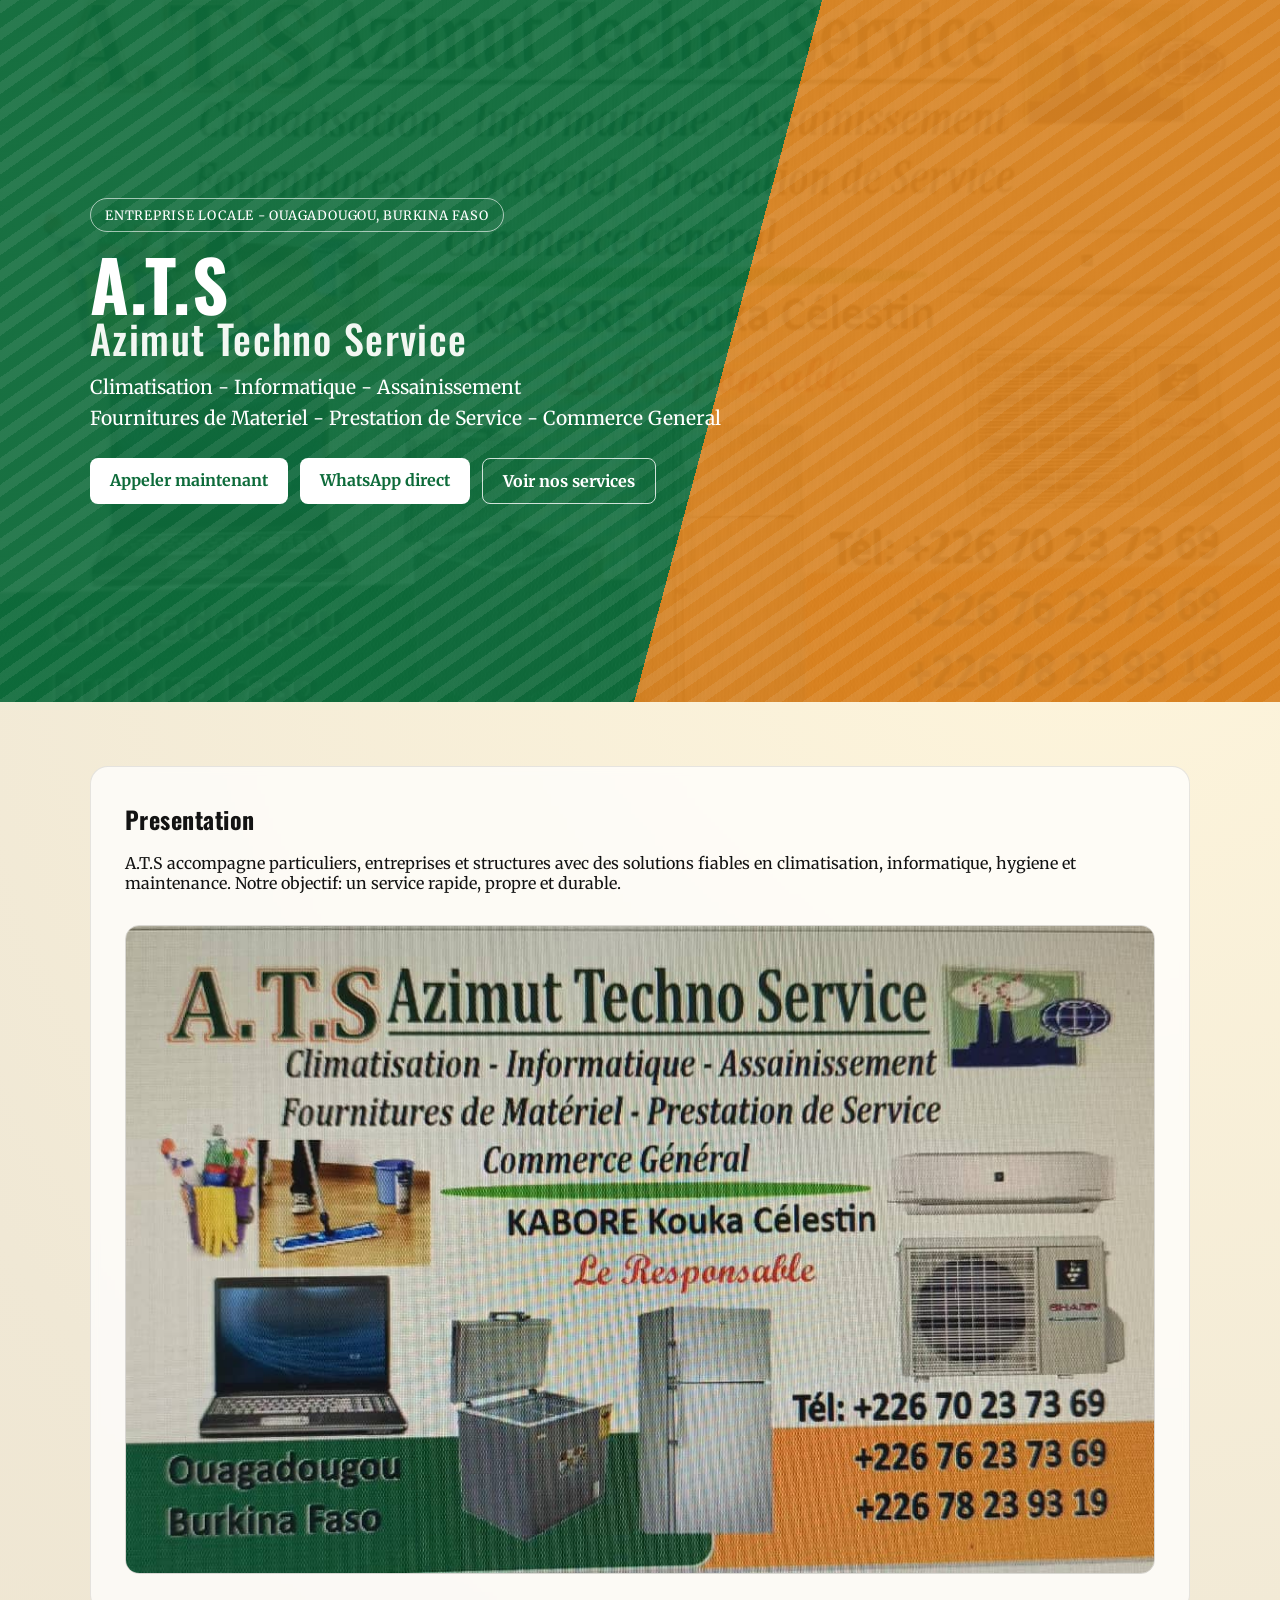
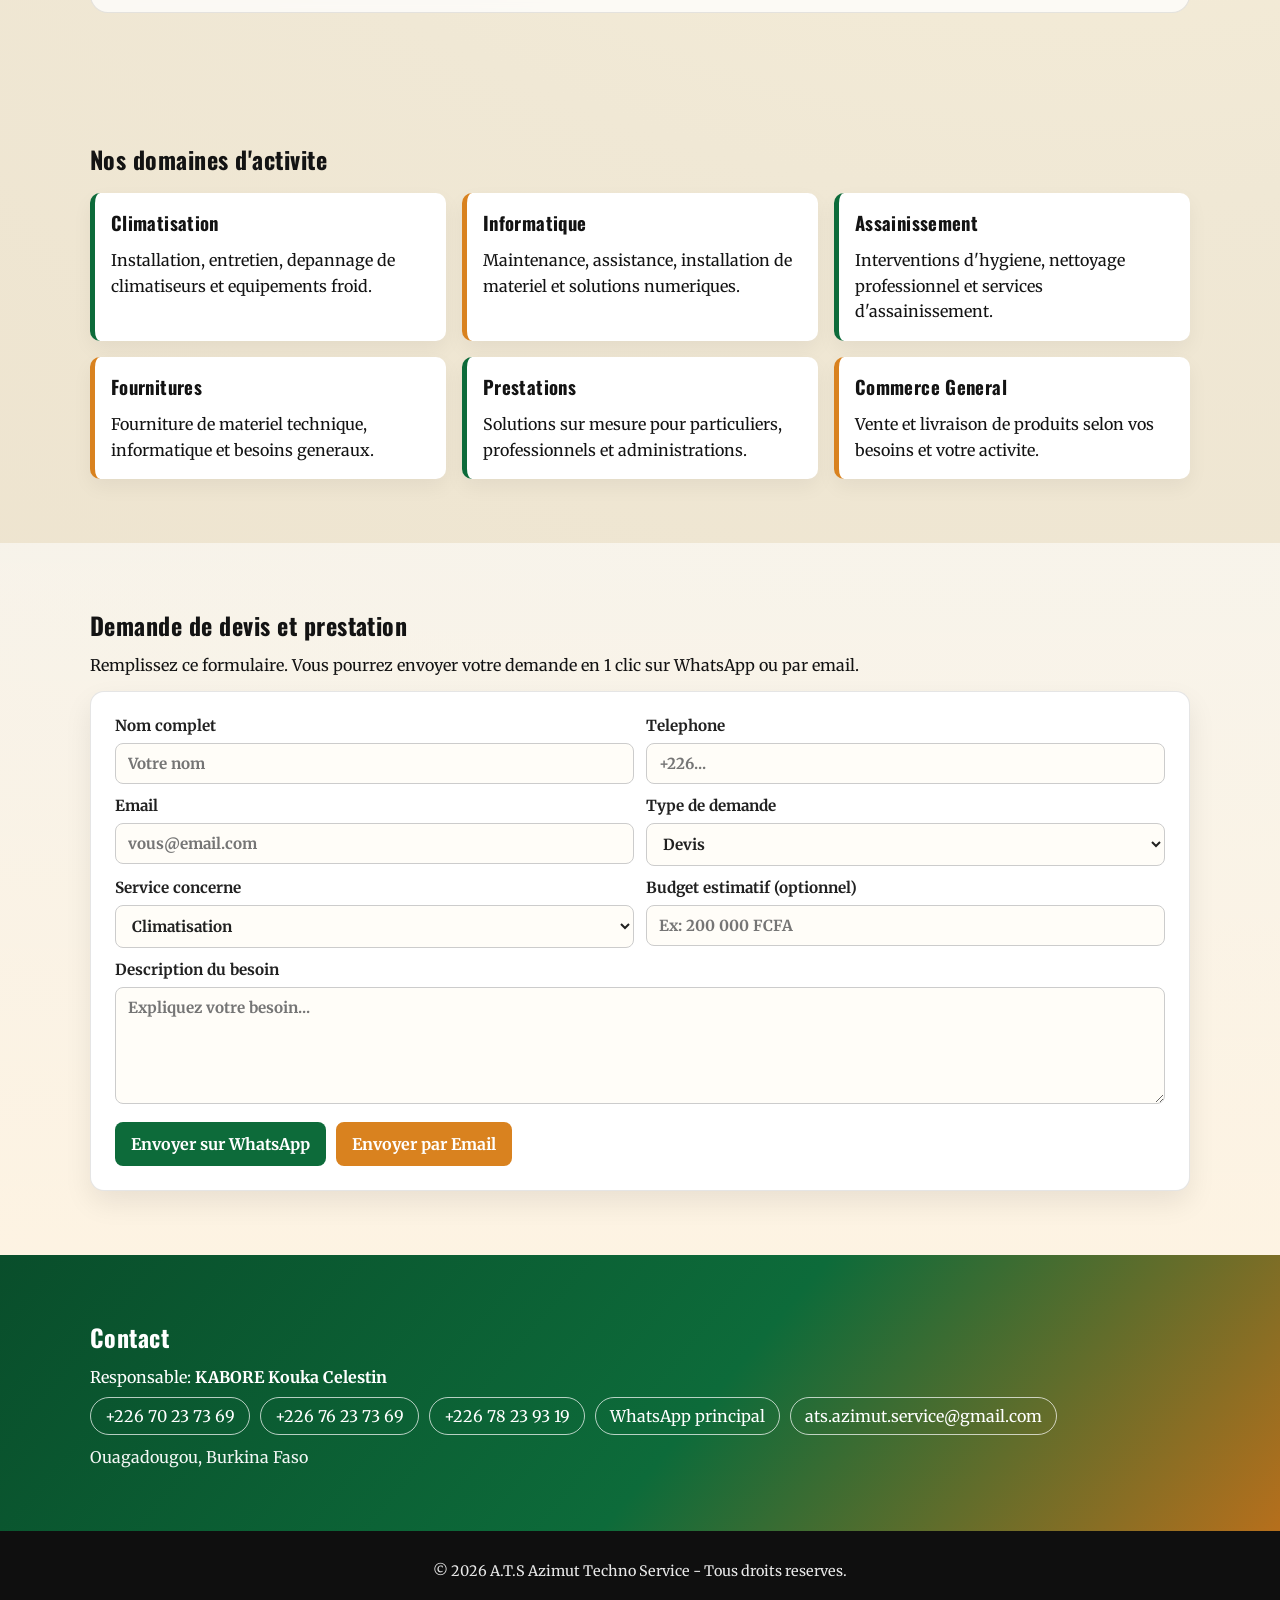
==== index.html @ 629163cf "add ATS presentation site with whatsapp, email and quote form" ====
<!DOCTYPE html>
<html lang="fr">
<head>
  <meta charset="UTF-8">
  <meta name="viewport" content="width=device-width, initial-scale=1.0">
  <title>A.T.S | Azimut Techno Service</title>
  <meta name="description" content="A.T.S Azimut Techno Service - Climatisation, informatique, assainissement, fournitures de materiel et prestations de service a Ouagadougou.">
  <link rel="preconnect" href="https://fonts.googleapis.com">
  <link rel="preconnect" href="https://fonts.gstatic.com" crossorigin>
  <link href="https://fonts.googleapis.com/css2?family=Oswald:wght@400;500;600;700&family=Merriweather:wght@400;700&display=swap" rel="stylesheet">
  <link rel="stylesheet" href="styles.css">
</head>
<body>
  <header class="hero">
    <div class="hero__overlay"></div>
    <div class="container hero__content">
      <p class="badge">Entreprise locale - Ouagadougou, Burkina Faso</p>
      <h1>A.T.S <span>Azimut Techno Service</span></h1>
      <p class="hero__subtitle">
        Climatisation - Informatique - Assainissement<br>
        Fournitures de Materiel - Prestation de Service - Commerce General
      </p>
      <div class="hero__actions">
        <a href="tel:+22670237369">Appeler maintenant</a>
        <a href="https://wa.me/22670237369" target="_blank" rel="noopener noreferrer">WhatsApp direct</a>
        <a class="secondary" href="#services">Voir nos services</a>
      </div>
    </div>
  </header>

  <main>
    <section class="section card image-card">
      <div class="container">
        <h2>Presentation</h2>
        <p>
          A.T.S accompagne particuliers, entreprises et structures avec des solutions fiables
          en climatisation, informatique, hygiene et maintenance. Notre objectif: un service rapide,
          propre et durable.
        </p>
        <img src="IMG-20260415-WA0097.jpg" alt="Carte de presentation A.T.S Azimut Techno Service">
      </div>
    </section>

    <section id="services" class="section">
      <div class="container">
        <h2>Nos domaines d'activite</h2>
        <div class="grid">
          <article class="service">
            <h3>Climatisation</h3>
            <p>Installation, entretien, depannage de climatiseurs et equipements froid.</p>
          </article>
          <article class="service">
            <h3>Informatique</h3>
            <p>Maintenance, assistance, installation de materiel et solutions numeriques.</p>
          </article>
          <article class="service">
            <h3>Assainissement</h3>
            <p>Interventions d'hygiene, nettoyage professionnel et services d'assainissement.</p>
          </article>
          <article class="service">
            <h3>Fournitures</h3>
            <p>Fourniture de materiel technique, informatique et besoins generaux.</p>
          </article>
          <article class="service">
            <h3>Prestations</h3>
            <p>Solutions sur mesure pour particuliers, professionnels et administrations.</p>
          </article>
          <article class="service">
            <h3>Commerce General</h3>
            <p>Vente et livraison de produits selon vos besoins et votre activite.</p>
          </article>
        </div>
      </div>
    </section>

    <section id="devis" class="section quote">
      <div class="container">
        <h2>Demande de devis et prestation</h2>
        <p class="quote__intro">
          Remplissez ce formulaire. Vous pourrez envoyer votre demande en 1 clic sur WhatsApp
          ou par email.
        </p>
        <form id="quote-form" class="quote-form">
          <div class="form-grid">
            <label>
              Nom complet
              <input id="fullName" name="fullName" type="text" placeholder="Votre nom" required>
            </label>
            <label>
              Telephone
              <input id="phone" name="phone" type="tel" placeholder="+226..." required>
            </label>
            <label>
              Email
              <input id="email" name="email" type="email" placeholder="vous@email.com">
            </label>
            <label>
              Type de demande
              <select id="requestType" name="requestType" required>
                <option value="Devis">Devis</option>
                <option value="Prestation">Prestation</option>
                <option value="Information">Information</option>
                <option value="Autre">Autre</option>
              </select>
            </label>
            <label>
              Service concerne
              <select id="serviceType" name="serviceType" required>
                <option value="Climatisation">Climatisation</option>
                <option value="Informatique">Informatique</option>
                <option value="Assainissement">Assainissement</option>
                <option value="Fournitures">Fournitures</option>
                <option value="Commerce general">Commerce general</option>
                <option value="Multi-services">Multi-services</option>
              </select>
            </label>
            <label>
              Budget estimatif (optionnel)
              <input id="budget" name="budget" type="text" placeholder="Ex: 200 000 FCFA">
            </label>
          </div>
          <label>
            Description du besoin
            <textarea id="details" name="details" rows="5" placeholder="Expliquez votre besoin..." required></textarea>
          </label>
          <div class="quote-actions">
            <button type="button" id="send-whatsapp">Envoyer sur WhatsApp</button>
            <button type="button" id="send-email" class="secondary-btn">Envoyer par Email</button>
          </div>
        </form>
      </div>
    </section>

    <section class="section contact">
      <div class="container">
        <h2>Contact</h2>
        <p class="owner">Responsable: <strong>KABORE Kouka Celestin</strong></p>
        <div class="phones">
          <a href="tel:+22670237369">+226 70 23 73 69</a>
          <a href="tel:+22676237369">+226 76 23 73 69</a>
          <a href="tel:+22678239319">+226 78 23 93 19</a>
          <a href="https://wa.me/22670237369" target="_blank" rel="noopener noreferrer">WhatsApp principal</a>
          <a href="mailto:ats.azimut.service@gmail.com">ats.azimut.service@gmail.com</a>
        </div>
        <p class="city">Ouagadougou, Burkina Faso</p>
      </div>
    </section>
  </main>

  <footer>
    <div class="container">
      <p>&copy; 2026 A.T.S Azimut Techno Service - Tous droits reserves.</p>
    </div>
  </footer>
  <script src="script.js"></script>
</body>
</html>
---- styles.css ----
:root {
  --ats-green: #0d6b3a;
  --ats-orange: #d9821f;
  --ats-dark: #131313;
  --ats-cream: #f4f0e6;
  --ats-white: #ffffff;
}

* {
  box-sizing: border-box;
}

body {
  margin: 0;
  font-family: "Merriweather", serif;
  color: var(--ats-dark);
  background:
    radial-gradient(circle at 85% 15%, #fff6dc 0, #f0e8d5 45%, #ebdfc8 100%);
}

.container {
  width: min(1100px, 92%);
  margin: 0 auto;
}

.hero {
  position: relative;
  min-height: 78vh;
  display: flex;
  align-items: center;
  overflow: hidden;
  background:
    linear-gradient(105deg, rgba(13, 107, 58, 0.94) 0 56%, rgba(217, 130, 31, 0.94) 56% 100%),
    url("IMG-20260415-WA0097.jpg") center/cover no-repeat;
}

.hero__overlay {
  position: absolute;
  inset: 0;
  background:
    repeating-linear-gradient(
      -35deg,
      rgba(255, 255, 255, 0.08) 0 10px,
      rgba(255, 255, 255, 0) 10px 22px
    );
}

.hero__content {
  position: relative;
  z-index: 1;
  color: var(--ats-white);
  animation: rise 900ms ease-out both;
}

.badge {
  display: inline-block;
  margin: 0 0 16px;
  padding: 8px 14px;
  border: 1px solid rgba(255, 255, 255, 0.6);
  border-radius: 999px;
  font-size: 0.8rem;
  letter-spacing: 0.06em;
  text-transform: uppercase;
}

h1,
h2,
h3 {
  margin: 0 0 12px;
  font-family: "Oswald", sans-serif;
  letter-spacing: 0.02em;
}

h1 {
  font-size: clamp(2.2rem, 6vw, 4.4rem);
  line-height: 1;
}

h1 span {
  display: block;
  font-size: clamp(1.4rem, 4vw, 2.5rem);
  font-weight: 500;
  color: #f2f7f2;
}

.hero__subtitle {
  max-width: 700px;
  margin: 14px 0 24px;
  font-size: clamp(1rem, 2vw, 1.2rem);
  line-height: 1.6;
}

.hero__actions {
  display: flex;
  flex-wrap: wrap;
  gap: 12px;
}

.hero__actions a {
  display: inline-block;
  padding: 12px 20px;
  border-radius: 8px;
  text-decoration: none;
  font-weight: 700;
  background: var(--ats-white);
  color: var(--ats-green);
}

.hero__actions a.secondary {
  background: transparent;
  color: var(--ats-white);
  border: 1px solid rgba(255, 255, 255, 0.8);
}

.section {
  padding: 64px 0;
}

.card .container {
  background: rgba(255, 255, 255, 0.75);
  backdrop-filter: blur(4px);
  border: 1px solid rgba(19, 19, 19, 0.1);
  border-radius: 18px;
  padding: clamp(18px, 4vw, 34px);
}

.image-card img {
  margin-top: 16px;
  width: 100%;
  border-radius: 14px;
  border: 1px solid rgba(19, 19, 19, 0.15);
}

.grid {
  margin-top: 16px;
  display: grid;
  grid-template-columns: repeat(3, minmax(0, 1fr));
  gap: 16px;
}

.service {
  background: #fff;
  border-left: 5px solid var(--ats-green);
  border-radius: 10px;
  padding: 16px;
  box-shadow: 0 8px 20px rgba(0, 0, 0, 0.05);
}

.service:nth-child(2n) {
  border-left-color: var(--ats-orange);
}

.service p {
  margin: 0;
  line-height: 1.6;
}

.quote {
  background: linear-gradient(180deg, rgba(255, 255, 255, 0.55) 0%, rgba(255, 245, 229, 0.9) 100%);
}

.quote__intro {
  max-width: 780px;
  margin: 0 0 16px;
}

.quote-form {
  background: #fff;
  border: 1px solid rgba(0, 0, 0, 0.1);
  border-radius: 14px;
  padding: clamp(16px, 2.5vw, 24px);
  box-shadow: 0 12px 28px rgba(0, 0, 0, 0.08);
}

.form-grid {
  display: grid;
  grid-template-columns: repeat(2, minmax(0, 1fr));
  gap: 12px;
  margin-bottom: 12px;
}

label {
  display: block;
  font-size: 0.95rem;
  font-weight: 700;
  color: #212121;
}

input,
select,
textarea {
  width: 100%;
  margin-top: 8px;
  padding: 10px 12px;
  border-radius: 8px;
  border: 1px solid #ccc;
  font: inherit;
  color: #212121;
  background: #fffdf8;
}

textarea {
  resize: vertical;
}

.quote-actions {
  margin-top: 14px;
  display: flex;
  flex-wrap: wrap;
  gap: 10px;
}

.quote-actions button {
  border: 0;
  border-radius: 8px;
  padding: 12px 16px;
  font: inherit;
  font-weight: 700;
  cursor: pointer;
  background: var(--ats-green);
  color: #fff;
}

.quote-actions .secondary-btn {
  background: var(--ats-orange);
}

.contact {
  color: var(--ats-white);
  background:
    linear-gradient(130deg, #094e2b 0%, #0d6b3a 55%, #b66f1c 100%);
}

.owner {
  margin: 0 0 10px;
}

.phones {
  display: flex;
  flex-wrap: wrap;
  gap: 10px;
  margin-bottom: 12px;
}

.phones a {
  text-decoration: none;
  color: var(--ats-white);
  border: 1px solid rgba(255, 255, 255, 0.7);
  border-radius: 999px;
  padding: 8px 14px;
}

.city {
  margin: 0;
  opacity: 0.95;
}

footer {
  background: #0f0f0f;
  color: #e9e9e9;
  text-align: center;
  padding: 16px 0;
  font-size: 0.9rem;
}

@keyframes rise {
  from {
    opacity: 0;
    transform: translateY(20px);
  }
  to {
    opacity: 1;
    transform: translateY(0);
  }
}

@media (max-width: 900px) {
  .grid {
    grid-template-columns: repeat(2, minmax(0, 1fr));
  }

  .form-grid {
    grid-template-columns: 1fr;
  }
}

@media (max-width: 640px) {
  .hero {
    min-height: 86vh;
    background:
      linear-gradient(130deg, rgba(13, 107, 58, 0.95) 0, rgba(217, 130, 31, 0.95) 100%),
      url("IMG-20260415-WA0097.jpg") center/cover no-repeat;
  }

  .grid {
    grid-template-columns: 1fr;
  }

  .section {
    padding: 52px 0;
  }
}
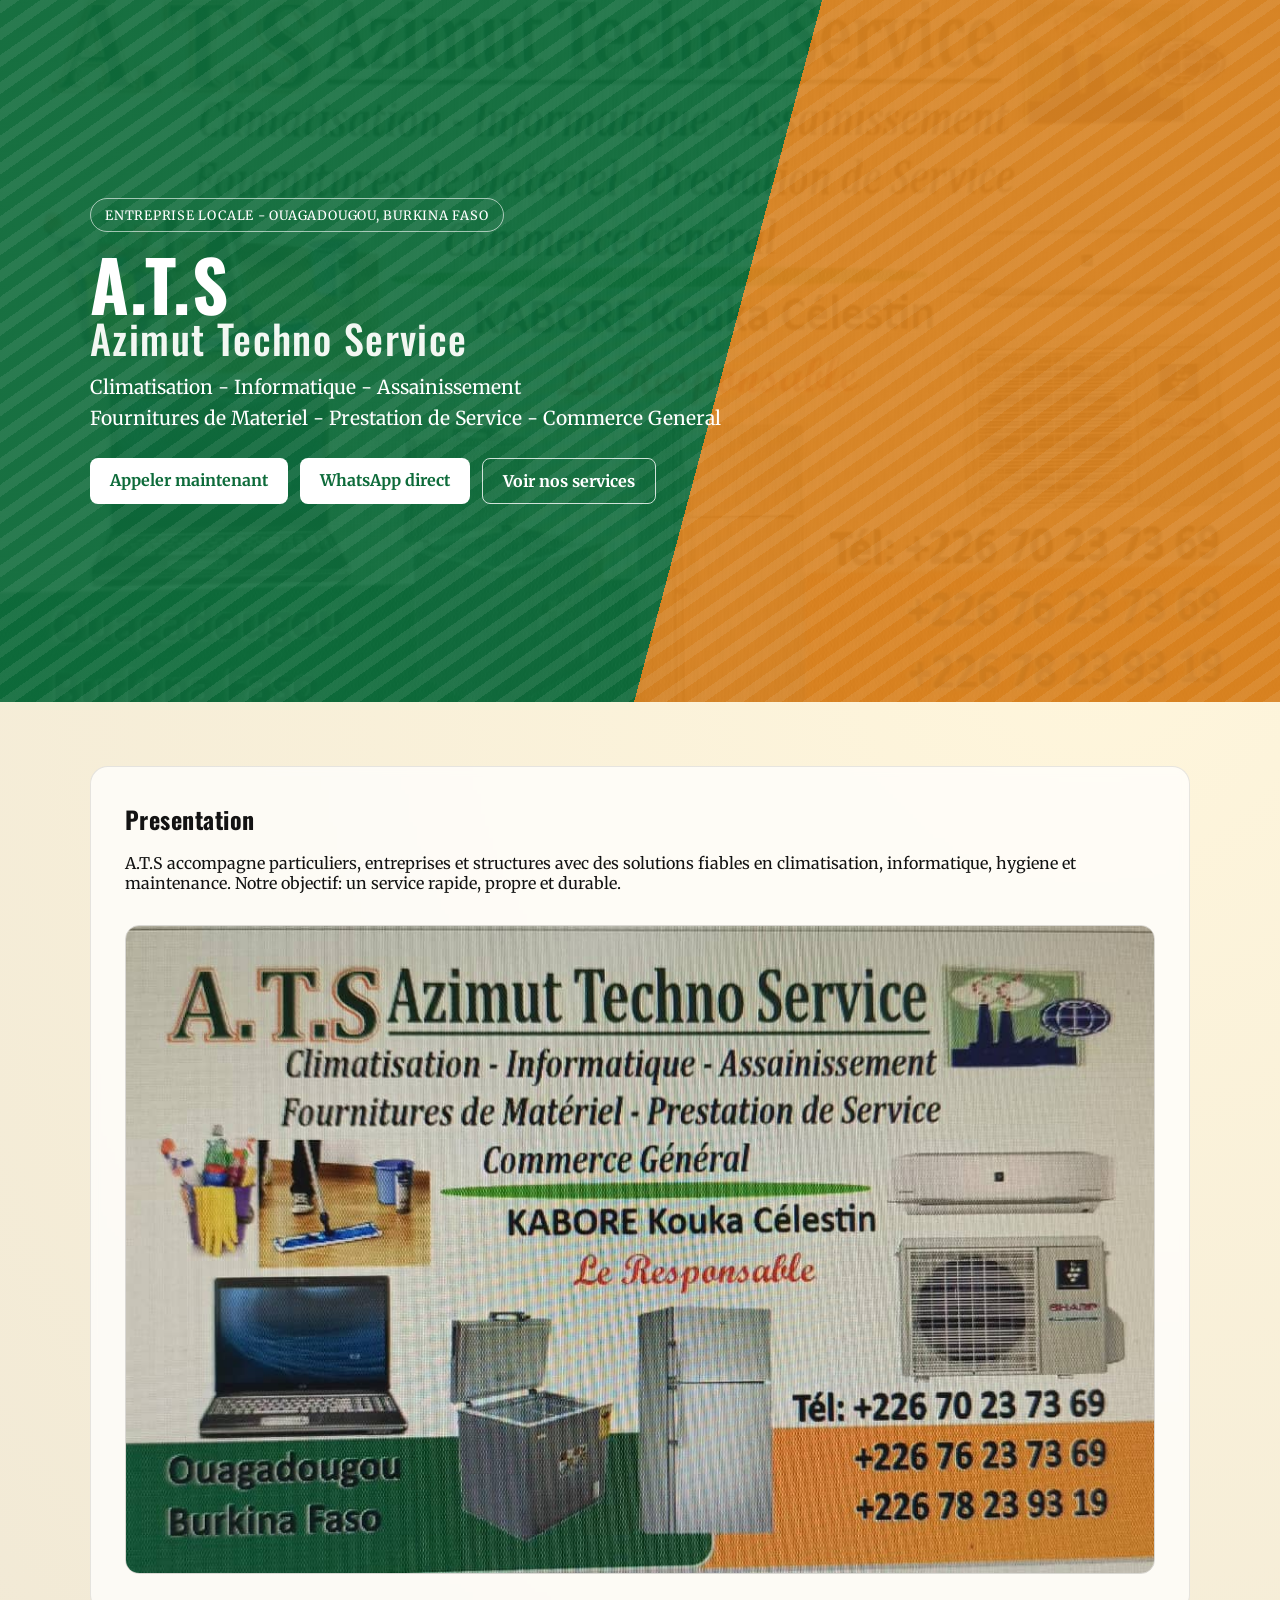
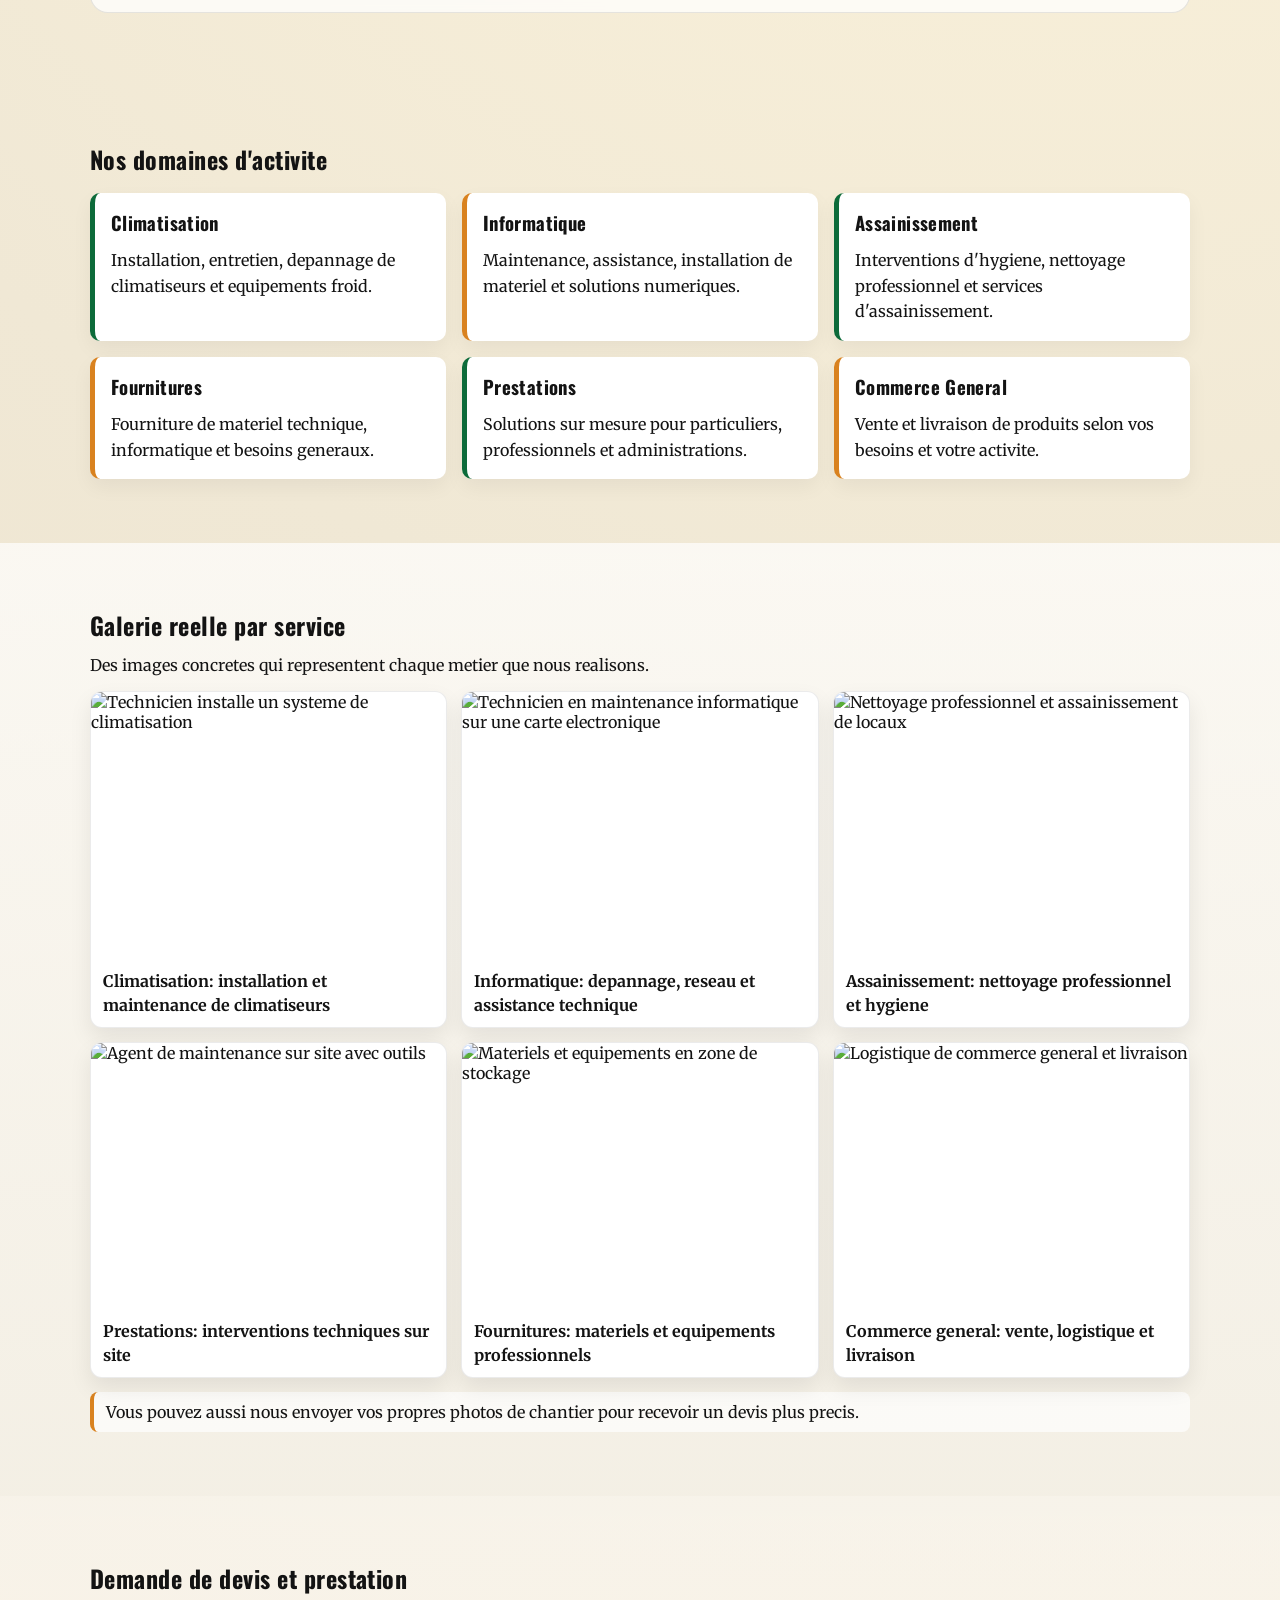
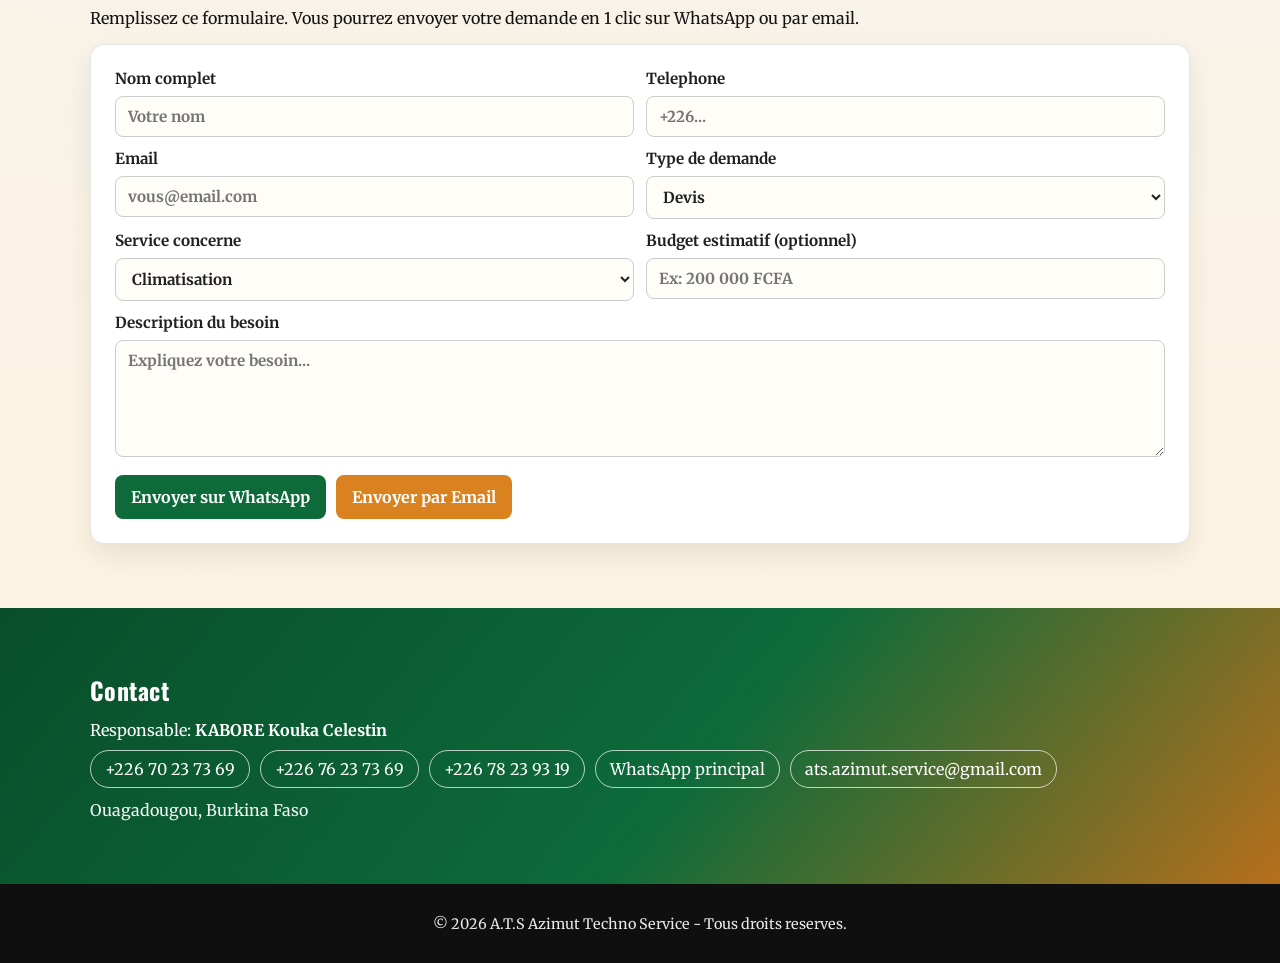
==== commit f08a653f: "update gallery with concrete service images and captions" ====
--- a/index.html
+++ b/index.html
@@ -70,6 +70,42 @@
             <p>Vente et livraison de produits selon vos besoins et votre activite.</p>
           </article>
         </div>
+      </div>
+    </section>
+
+    <section id="galerie" class="section gallery">
+      <div class="container">
+        <h2>Galerie reelle par service</h2>
+        <p class="gallery-intro">Des images concretes qui representent chaque metier que nous realisons.</p>
+        <div class="gallery-grid">
+          <figure>
+            <img src="https://images.unsplash.com/photo-1581093450021-4a7360e9a7f8?auto=format&fit=crop&w=1400&q=80" alt="Technicien installe un systeme de climatisation">
+            <figcaption>Climatisation: installation et maintenance de climatiseurs</figcaption>
+          </figure>
+          <figure>
+            <img src="https://images.unsplash.com/photo-1518770660439-4636190af475?auto=format&fit=crop&w=1400&q=80" alt="Technicien en maintenance informatique sur une carte electronique">
+            <figcaption>Informatique: depannage, reseau et assistance technique</figcaption>
+          </figure>
+          <figure>
+            <img src="https://images.unsplash.com/photo-1603712610494-6e4f9c7f8f26?auto=format&fit=crop&w=1400&q=80" alt="Nettoyage professionnel et assainissement de locaux">
+            <figcaption>Assainissement: nettoyage professionnel et hygiene</figcaption>
+          </figure>
+          <figure>
+            <img src="https://images.unsplash.com/photo-1581578731548-c64695cc6952?auto=format&fit=crop&w=1400&q=80" alt="Agent de maintenance sur site avec outils">
+            <figcaption>Prestations: interventions techniques sur site</figcaption>
+          </figure>
+          <figure>
+            <img src="https://images.unsplash.com/photo-1586528116311-ad8dd3c8310d?auto=format&fit=crop&w=1400&q=80" alt="Materiels et equipements en zone de stockage">
+            <figcaption>Fournitures: materiels et equipements professionnels</figcaption>
+          </figure>
+          <figure>
+            <img src="https://images.unsplash.com/photo-1553413077-190dd305871c?auto=format&fit=crop&w=1400&q=80" alt="Logistique de commerce general et livraison">
+            <figcaption>Commerce general: vente, logistique et livraison</figcaption>
+          </figure>
+        </div>
+        <p class="gallery-note">
+          Vous pouvez aussi nous envoyer vos propres photos de chantier pour recevoir un devis plus precis.
+        </p>
       </div>
     </section>
 
--- a/styles.css
+++ b/styles.css
@@ -153,6 +153,50 @@
 .service p {
   margin: 0;
   line-height: 1.6;
+}
+
+.gallery {
+  background: linear-gradient(180deg, rgba(255, 255, 255, 0.7) 0%, rgba(244, 240, 230, 0.95) 100%);
+}
+
+.gallery-intro {
+  margin: 0 0 16px;
+}
+
+.gallery-grid {
+  display: grid;
+  grid-template-columns: repeat(3, minmax(0, 1fr));
+  gap: 14px;
+}
+
+.gallery-grid figure {
+  margin: 0;
+  background: #fff;
+  border-radius: 12px;
+  overflow: hidden;
+  border: 1px solid rgba(0, 0, 0, 0.08);
+  box-shadow: 0 10px 22px rgba(0, 0, 0, 0.08);
+}
+
+.gallery-grid img {
+  width: 100%;
+  aspect-ratio: 4 / 3;
+  object-fit: cover;
+  display: block;
+}
+
+.gallery-grid figcaption {
+  padding: 10px 12px;
+  font-weight: 700;
+  line-height: 1.5;
+}
+
+.gallery-note {
+  margin: 14px 0 0;
+  padding: 10px 12px;
+  border-left: 4px solid var(--ats-orange);
+  background: rgba(255, 255, 255, 0.7);
+  border-radius: 8px;
 }
 
 .quote {
@@ -279,6 +323,10 @@
     grid-template-columns: repeat(2, minmax(0, 1fr));
   }
 
+  .gallery-grid {
+    grid-template-columns: repeat(2, minmax(0, 1fr));
+  }
+
   .form-grid {
     grid-template-columns: 1fr;
   }
@@ -296,6 +344,10 @@
     grid-template-columns: 1fr;
   }
 
+  .gallery-grid {
+    grid-template-columns: 1fr;
+  }
+
   .section {
     padding: 52px 0;
   }
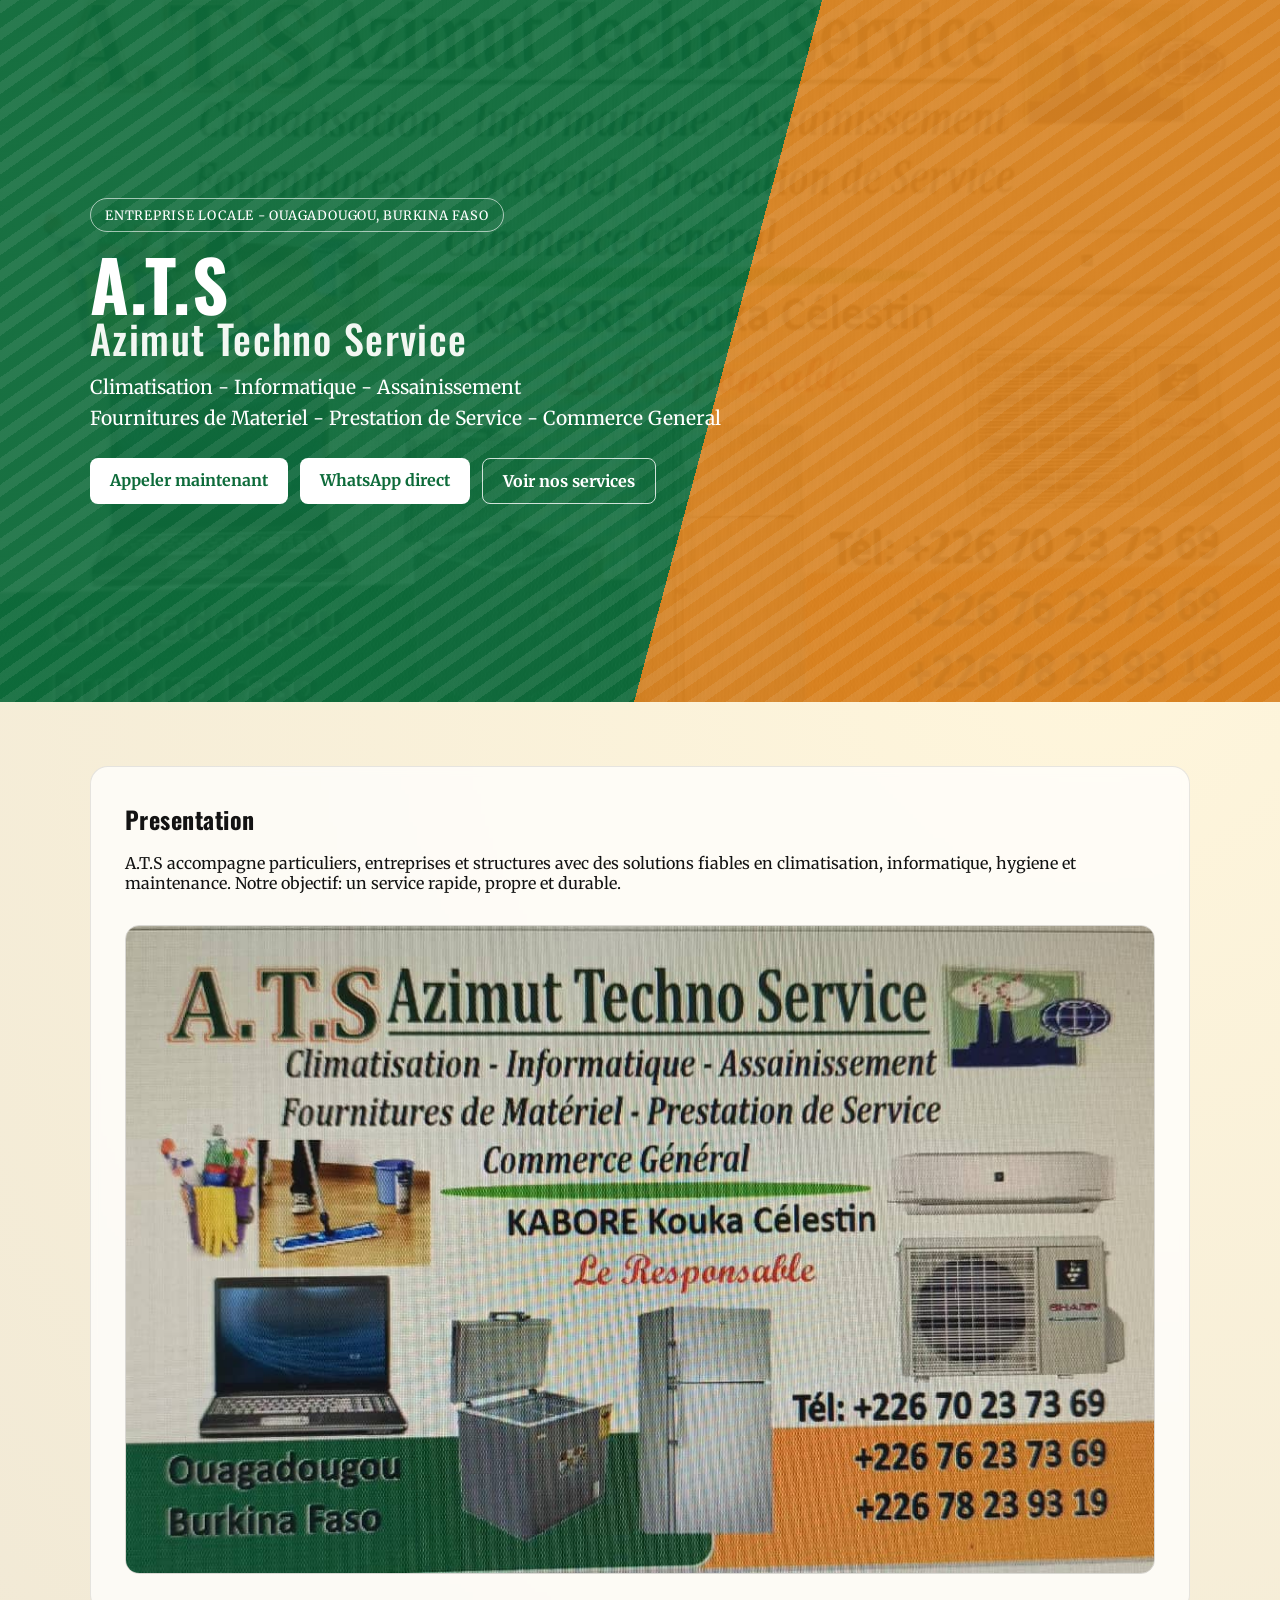
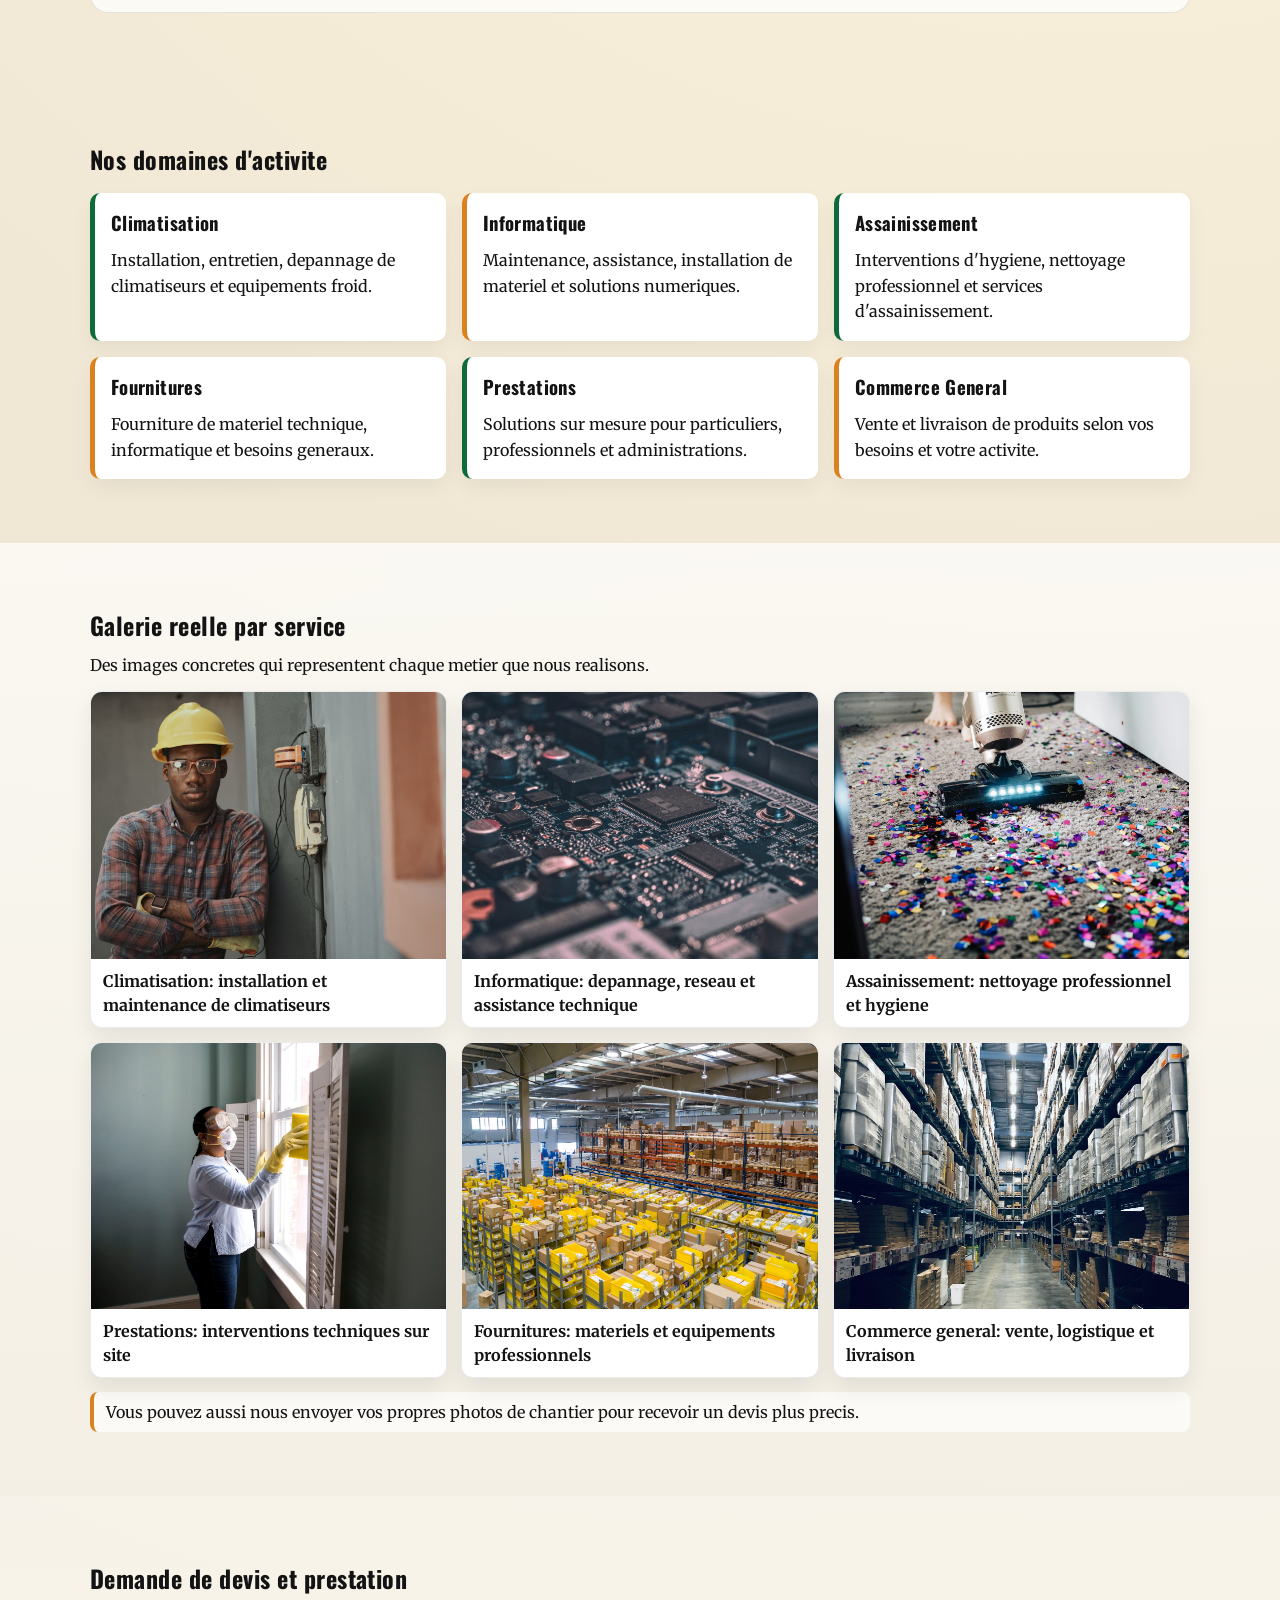
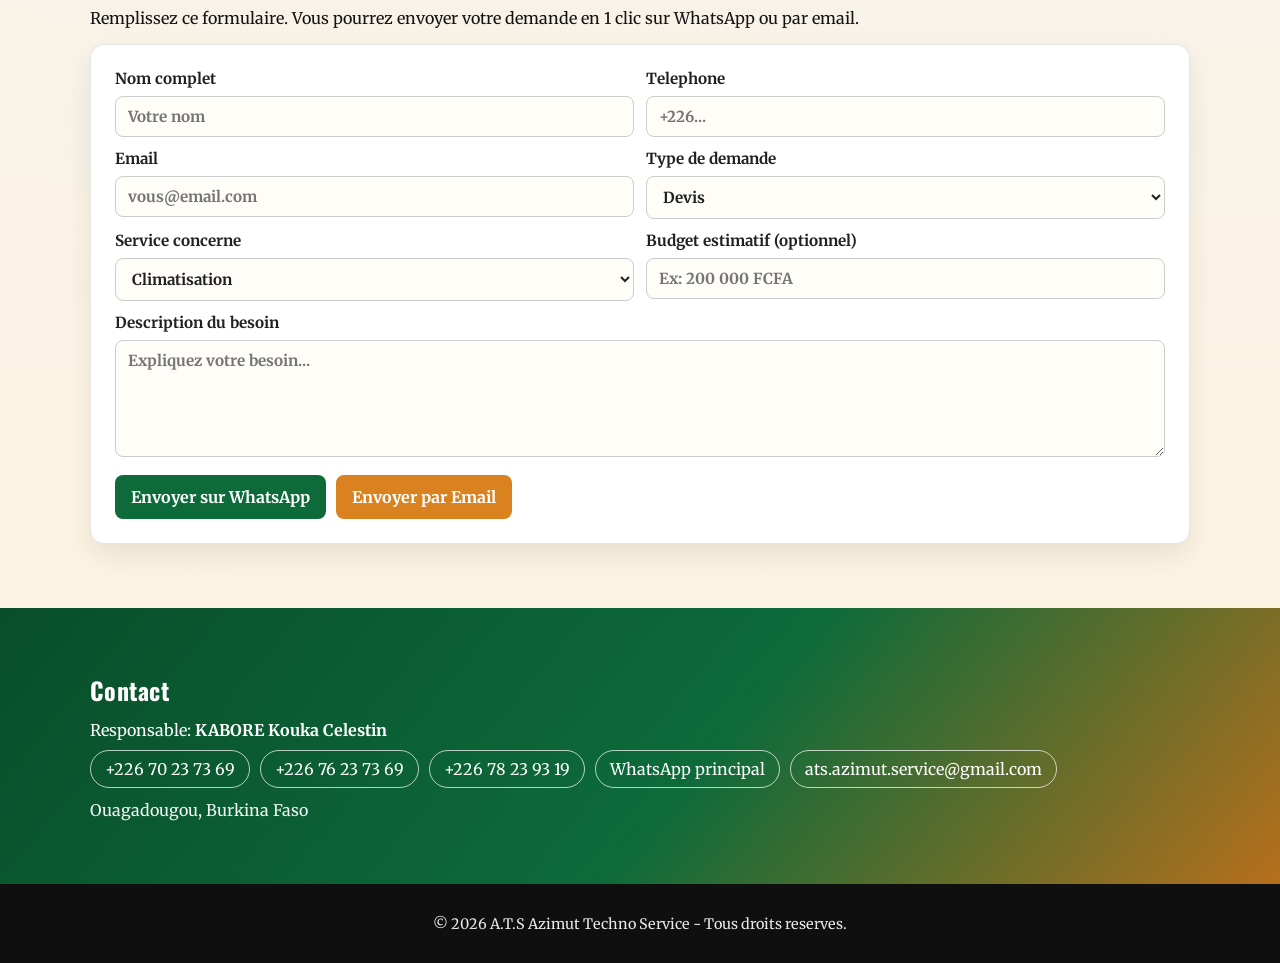
==== commit 76c6177c: "add local service images and update gallery paths" ====
--- a/index.html
+++ b/index.html
@@ -79,27 +79,27 @@
         <p class="gallery-intro">Des images concretes qui representent chaque metier que nous realisons.</p>
         <div class="gallery-grid">
           <figure>
-            <img src="https://images.unsplash.com/photo-1581093450021-4a7360e9a7f8?auto=format&fit=crop&w=1400&q=80" alt="Technicien installe un systeme de climatisation">
+            <img src="assets/images/climatisation.jpg" alt="Technicien installe un systeme de climatisation">
             <figcaption>Climatisation: installation et maintenance de climatiseurs</figcaption>
           </figure>
           <figure>
-            <img src="https://images.unsplash.com/photo-1518770660439-4636190af475?auto=format&fit=crop&w=1400&q=80" alt="Technicien en maintenance informatique sur une carte electronique">
+            <img src="assets/images/informatique.jpg" alt="Technicien en maintenance informatique sur une carte electronique">
             <figcaption>Informatique: depannage, reseau et assistance technique</figcaption>
           </figure>
           <figure>
-            <img src="https://images.unsplash.com/photo-1603712610494-6e4f9c7f8f26?auto=format&fit=crop&w=1400&q=80" alt="Nettoyage professionnel et assainissement de locaux">
+            <img src="assets/images/assainissement.jpg" alt="Nettoyage professionnel et assainissement de locaux">
             <figcaption>Assainissement: nettoyage professionnel et hygiene</figcaption>
           </figure>
           <figure>
-            <img src="https://images.unsplash.com/photo-1581578731548-c64695cc6952?auto=format&fit=crop&w=1400&q=80" alt="Agent de maintenance sur site avec outils">
+            <img src="assets/images/prestations.jpg" alt="Agent de maintenance sur site avec outils">
             <figcaption>Prestations: interventions techniques sur site</figcaption>
           </figure>
           <figure>
-            <img src="https://images.unsplash.com/photo-1586528116311-ad8dd3c8310d?auto=format&fit=crop&w=1400&q=80" alt="Materiels et equipements en zone de stockage">
+            <img src="assets/images/fournitures.jpg" alt="Materiels et equipements en zone de stockage">
             <figcaption>Fournitures: materiels et equipements professionnels</figcaption>
           </figure>
           <figure>
-            <img src="https://images.unsplash.com/photo-1553413077-190dd305871c?auto=format&fit=crop&w=1400&q=80" alt="Logistique de commerce general et livraison">
+            <img src="assets/images/commerce.jpg" alt="Logistique de commerce general et livraison">
             <figcaption>Commerce general: vente, logistique et livraison</figcaption>
           </figure>
         </div>
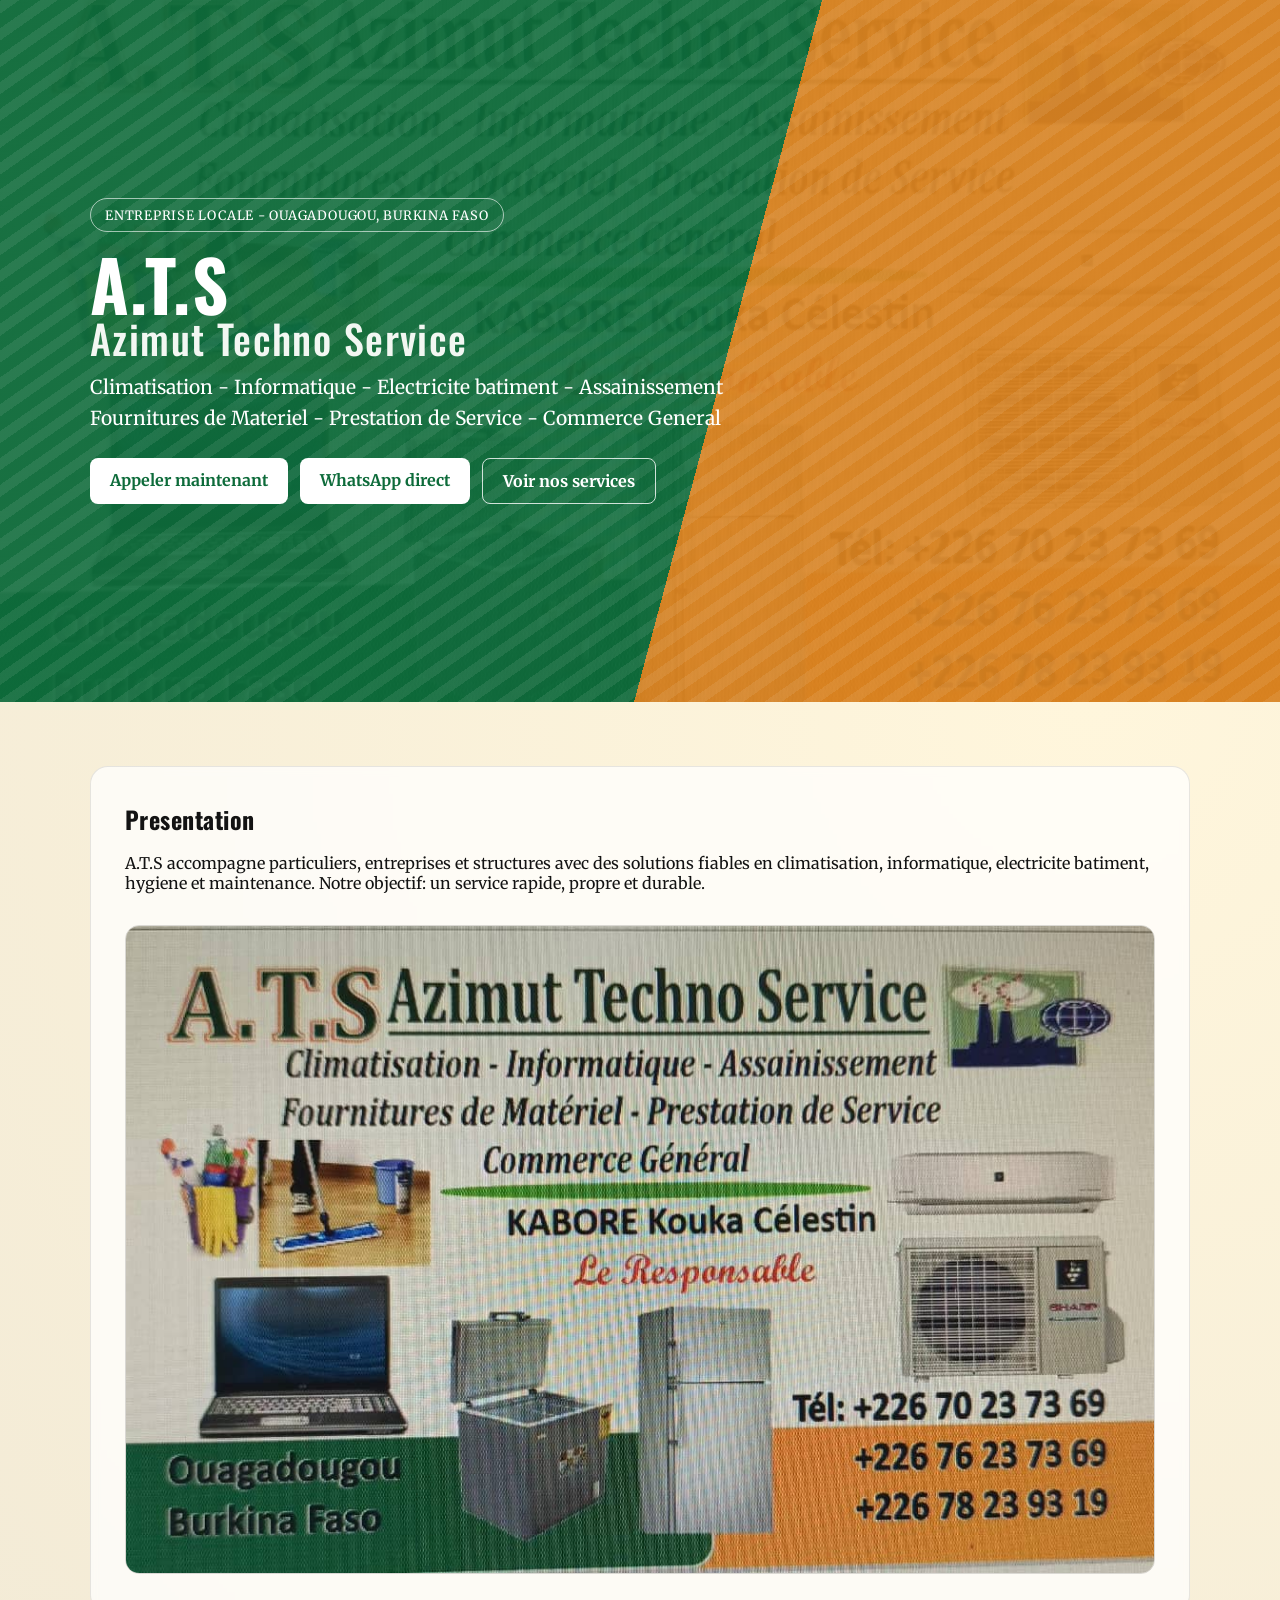
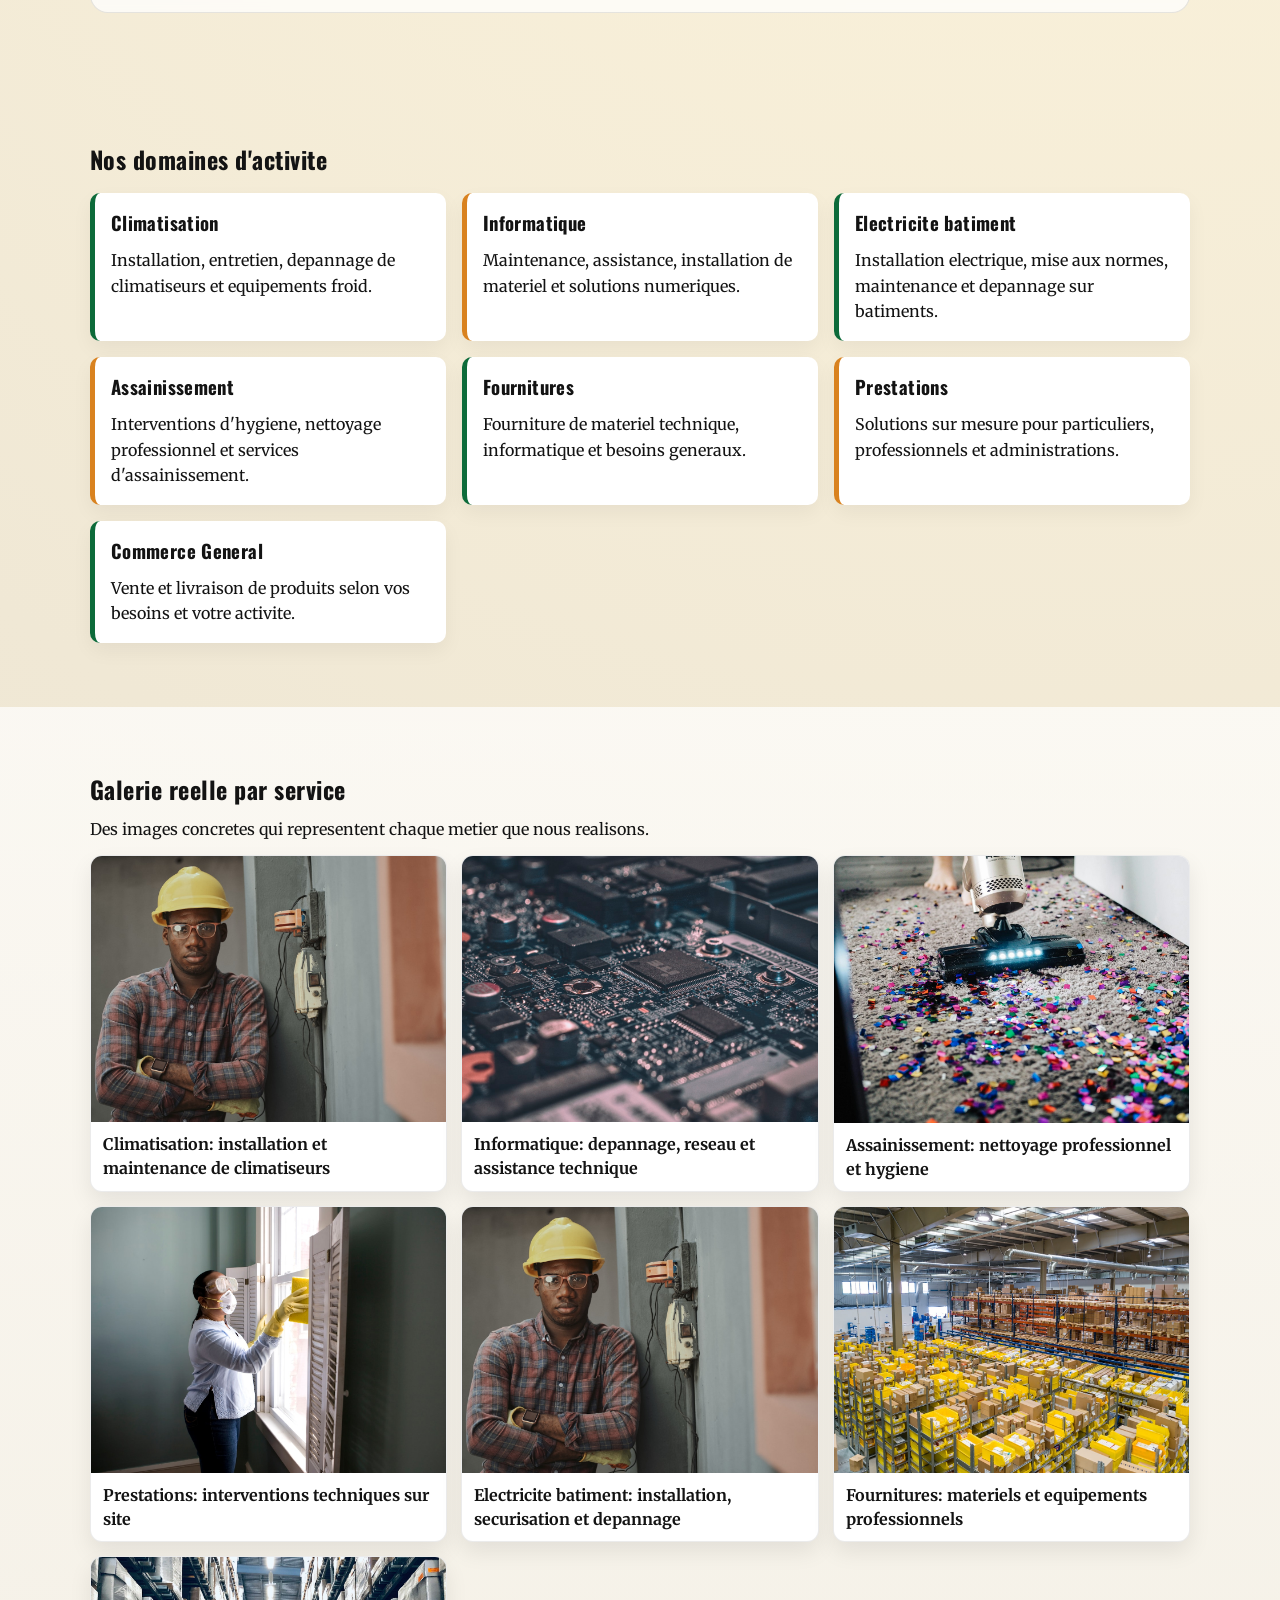
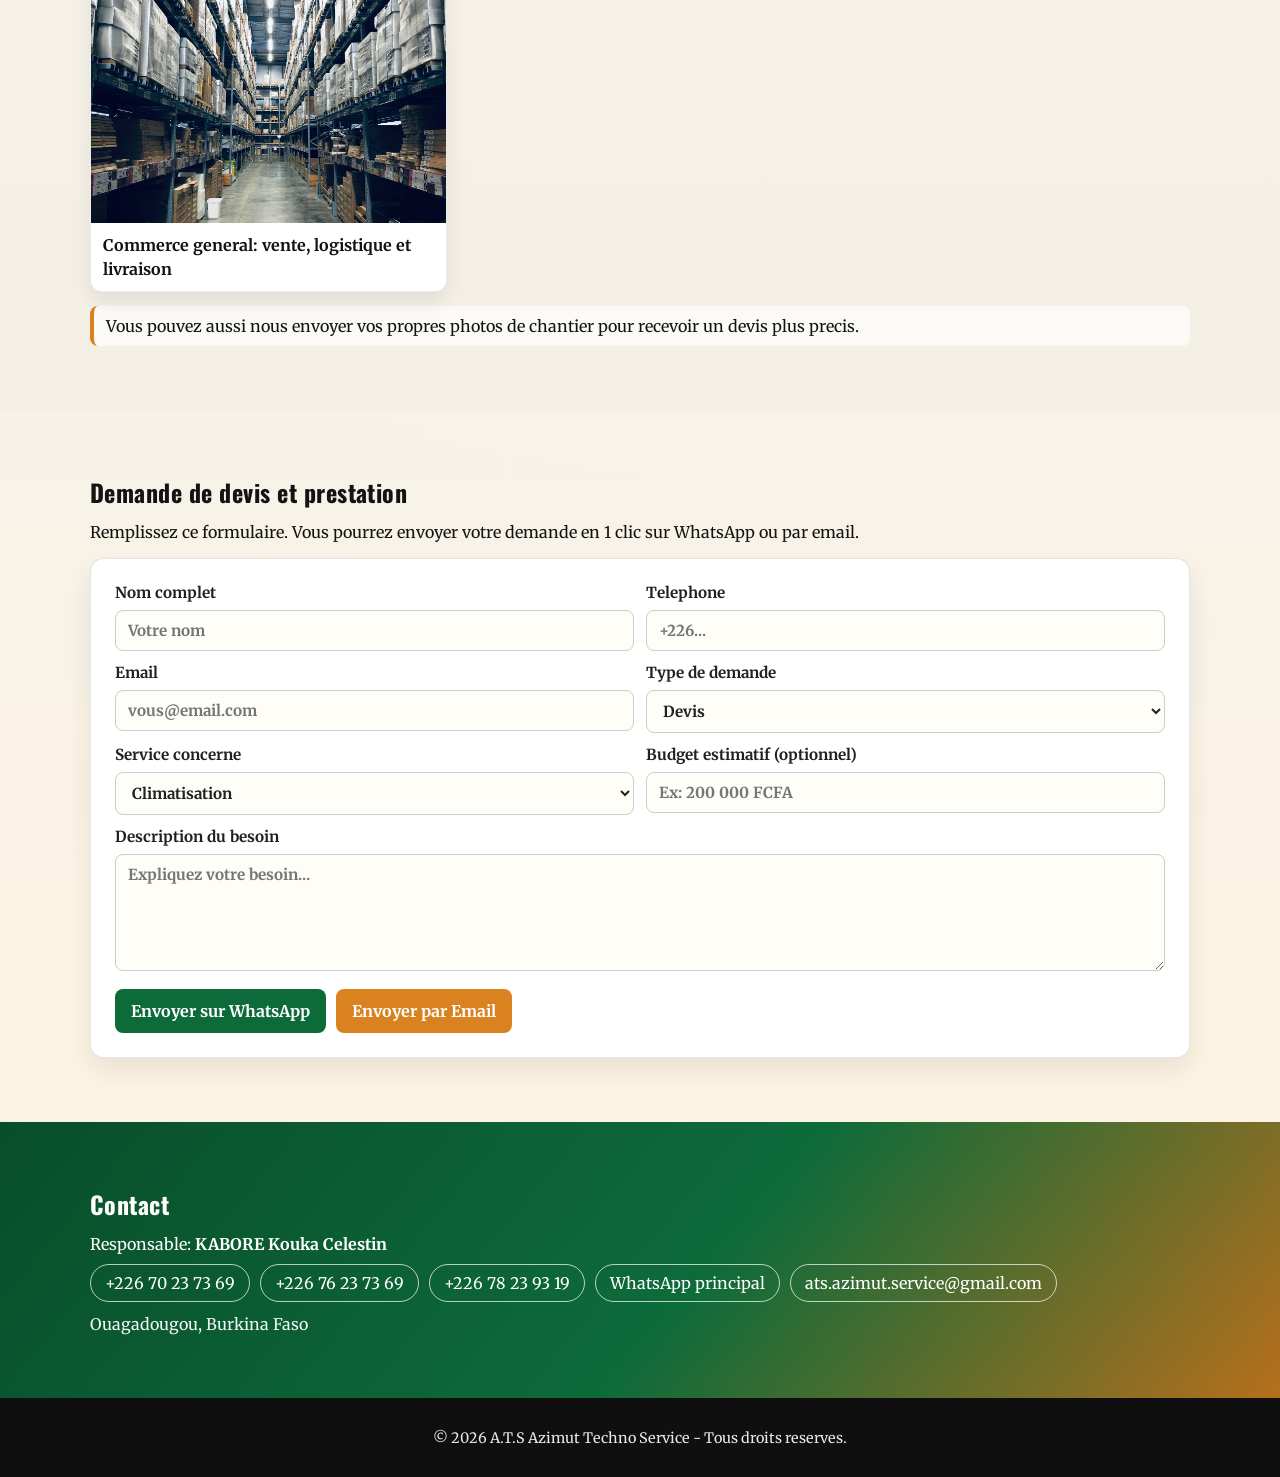
==== commit c62e45ec: "add dedicated electricite image and update gallery reference" ====
--- a/index.html
+++ b/index.html
@@ -4,7 +4,7 @@
   <meta charset="UTF-8">
   <meta name="viewport" content="width=device-width, initial-scale=1.0">
   <title>A.T.S | Azimut Techno Service</title>
-  <meta name="description" content="A.T.S Azimut Techno Service - Climatisation, informatique, assainissement, fournitures de materiel et prestations de service a Ouagadougou.">
+  <meta name="description" content="A.T.S Azimut Techno Service - Climatisation, informatique, electricite batiment, assainissement, fournitures de materiel et prestations de service a Ouagadougou.">
   <link rel="preconnect" href="https://fonts.googleapis.com">
   <link rel="preconnect" href="https://fonts.gstatic.com" crossorigin>
   <link href="https://fonts.googleapis.com/css2?family=Oswald:wght@400;500;600;700&family=Merriweather:wght@400;700&display=swap" rel="stylesheet">
@@ -17,7 +17,7 @@
       <p class="badge">Entreprise locale - Ouagadougou, Burkina Faso</p>
       <h1>A.T.S <span>Azimut Techno Service</span></h1>
       <p class="hero__subtitle">
-        Climatisation - Informatique - Assainissement<br>
+        Climatisation - Informatique - Electricite batiment - Assainissement<br>
         Fournitures de Materiel - Prestation de Service - Commerce General
       </p>
       <div class="hero__actions">
@@ -34,7 +34,7 @@
         <h2>Presentation</h2>
         <p>
           A.T.S accompagne particuliers, entreprises et structures avec des solutions fiables
-          en climatisation, informatique, hygiene et maintenance. Notre objectif: un service rapide,
+          en climatisation, informatique, electricite batiment, hygiene et maintenance. Notre objectif: un service rapide,
           propre et durable.
         </p>
         <img src="IMG-20260415-WA0097.jpg" alt="Carte de presentation A.T.S Azimut Techno Service">
@@ -54,6 +54,10 @@
             <p>Maintenance, assistance, installation de materiel et solutions numeriques.</p>
           </article>
           <article class="service">
+            <h3>Electricite batiment</h3>
+            <p>Installation electrique, mise aux normes, maintenance et depannage sur batiments.</p>
+          </article>
+          <article class="service">
             <h3>Assainissement</h3>
             <p>Interventions d'hygiene, nettoyage professionnel et services d'assainissement.</p>
           </article>
@@ -93,6 +97,10 @@
           <figure>
             <img src="assets/images/prestations.jpg" alt="Agent de maintenance sur site avec outils">
             <figcaption>Prestations: interventions techniques sur site</figcaption>
+          </figure>
+          <figure>
+            <img src="assets/images/electricite.jpg" alt="Intervention en electricite batiment sur chantier">
+            <figcaption>Electricite batiment: installation, securisation et depannage</figcaption>
           </figure>
           <figure>
             <img src="assets/images/fournitures.jpg" alt="Materiels et equipements en zone de stockage">
@@ -144,6 +152,7 @@
               <select id="serviceType" name="serviceType" required>
                 <option value="Climatisation">Climatisation</option>
                 <option value="Informatique">Informatique</option>
+                <option value="Electricite batiment">Electricite batiment</option>
                 <option value="Assainissement">Assainissement</option>
                 <option value="Fournitures">Fournitures</option>
                 <option value="Commerce general">Commerce general</option>
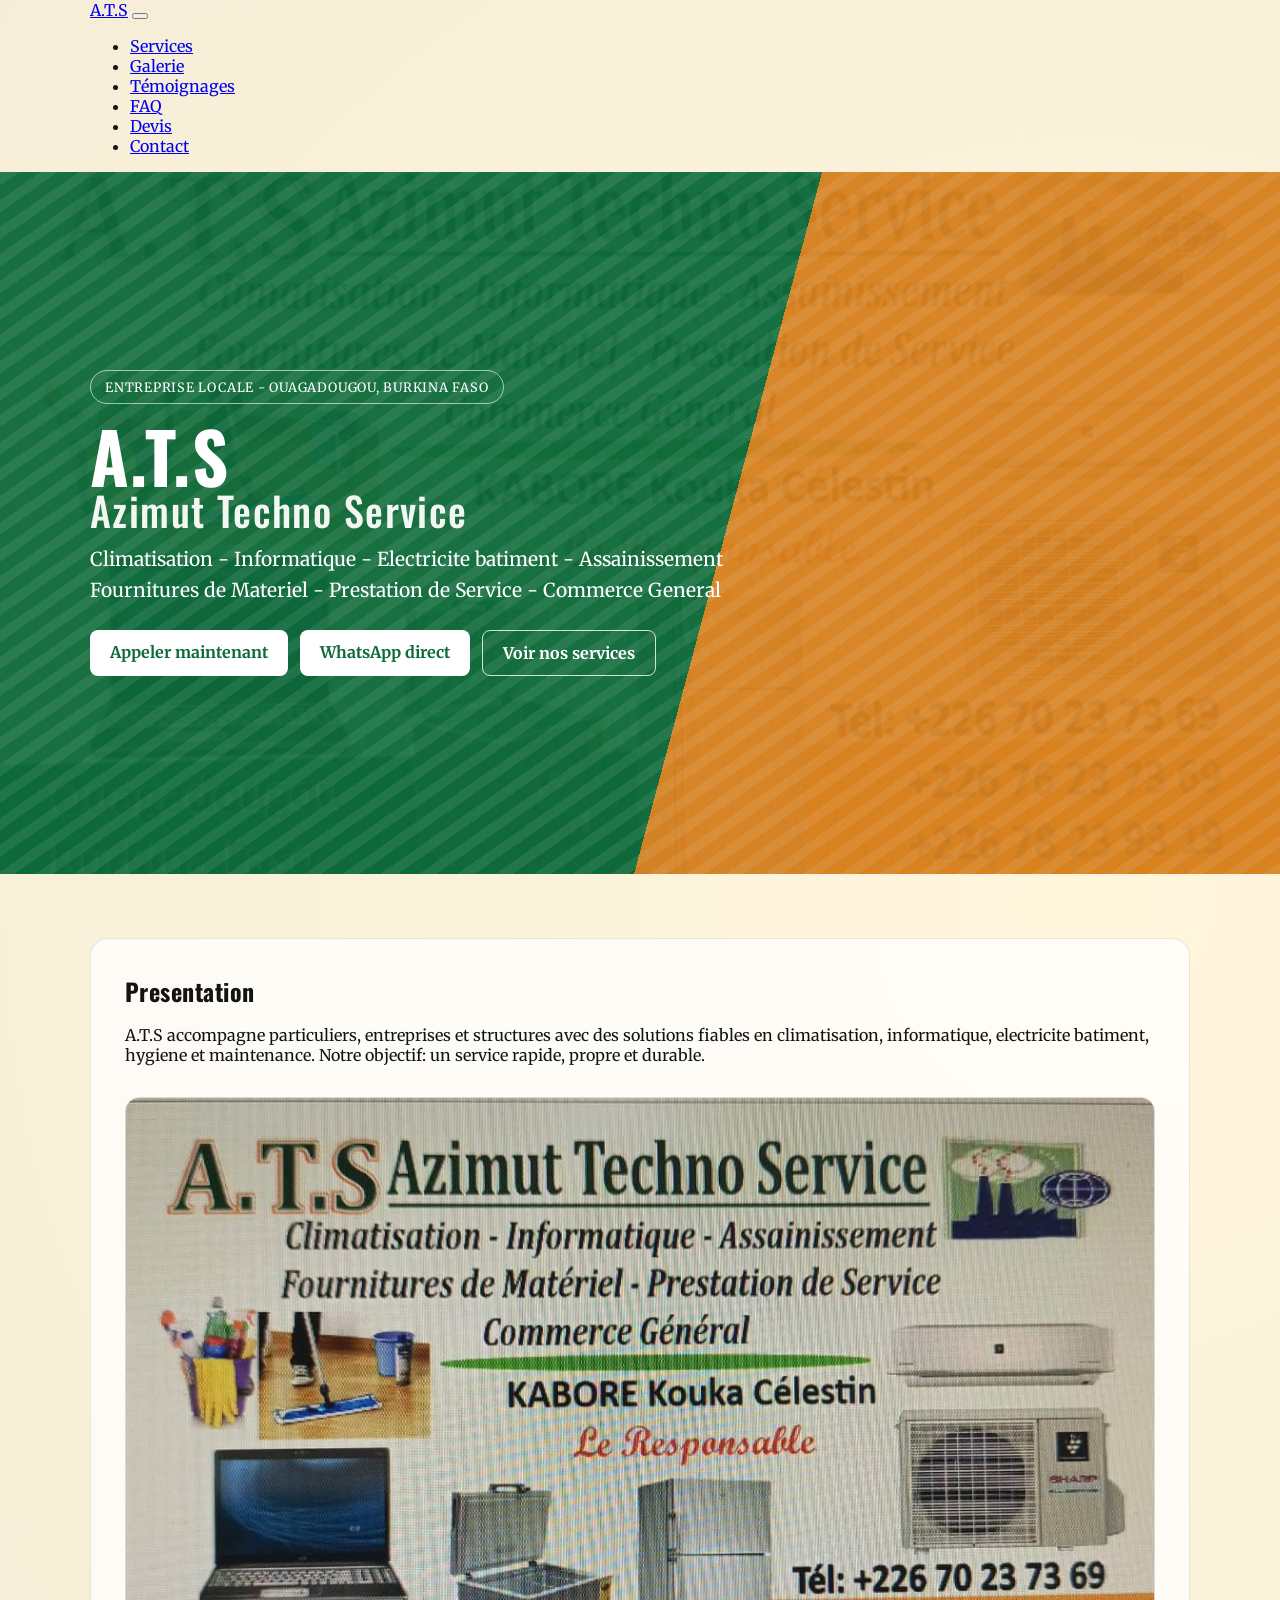
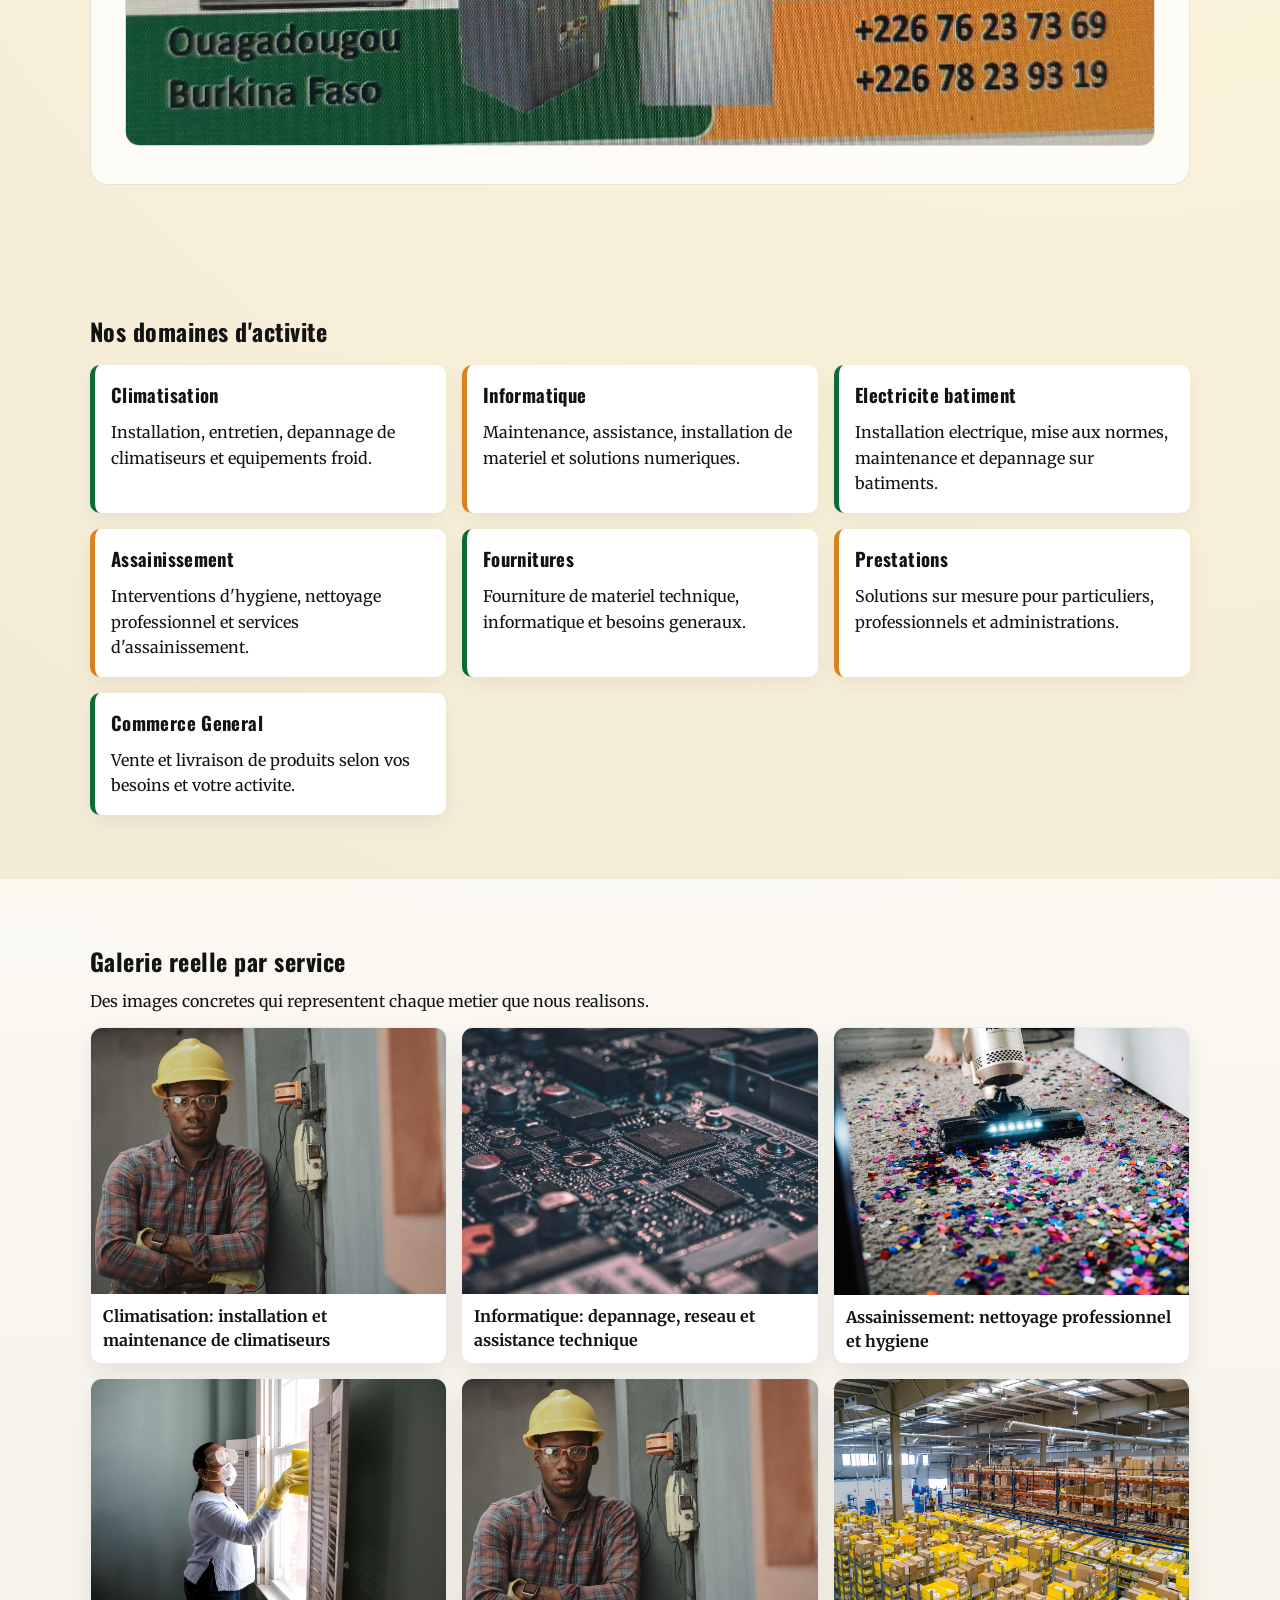
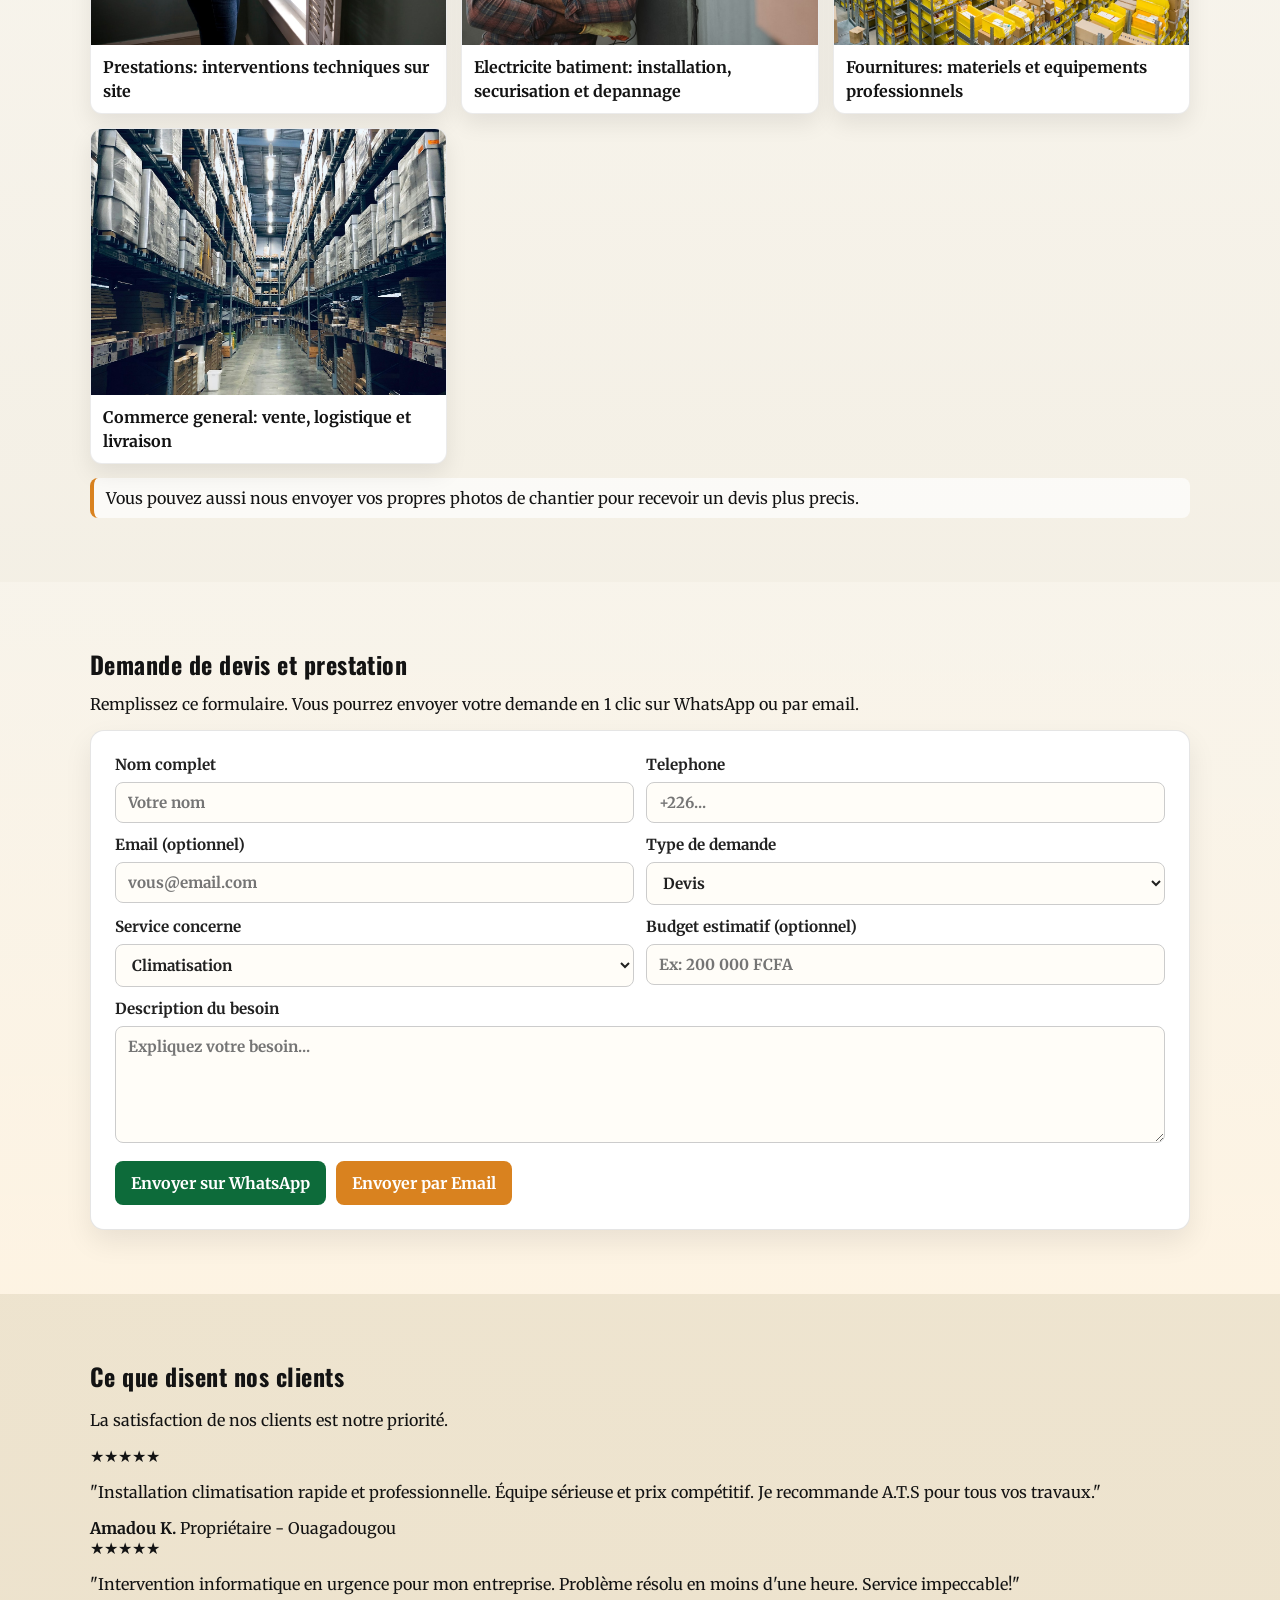
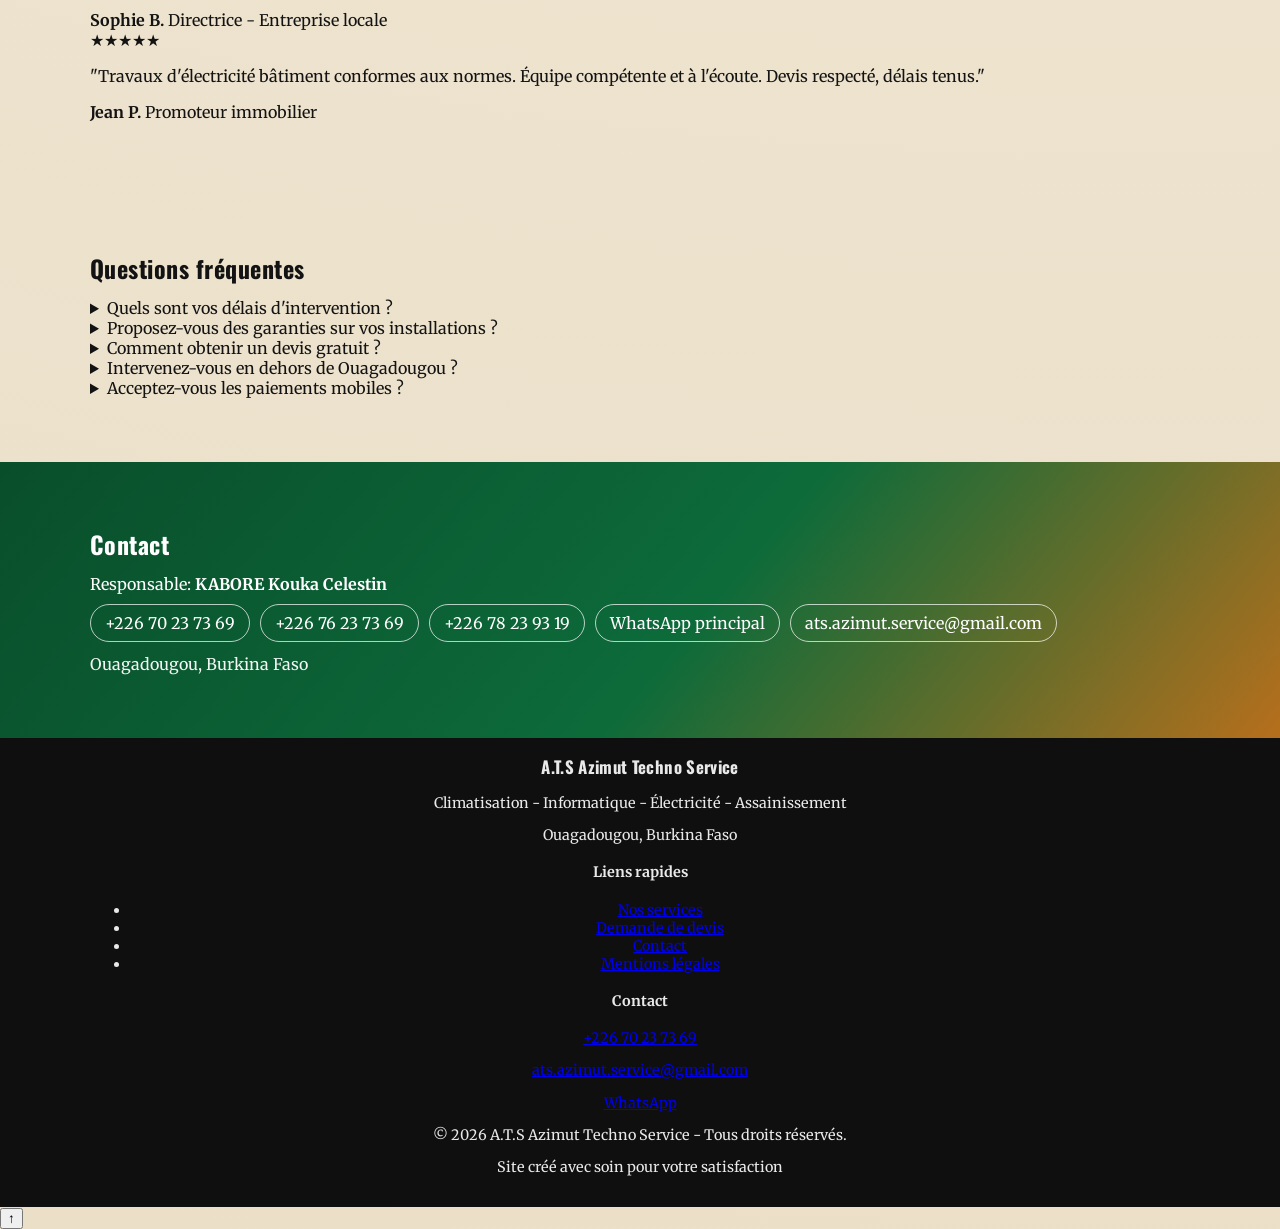
==== commit 852475fe: "make email field optional in quote form" ====
--- a/index.html
+++ b/index.html
@@ -11,6 +11,24 @@
   <link rel="stylesheet" href="styles.css">
 </head>
 <body>
+  <nav class="navbar" id="navbar">
+    <div class="container nav-container">
+      <a href="#" class="nav-logo">A.T.S</a>
+      <button class="nav-toggle" id="nav-toggle" aria-label="Menu">
+        <span></span>
+        <span></span>
+        <span></span>
+      </button>
+      <ul class="nav-menu" id="nav-menu">
+        <li><a href="#services">Services</a></li>
+        <li><a href="#galerie">Galerie</a></li>
+        <li><a href="#temoignages">Témoignages</a></li>
+        <li><a href="#faq">FAQ</a></li>
+        <li><a href="#devis">Devis</a></li>
+        <li><a href="#contact">Contact</a></li>
+      </ul>
+    </div>
+  </nav>
   <header class="hero">
     <div class="hero__overlay"></div>
     <div class="container hero__content">
@@ -135,7 +153,7 @@
               <input id="phone" name="phone" type="tel" placeholder="+226..." required>
             </label>
             <label>
-              Email
+              Email (optionnel)
               <input id="email" name="email" type="email" placeholder="vous@email.com">
             </label>
             <label>
@@ -176,7 +194,68 @@
       </div>
     </section>
 
-    <section class="section contact">
+    <section id="temoignages" class="section testimonials">
+      <div class="container">
+        <h2>Ce que disent nos clients</h2>
+        <p class="testimonials-intro">La satisfaction de nos clients est notre priorité.</p>
+        <div class="testimonials-grid">
+          <article class="testimonial">
+            <div class="testimonial-rating">★★★★★</div>
+            <p class="testimonial-text">"Installation climatisation rapide et professionnelle. Équipe sérieuse et prix compétitif. Je recommande A.T.S pour tous vos travaux."</p>
+            <div class="testimonial-author">
+              <strong>Amadou K.</strong>
+              <span>Propriétaire - Ouagadougou</span>
+            </div>
+          </article>
+          <article class="testimonial">
+            <div class="testimonial-rating">★★★★★</div>
+            <p class="testimonial-text">"Intervention informatique en urgence pour mon entreprise. Problème résolu en moins d'une heure. Service impeccable!"</p>
+            <div class="testimonial-author">
+              <strong>Sophie B.</strong>
+              <span>Directrice - Entreprise locale</span>
+            </div>
+          </article>
+          <article class="testimonial">
+            <div class="testimonial-rating">★★★★★</div>
+            <p class="testimonial-text">"Travaux d'électricité bâtiment conformes aux normes. Équipe compétente et à l'écoute. Devis respecté, délais tenus."</p>
+            <div class="testimonial-author">
+              <strong>Jean P.</strong>
+              <span>Promoteur immobilier</span>
+            </div>
+          </article>
+        </div>
+      </div>
+    </section>
+
+    <section id="faq" class="section faq">
+      <div class="container">
+        <h2>Questions fréquentes</h2>
+        <div class="faq-list">
+          <details class="faq-item">
+            <summary>Quels sont vos délais d'intervention ?</summary>
+            <p>Nous intervenons généralement sous 24 à 48h pour les demandes urgentes. Pour les installations planifiées, nous fixons un rendez-vous selon vos disponibilités.</p>
+          </details>
+          <details class="faq-item">
+            <summary>Proposez-vous des garanties sur vos installations ?</summary>
+            <p>Oui, toutes nos installations sont garanties. La durée varie selon le type de prestation (6 mois à 2 ans). Nous proposons aussi des contrats de maintenance.</p>
+          </details>
+          <details class="faq-item">
+            <summary>Comment obtenir un devis gratuit ?</summary>
+            <p>Remplissez notre formulaire en ligne ou contactez-nous directement. Nous pouvons aussi nous déplacer sur site pour une évaluation précise si nécessaire.</p>
+          </details>
+          <details class="faq-item">
+            <summary>Intervenez-vous en dehors de Ouagadougou ?</summary>
+            <p>Notre zone d'intervention principale est Ouagadougou et sa périphérie. Pour des projets plus éloignés, contactez-nous pour étudier ensemble la faisabilité.</p>
+          </details>
+          <details class="faq-item">
+            <summary>Acceptez-vous les paiements mobiles ?</summary>
+            <p>Oui, nous acceptons les paiements par Orange Money, Moov Money, ainsi que les virements bancaires et espèces.</p>
+          </details>
+        </div>
+      </div>
+    </section>
+
+    <section id="contact" class="section contact">
       <div class="container">
         <h2>Contact</h2>
         <p class="owner">Responsable: <strong>KABORE Kouka Celestin</strong></p>
@@ -194,9 +273,37 @@
 
   <footer>
     <div class="container">
-      <p>&copy; 2026 A.T.S Azimut Techno Service - Tous droits reserves.</p>
+      <div class="footer-content">
+        <div class="footer-brand">
+          <h3>A.T.S Azimut Techno Service</h3>
+          <p>Climatisation - Informatique - Électricité - Assainissement</p>
+          <p>Ouagadougou, Burkina Faso</p>
+        </div>
+        <div class="footer-links">
+          <h4>Liens rapides</h4>
+          <ul>
+            <li><a href="#services">Nos services</a></li>
+            <li><a href="#devis">Demande de devis</a></li>
+            <li><a href="#contact">Contact</a></li>
+            <li><a href="mentions-legales.html">Mentions légales</a></li>
+          </ul>
+        </div>
+        <div class="footer-contact">
+          <h4>Contact</h4>
+          <p><a href="tel:+22670237369">+226 70 23 73 69</a></p>
+          <p><a href="mailto:ats.azimut.service@gmail.com">ats.azimut.service@gmail.com</a></p>
+          <div class="footer-social">
+            <a href="https://wa.me/22670237369" target="_blank" rel="noopener noreferrer" aria-label="WhatsApp">WhatsApp</a>
+          </div>
+        </div>
+      </div>
+      <div class="footer-bottom">
+        <p>&copy; 2026 A.T.S Azimut Techno Service - Tous droits réservés.</p>
+        <p class="footer-credits">Site créé avec soin pour votre satisfaction</p>
+      </div>
     </div>
   </footer>
+  <button class="back-to-top" id="back-to-top" aria-label="Retour en haut">↑</button>
   <script src="script.js"></script>
 </body>
 </html>
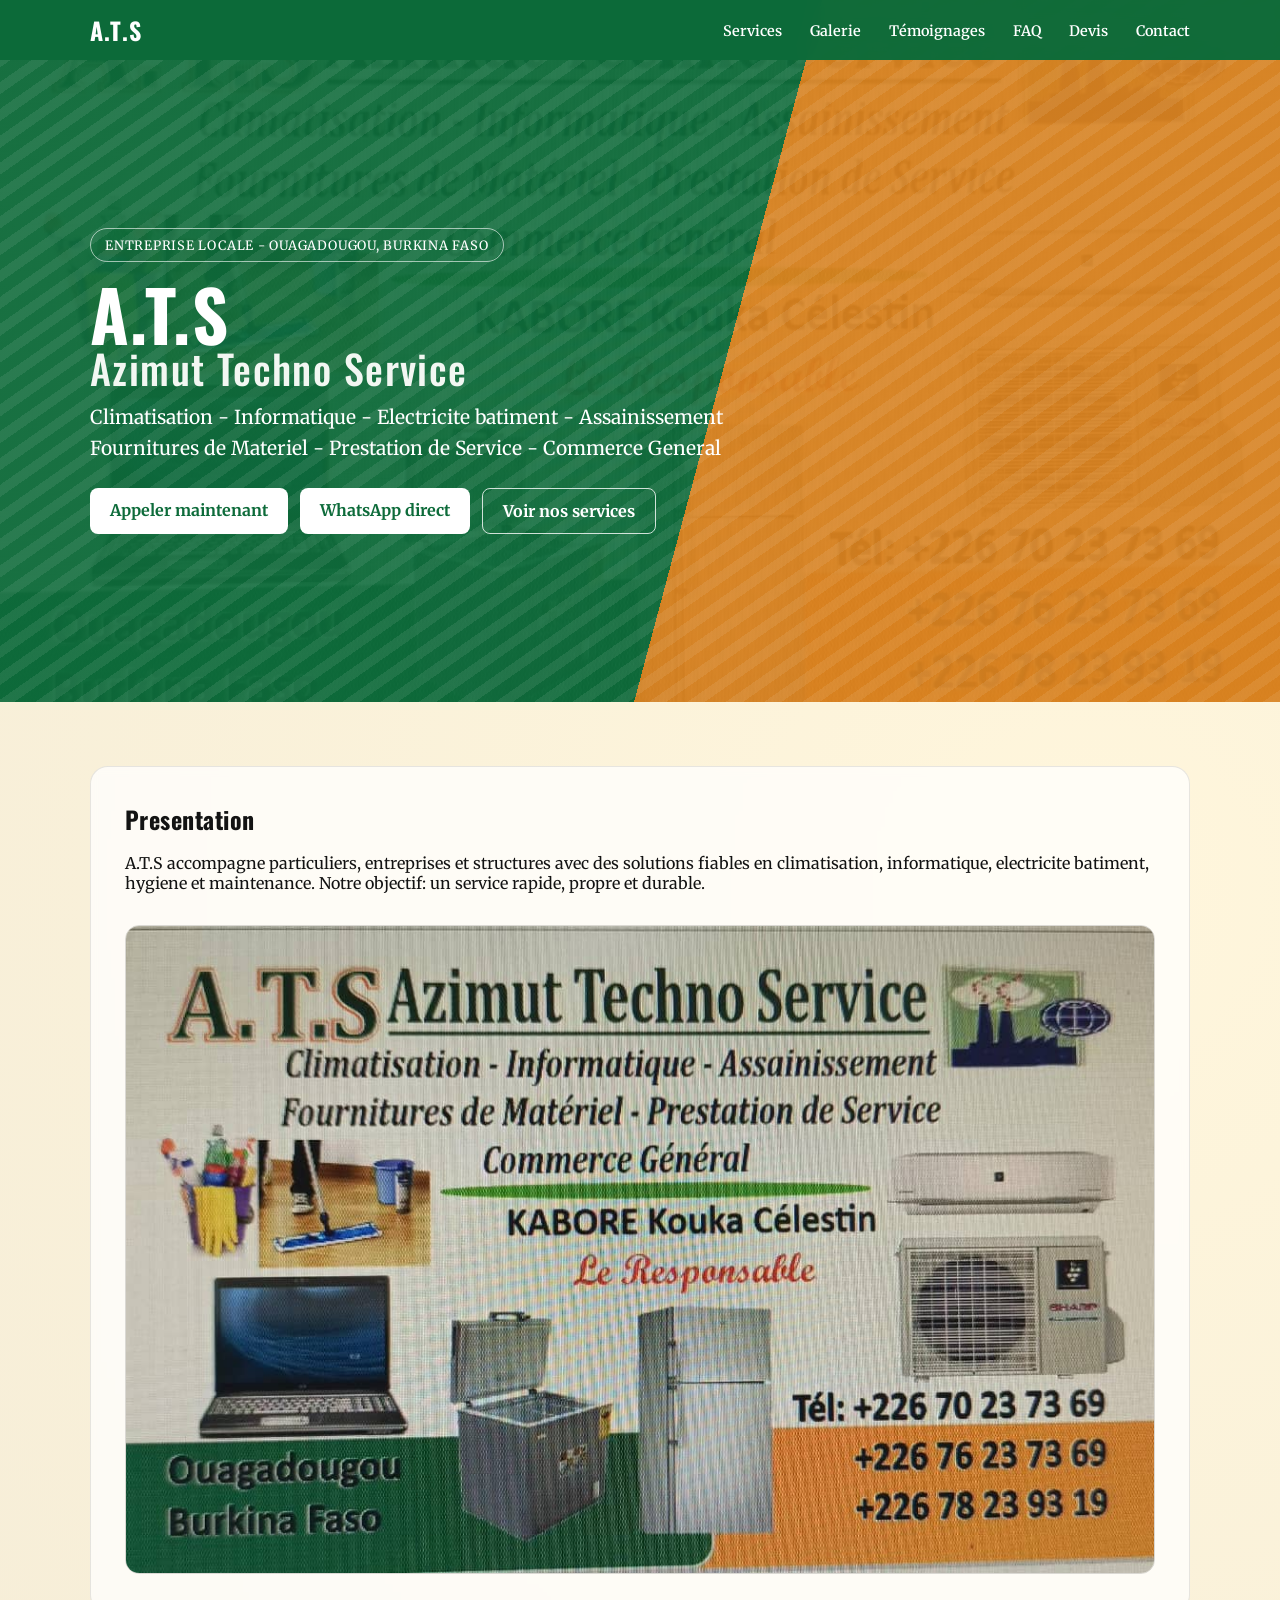
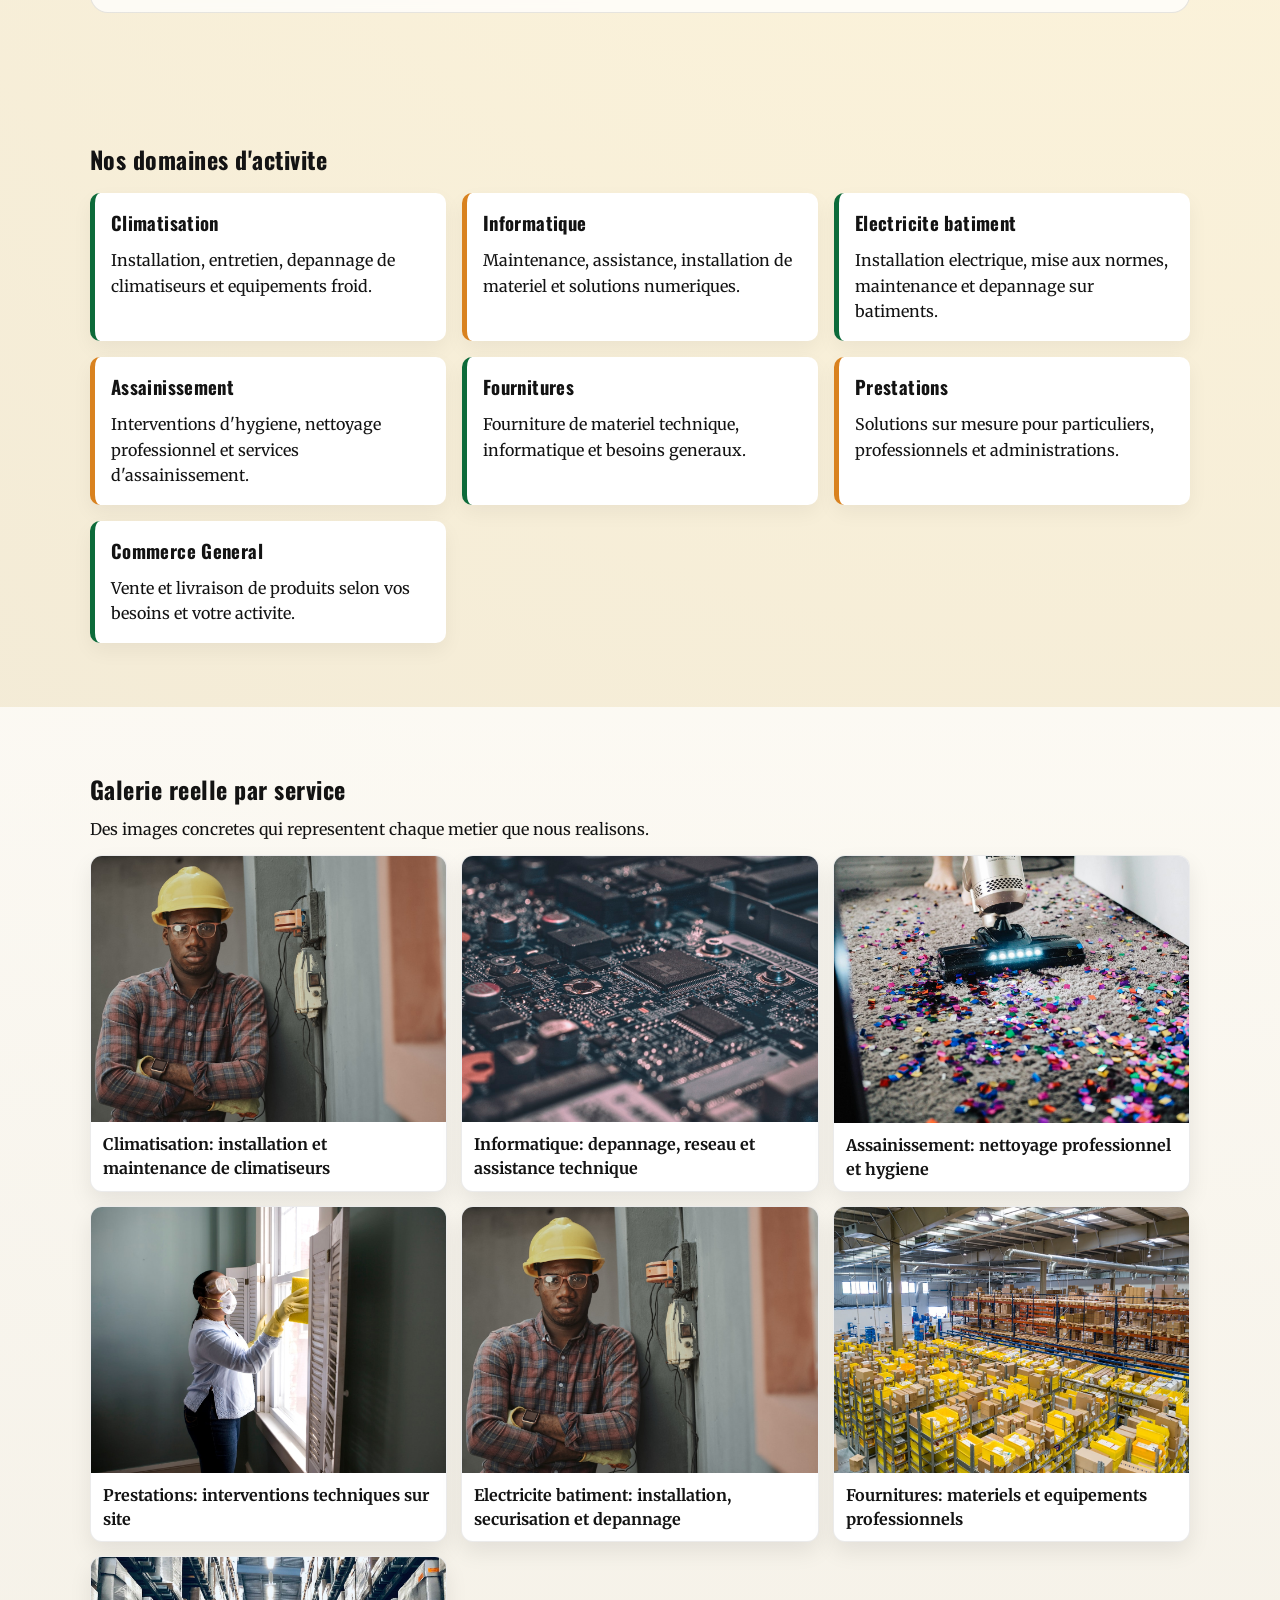
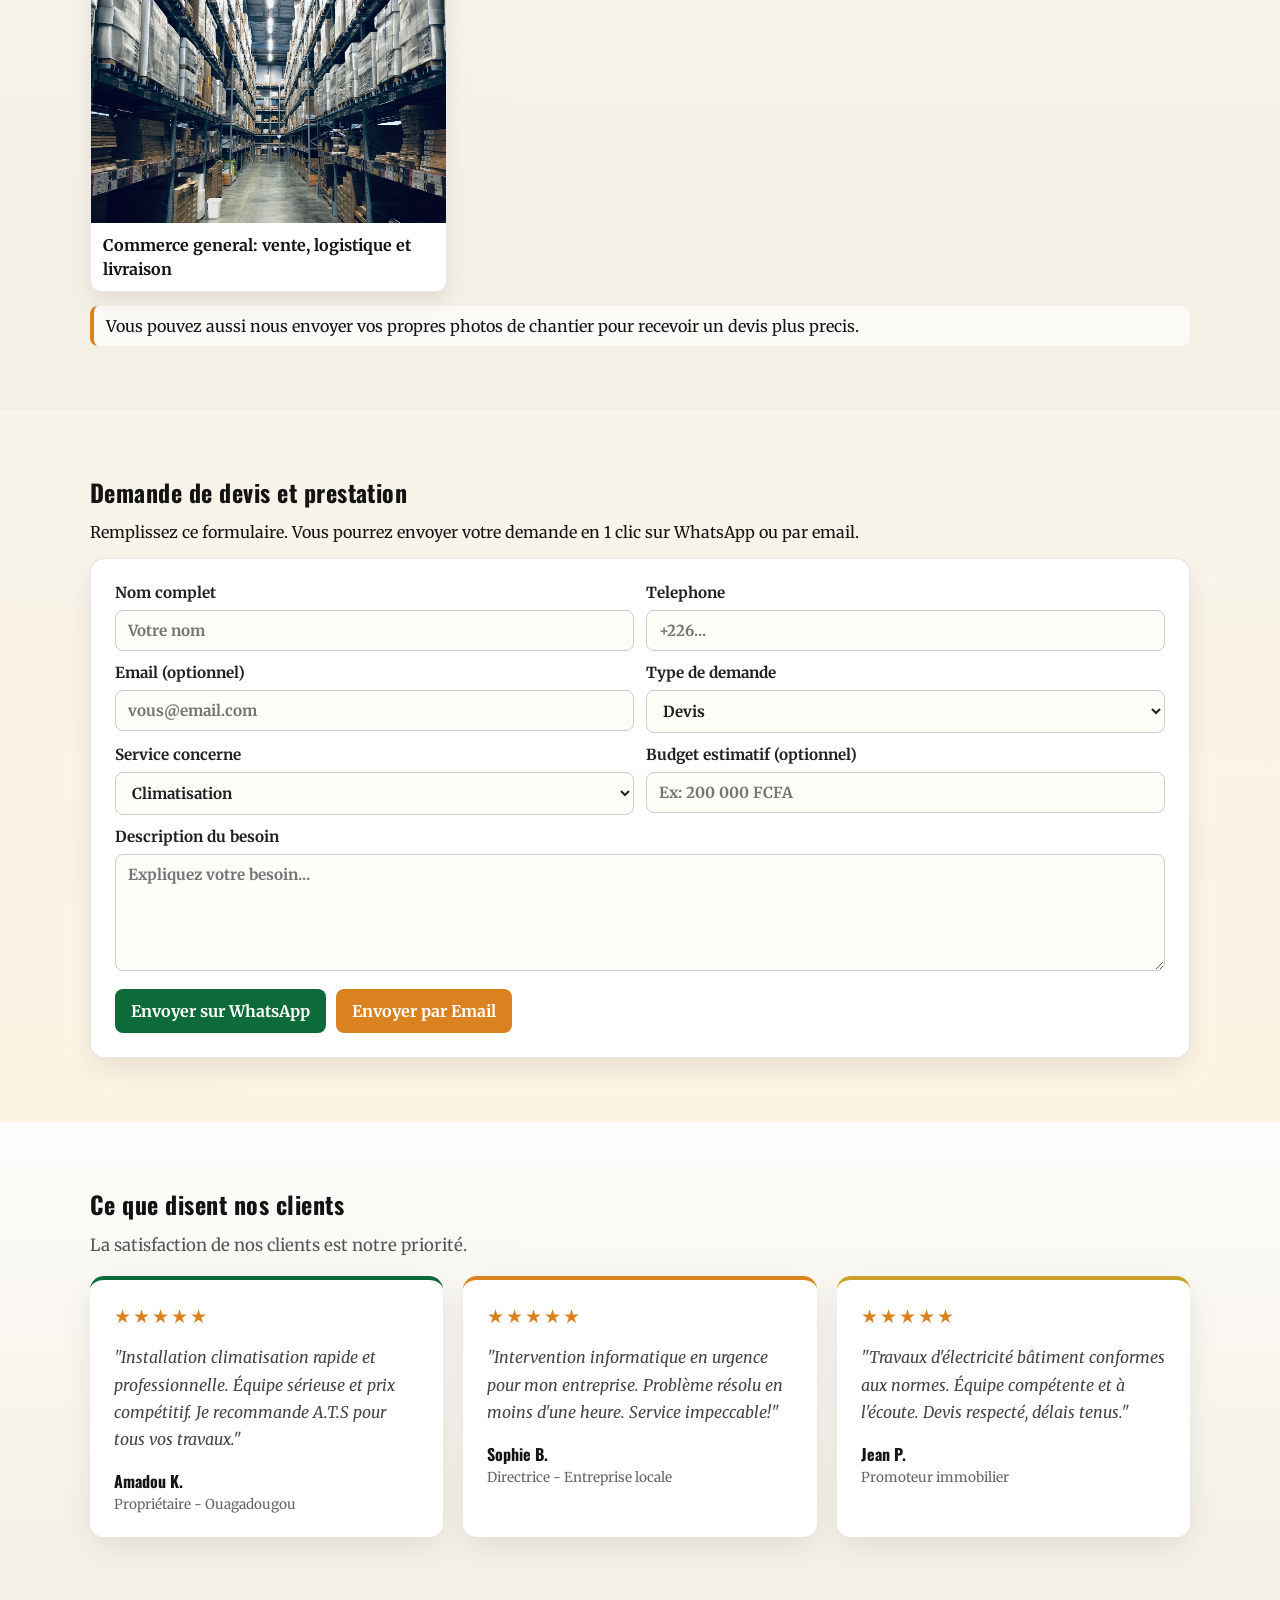
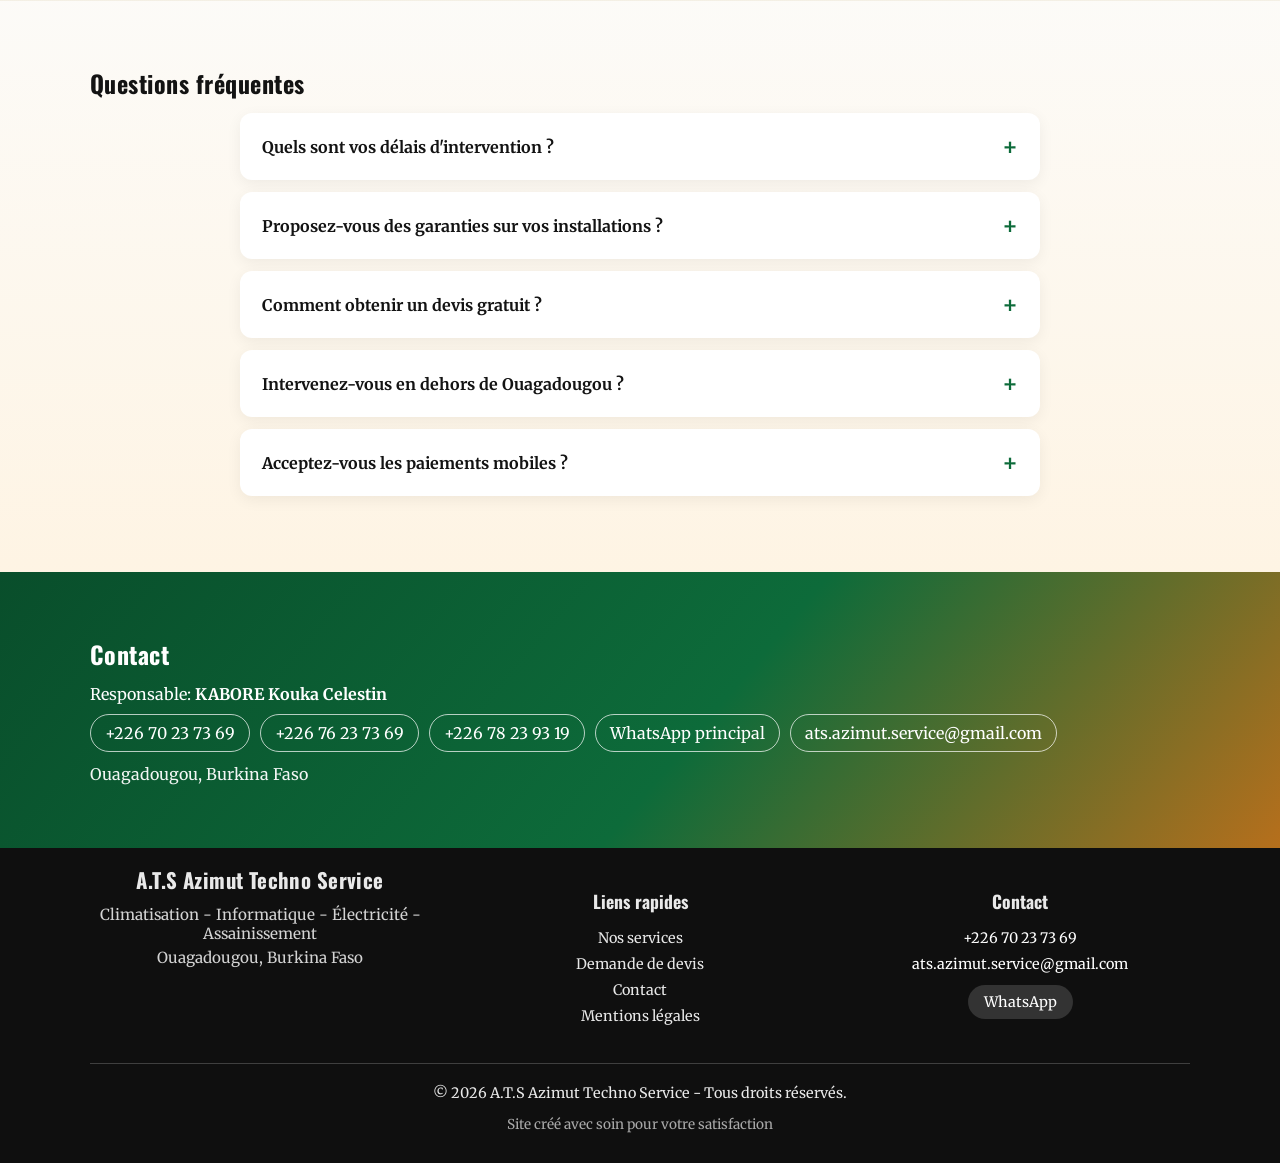
==== commit f284d2fe: "commit remaining site updates and legal page" ====
--- a/index.html
+++ b/index.html
@@ -5,6 +5,11 @@
   <meta name="viewport" content="width=device-width, initial-scale=1.0">
   <title>A.T.S | Azimut Techno Service</title>
   <meta name="description" content="A.T.S Azimut Techno Service - Climatisation, informatique, electricite batiment, assainissement, fournitures de materiel et prestations de service a Ouagadougou.">
+  <meta property="og:title" content="A.T.S | Azimut Techno Service">
+  <meta property="og:description" content="Solutions fiables en climatisation, informatique, electricite batiment et assainissement a Ouagadougou. Devis gratuit.">
+  <meta property="og:type" content="website">
+  <meta property="og:url" content="https://ats-azimut-techno-service.github.io">
+  <meta property="og:image" content="IMG-20260415-WA0097.jpg">
   <link rel="preconnect" href="https://fonts.googleapis.com">
   <link rel="preconnect" href="https://fonts.gstatic.com" crossorigin>
   <link href="https://fonts.googleapis.com/css2?family=Oswald:wght@400;500;600;700&family=Merriweather:wght@400;700&display=swap" rel="stylesheet">
--- a/styles.css
+++ b/styles.css
@@ -4,6 +4,7 @@
   --ats-dark: #131313;
   --ats-cream: #f4f0e6;
   --ats-white: #ffffff;
+  --ats-gold: #c9a227;
 }
 
 * {
@@ -16,6 +17,94 @@
   color: var(--ats-dark);
   background:
     radial-gradient(circle at 85% 15%, #fff6dc 0, #f0e8d5 45%, #ebdfc8 100%);
+  scroll-behavior: smooth;
+}
+
+html {
+  scroll-behavior: smooth;
+}
+
+/* Navbar */
+.navbar {
+  position: fixed;
+  top: 0;
+  left: 0;
+  right: 0;
+  z-index: 1000;
+  background: rgba(13, 107, 58, 0.98);
+  backdrop-filter: blur(10px);
+  padding: 12px 0;
+  transition: box-shadow 0.3s ease;
+}
+
+.navbar.scrolled {
+  box-shadow: 0 4px 20px rgba(0, 0, 0, 0.15);
+}
+
+.nav-container {
+  display: flex;
+  justify-content: space-between;
+  align-items: center;
+}
+
+.nav-logo {
+  font-family: "Oswald", sans-serif;
+  font-size: 1.5rem;
+  font-weight: 700;
+  color: var(--ats-white);
+  text-decoration: none;
+  letter-spacing: 0.05em;
+}
+
+.nav-menu {
+  display: flex;
+  list-style: none;
+  margin: 0;
+  padding: 0;
+  gap: 28px;
+}
+
+.nav-menu a {
+  color: var(--ats-white);
+  text-decoration: none;
+  font-size: 0.9rem;
+  font-weight: 600;
+  transition: color 0.2s ease;
+  position: relative;
+}
+
+.nav-menu a::after {
+  content: '';
+  position: absolute;
+  bottom: -4px;
+  left: 0;
+  width: 0;
+  height: 2px;
+  background: var(--ats-orange);
+  transition: width 0.2s ease;
+}
+
+.nav-menu a:hover::after {
+  width: 100%;
+}
+
+.nav-toggle {
+  display: none;
+  flex-direction: column;
+  gap: 5px;
+  background: none;
+  border: none;
+  cursor: pointer;
+  padding: 5px;
+}
+
+.nav-toggle span {
+  display: block;
+  width: 25px;
+  height: 3px;
+  background: var(--ats-white);
+  border-radius: 3px;
+  transition: all 0.3s ease;
 }
 
 .container {
@@ -32,6 +121,7 @@
   background:
     linear-gradient(105deg, rgba(13, 107, 58, 0.94) 0 56%, rgba(217, 130, 31, 0.94) 56% 100%),
     url("IMG-20260415-WA0097.jpg") center/cover no-repeat;
+  padding-top: 60px;
 }
 
 .hero__overlay {
@@ -197,6 +287,237 @@
   border-left: 4px solid var(--ats-orange);
   background: rgba(255, 255, 255, 0.7);
   border-radius: 8px;
+}
+
+/* Testimonials */
+.testimonials {
+  background: linear-gradient(180deg, rgba(255, 255, 255, 0.9) 0%, rgba(244, 240, 230, 0.95) 100%);
+}
+
+.testimonials-intro {
+  margin: 0 0 20px;
+  font-size: 1.05rem;
+  color: #555;
+}
+
+.testimonials-grid {
+  display: grid;
+  grid-template-columns: repeat(3, 1fr);
+  gap: 20px;
+}
+
+.testimonial {
+  background: #fff;
+  border-radius: 14px;
+  padding: 24px;
+  box-shadow: 0 10px 30px rgba(0, 0, 0, 0.08);
+  border-top: 4px solid var(--ats-green);
+  transition: transform 0.3s ease;
+}
+
+.testimonial:hover {
+  transform: translateY(-5px);
+}
+
+.testimonial:nth-child(2) {
+  border-top-color: var(--ats-orange);
+}
+
+.testimonial:nth-child(3) {
+  border-top-color: var(--ats-gold);
+}
+
+.testimonial-rating {
+  color: var(--ats-orange);
+  font-size: 1.2rem;
+  margin-bottom: 12px;
+  letter-spacing: 2px;
+}
+
+.testimonial-text {
+  font-style: italic;
+  line-height: 1.7;
+  margin-bottom: 16px;
+  color: #444;
+}
+
+.testimonial-author strong {
+  display: block;
+  color: var(--ats-dark);
+  font-family: "Oswald", sans-serif;
+}
+
+.testimonial-author span {
+  font-size: 0.85rem;
+  color: #666;
+}
+
+/* FAQ */
+.faq {
+  background: linear-gradient(180deg, rgba(255, 255, 255, 0.85) 0%, rgba(255, 245, 229, 0.95) 100%);
+}
+
+.faq-list {
+  max-width: 800px;
+  margin: 0 auto;
+}
+
+.faq-item {
+  background: #fff;
+  border-radius: 12px;
+  margin-bottom: 12px;
+  overflow: hidden;
+  box-shadow: 0 4px 15px rgba(0, 0, 0, 0.06);
+}
+
+.faq-item summary {
+  padding: 18px 22px;
+  font-weight: 700;
+  cursor: pointer;
+  list-style: none;
+  display: flex;
+  justify-content: space-between;
+  align-items: center;
+  transition: background 0.2s ease;
+}
+
+.faq-item summary:hover {
+  background: rgba(13, 107, 58, 0.05);
+}
+
+.faq-item summary::after {
+  content: '+';
+  font-size: 1.5rem;
+  color: var(--ats-green);
+  transition: transform 0.3s ease;
+}
+
+.faq-item[open] summary::after {
+  transform: rotate(45deg);
+}
+
+.faq-item p {
+  padding: 0 22px 18px;
+  margin: 0;
+  line-height: 1.7;
+  color: #555;
+}
+
+/* Enhanced Footer */
+.footer-content {
+  display: grid;
+  grid-template-columns: repeat(3, 1fr);
+  gap: 40px;
+  padding-bottom: 30px;
+  border-bottom: 1px solid rgba(255, 255, 255, 0.2);
+  margin-bottom: 20px;
+}
+
+.footer-brand h3 {
+  font-family: "Oswald", sans-serif;
+  font-size: 1.3rem;
+  margin-bottom: 10px;
+}
+
+.footer-brand p {
+  margin: 5px 0;
+  opacity: 0.9;
+  font-size: 0.95rem;
+}
+
+.footer-links h4,
+.footer-contact h4 {
+  font-family: "Oswald", sans-serif;
+  font-size: 1.1rem;
+  margin-bottom: 15px;
+}
+
+.footer-links ul {
+  list-style: none;
+  padding: 0;
+  margin: 0;
+}
+
+.footer-links li {
+  margin-bottom: 8px;
+}
+
+.footer-links a {
+  color: var(--ats-white);
+  text-decoration: none;
+  opacity: 0.9;
+  transition: opacity 0.2s ease;
+}
+
+.footer-links a:hover {
+  opacity: 1;
+  text-decoration: underline;
+}
+
+.footer-contact p {
+  margin: 8px 0;
+}
+
+.footer-contact a {
+  color: var(--ats-white);
+  text-decoration: none;
+}
+
+.footer-social {
+  margin-top: 12px;
+}
+
+.footer-social a {
+  display: inline-block;
+  padding: 8px 16px;
+  background: rgba(255, 255, 255, 0.15);
+  border-radius: 20px;
+  font-size: 0.9rem;
+  transition: background 0.2s ease;
+}
+
+.footer-social a:hover {
+  background: rgba(255, 255, 255, 0.25);
+}
+
+.footer-bottom {
+  text-align: center;
+}
+
+.footer-credits {
+  font-size: 0.85rem;
+  opacity: 0.7;
+  margin-top: 5px;
+}
+
+/* Back to top button */
+.back-to-top {
+  position: fixed;
+  bottom: 30px;
+  right: 30px;
+  width: 50px;
+  height: 50px;
+  border-radius: 50%;
+  background: var(--ats-green);
+  color: var(--ats-white);
+  border: none;
+  font-size: 1.5rem;
+  cursor: pointer;
+  opacity: 0;
+  visibility: hidden;
+  transition: all 0.3s ease;
+  box-shadow: 0 4px 15px rgba(0, 0, 0, 0.2);
+  z-index: 999;
+}
+
+.back-to-top.visible {
+  opacity: 1;
+  visibility: visible;
+}
+
+.back-to-top:hover {
+  background: var(--ats-orange);
+  transform: translateY(-3px);
 }
 
 .quote {
@@ -327,8 +648,49 @@
     grid-template-columns: repeat(2, minmax(0, 1fr));
   }
 
+  .testimonials-grid {
+    grid-template-columns: repeat(2, 1fr);
+  }
+
   .form-grid {
     grid-template-columns: 1fr;
+  }
+
+  .footer-content {
+    grid-template-columns: repeat(2, 1fr);
+  }
+}
+
+@media (max-width: 768px) {
+  .nav-toggle {
+    display: flex;
+  }
+
+  .nav-menu {
+    position: fixed;
+    top: 0;
+    right: -100%;
+    width: 70%;
+    max-width: 300px;
+    height: 100vh;
+    background: rgba(13, 107, 58, 0.98);
+    flex-direction: column;
+    padding: 80px 30px 30px;
+    gap: 20px;
+    transition: right 0.3s ease;
+    backdrop-filter: blur(10px);
+  }
+
+  .nav-menu.active {
+    right: 0;
+  }
+
+  .nav-menu a {
+    font-size: 1.1rem;
+  }
+
+  .nav-menu a::after {
+    display: none;
   }
 }
 
@@ -348,7 +710,17 @@
     grid-template-columns: 1fr;
   }
 
+  .testimonials-grid {
+    grid-template-columns: 1fr;
+  }
+
   .section {
     padding: 52px 0;
   }
-}
+
+  .footer-content {
+    grid-template-columns: 1fr;
+    gap: 25px;
+    text-align: center;
+  }
+}
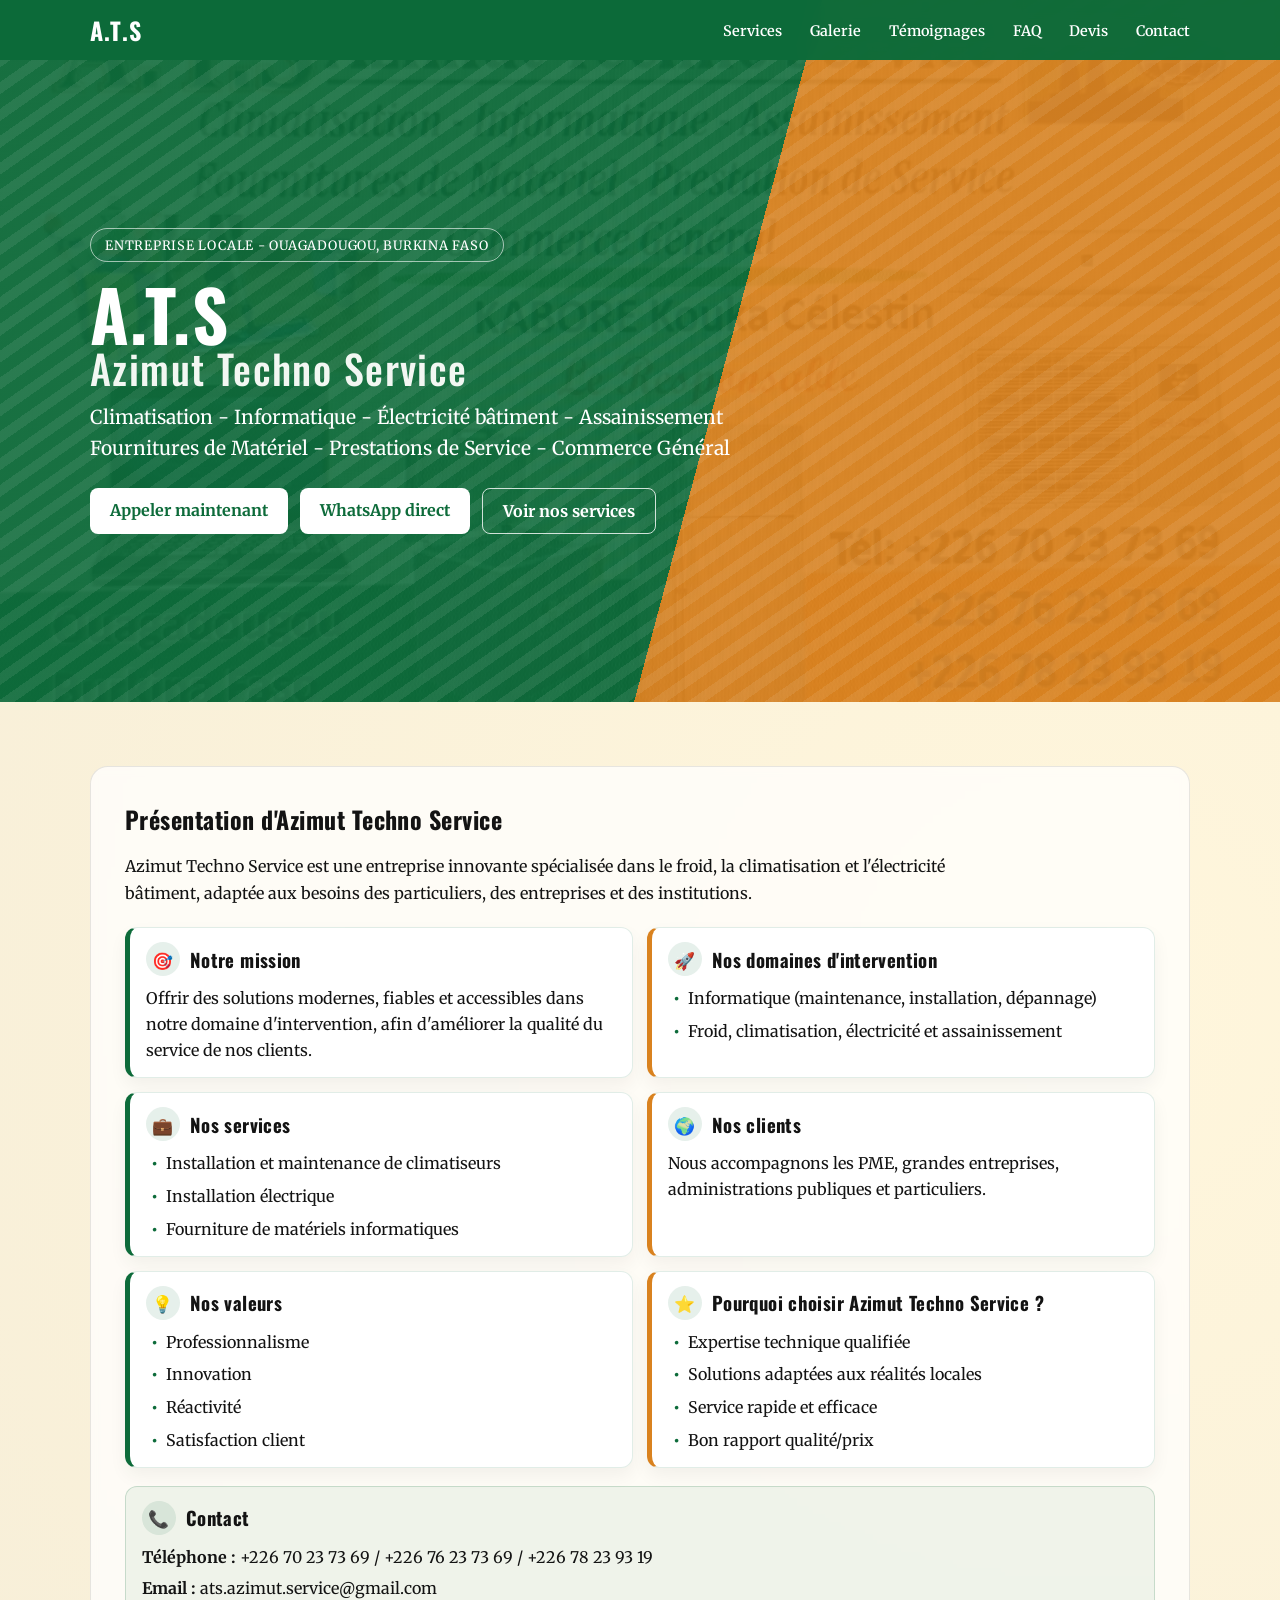
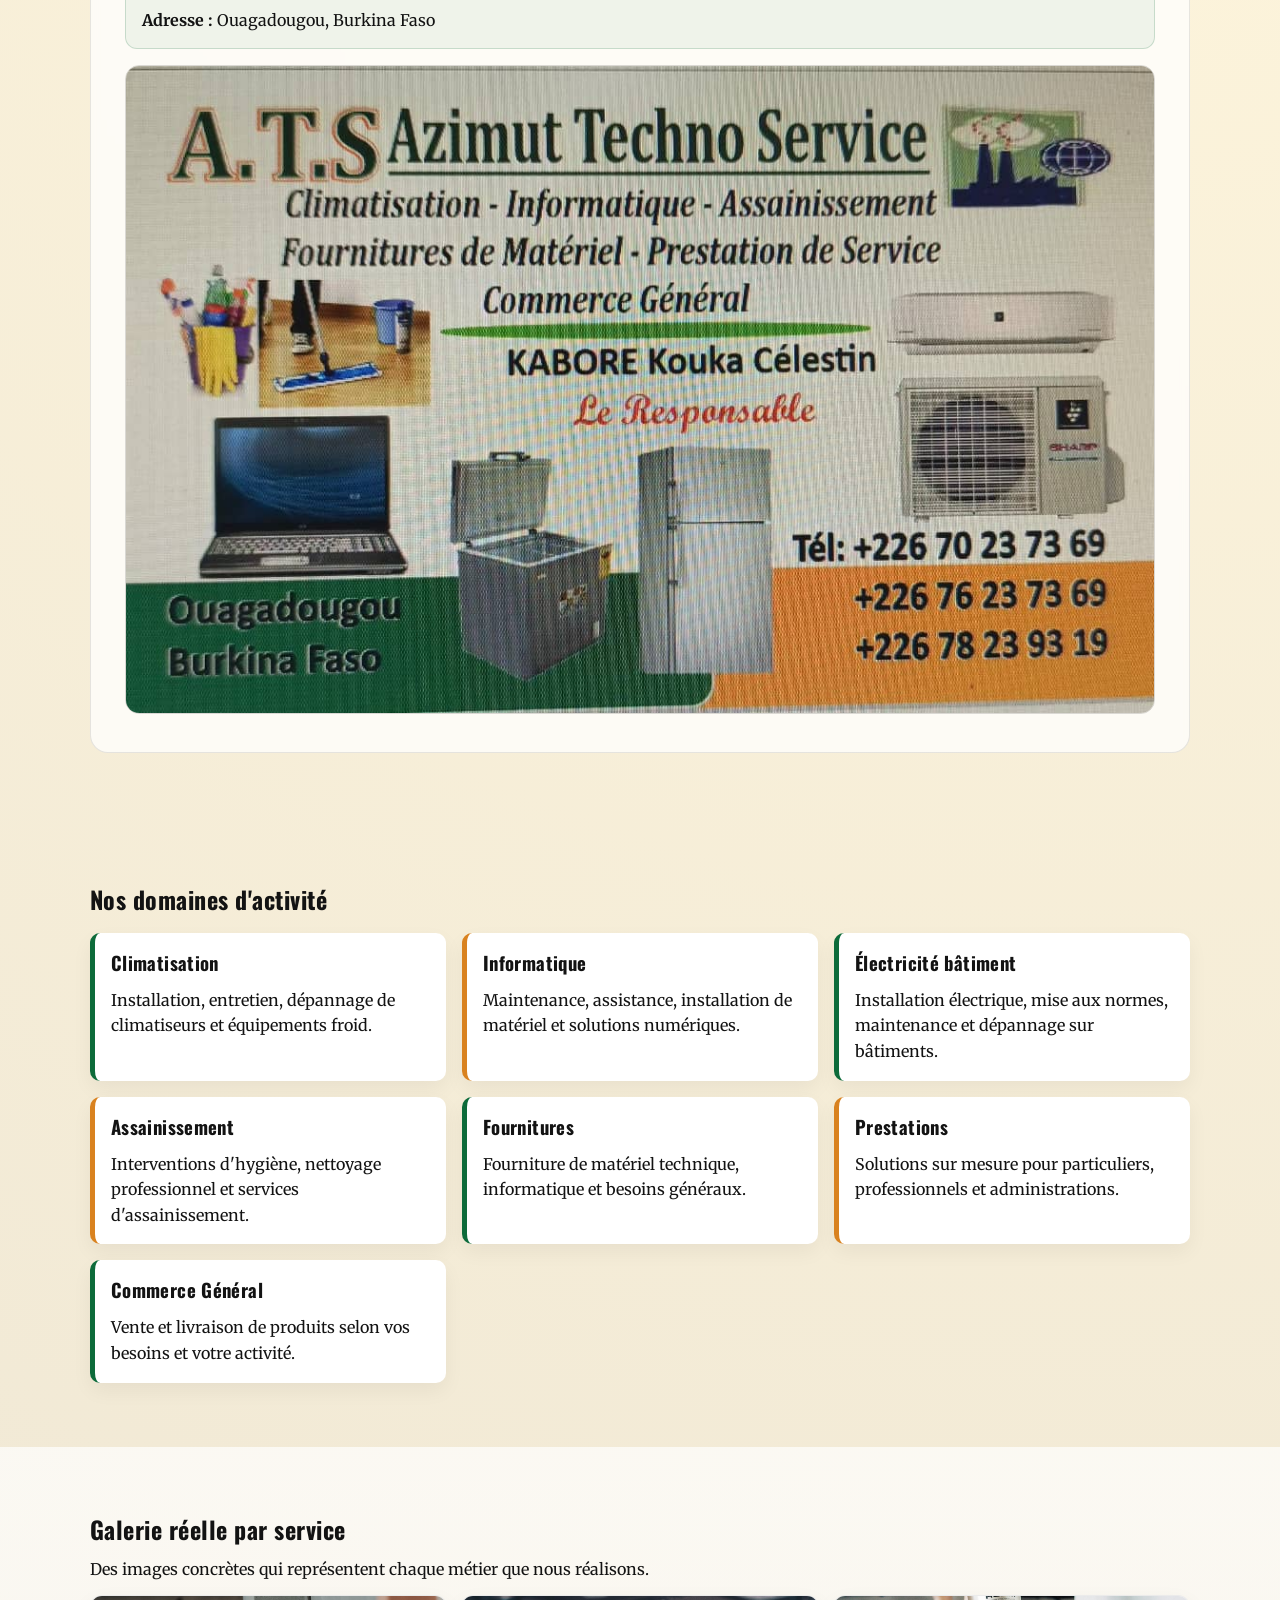
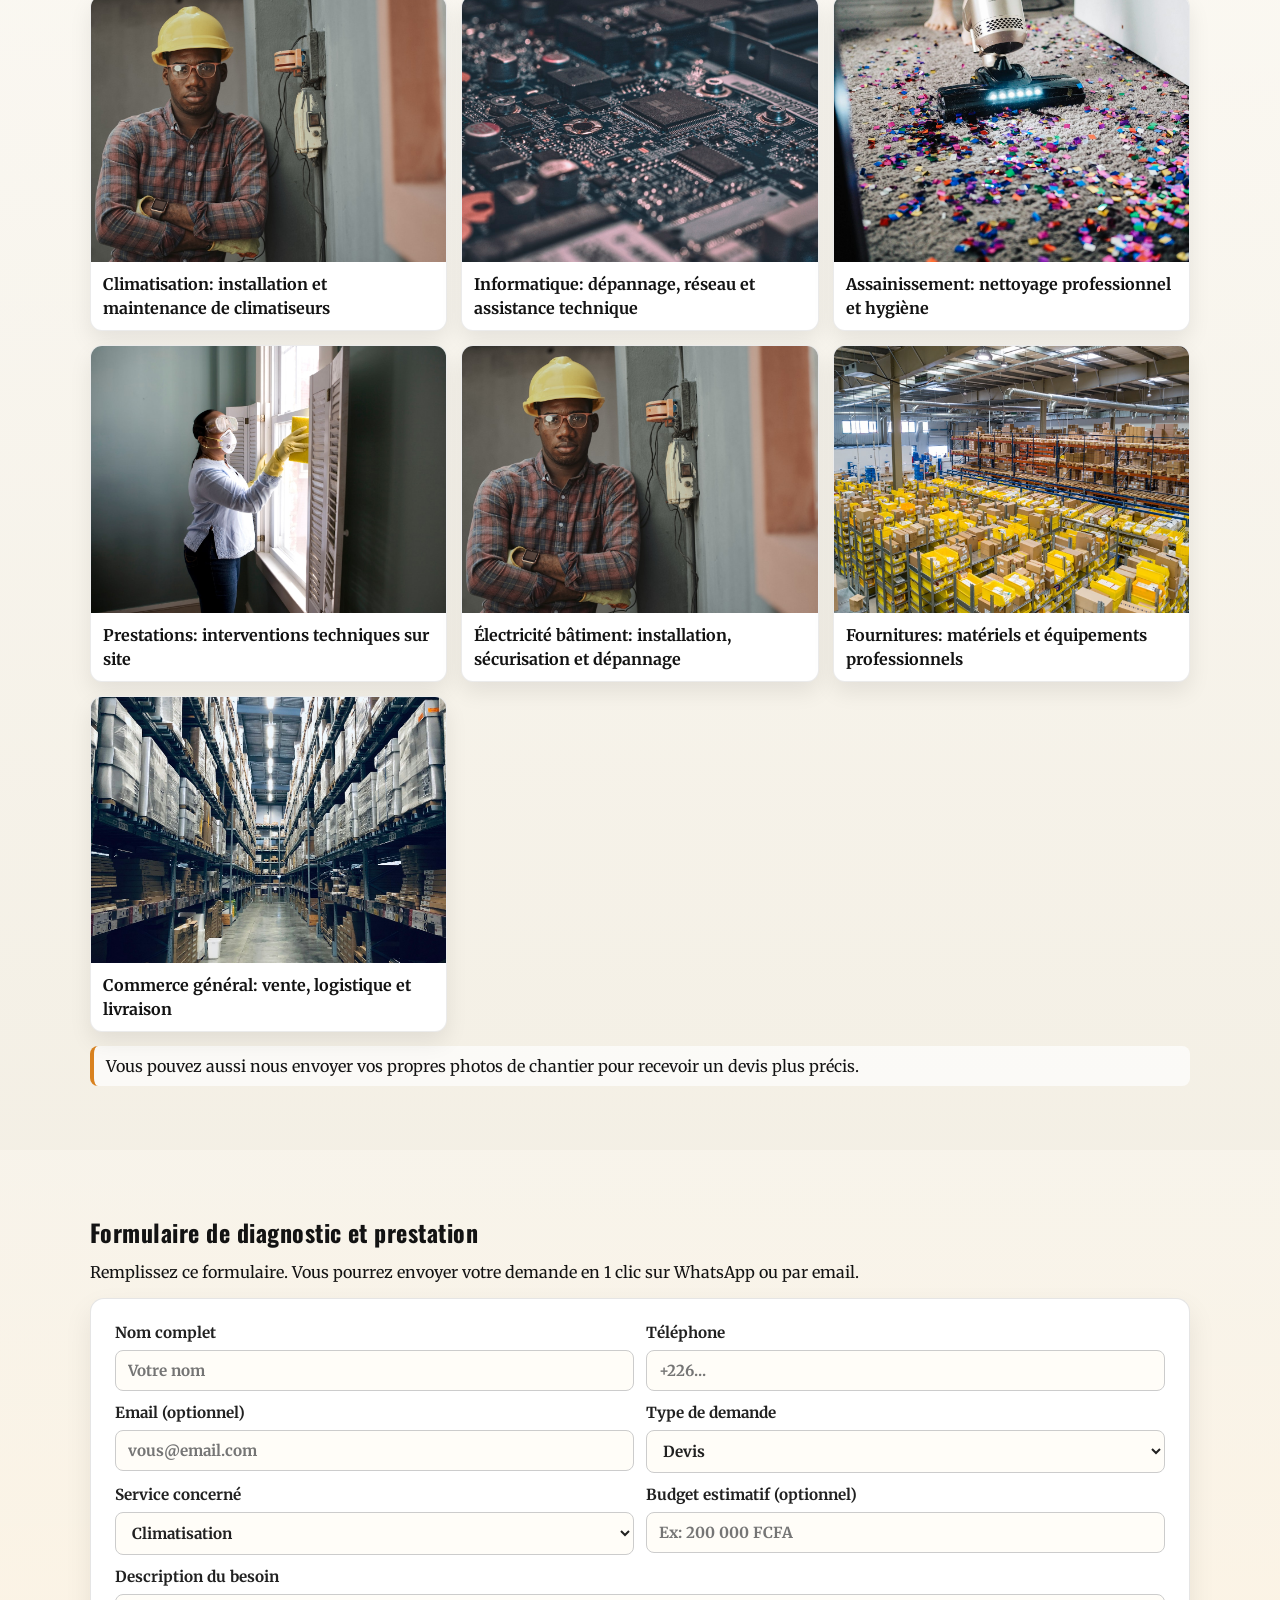
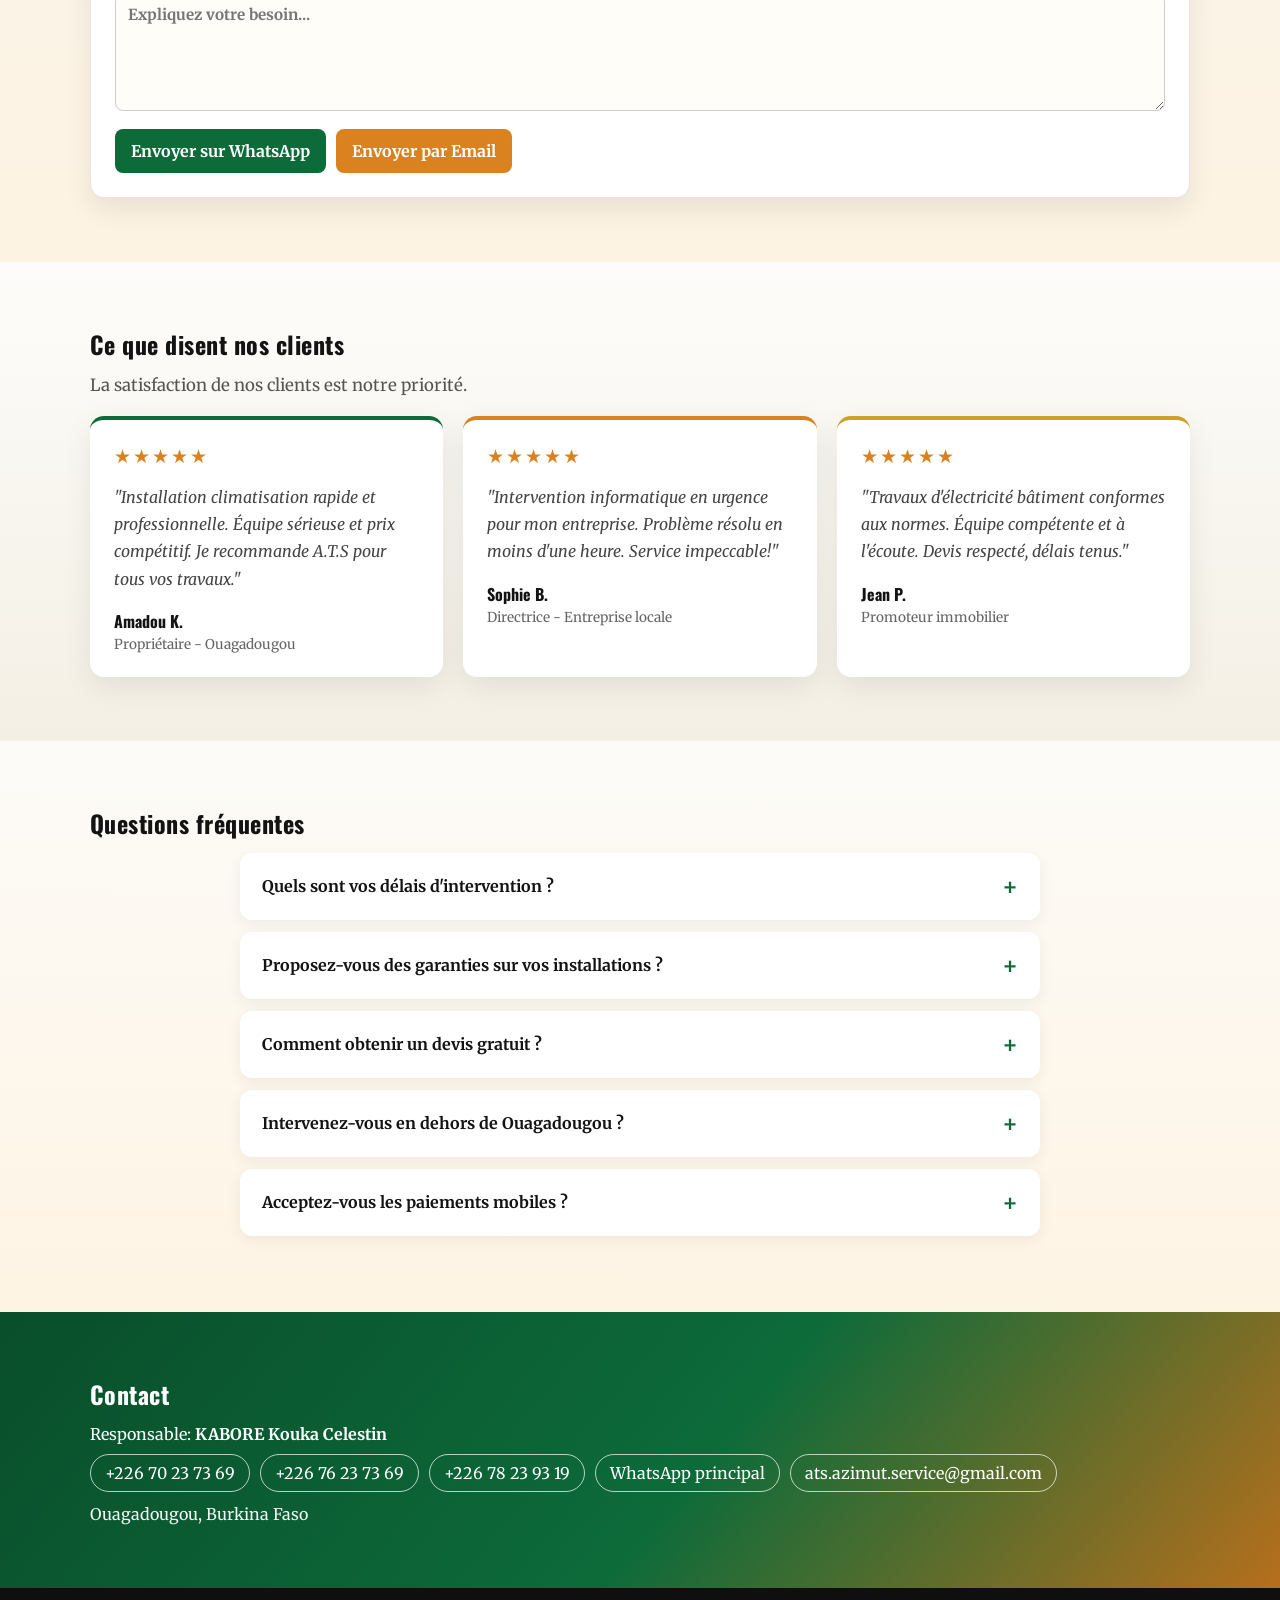
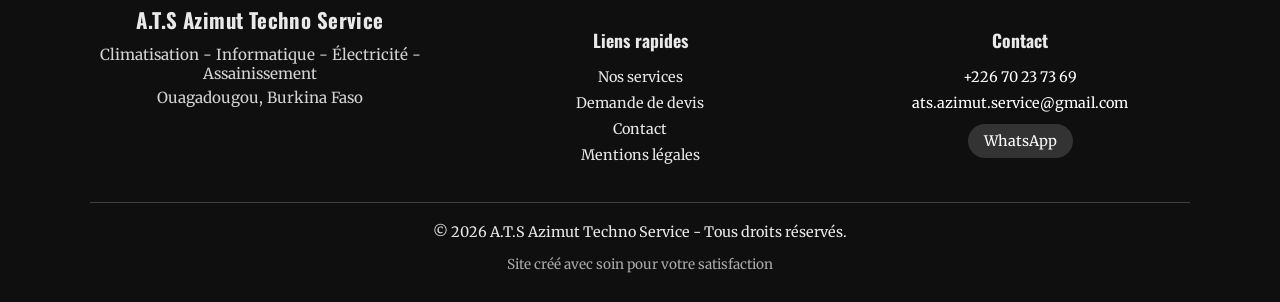
==== commit bec8c3ae: "Mise a jour contenu, encodage UTF-8 et style presentation" ====
--- a/index.html
+++ b/index.html
@@ -1,12 +1,12 @@
-<!DOCTYPE html>
+﻿<!DOCTYPE html>
 <html lang="fr">
 <head>
   <meta charset="UTF-8">
   <meta name="viewport" content="width=device-width, initial-scale=1.0">
   <title>A.T.S | Azimut Techno Service</title>
-  <meta name="description" content="A.T.S Azimut Techno Service - Climatisation, informatique, electricite batiment, assainissement, fournitures de materiel et prestations de service a Ouagadougou.">
+  <meta name="description" content="A.T.S Azimut Techno Service - Climatisation, informatique, &eacute;lectricit&eacute; b&acirc;timent, assainissement, fournitures de mat&eacute;riel et prestations de service &agrave; Ouagadougou.">
   <meta property="og:title" content="A.T.S | Azimut Techno Service">
-  <meta property="og:description" content="Solutions fiables en climatisation, informatique, electricite batiment et assainissement a Ouagadougou. Devis gratuit.">
+  <meta property="og:description" content="Solutions fiables en climatisation, informatique, &eacute;lectricit&eacute; b&acirc;timent et assainissement &agrave; Ouagadougou. Devis gratuit.">
   <meta property="og:type" content="website">
   <meta property="og:url" content="https://ats-azimut-techno-service.github.io">
   <meta property="og:image" content="IMG-20260415-WA0097.jpg">
@@ -27,7 +27,7 @@
       <ul class="nav-menu" id="nav-menu">
         <li><a href="#services">Services</a></li>
         <li><a href="#galerie">Galerie</a></li>
-        <li><a href="#temoignages">Témoignages</a></li>
+        <li><a href="#temoignages">T&eacute;moignages</a></li>
         <li><a href="#faq">FAQ</a></li>
         <li><a href="#devis">Devis</a></li>
         <li><a href="#contact">Contact</a></li>
@@ -40,8 +40,8 @@
       <p class="badge">Entreprise locale - Ouagadougou, Burkina Faso</p>
       <h1>A.T.S <span>Azimut Techno Service</span></h1>
       <p class="hero__subtitle">
-        Climatisation - Informatique - Electricite batiment - Assainissement<br>
-        Fournitures de Materiel - Prestation de Service - Commerce General
+        Climatisation - Informatique - &Eacute;lectricit&eacute; b&acirc;timent - Assainissement<br>
+        Fournitures de Mat&eacute;riel - Prestations de Service - Commerce G&eacute;n&eacute;ral
       </p>
       <div class="hero__actions">
         <a href="tel:+22670237369">Appeler maintenant</a>
@@ -52,49 +52,100 @@
   </header>
 
   <main>
-    <section class="section card image-card">
-      <div class="container">
-        <h2>Presentation</h2>
+    <section class="section card image-card presentation-section">
+      <div class="container">
+        <h2>Pr&eacute;sentation d'Azimut Techno Service</h2>
         <p>
-          A.T.S accompagne particuliers, entreprises et structures avec des solutions fiables
-          en climatisation, informatique, electricite batiment, hygiene et maintenance. Notre objectif: un service rapide,
-          propre et durable.
+          Azimut Techno Service est une entreprise innovante sp&eacute;cialis&eacute;e dans le froid, la climatisation
+          et l'&eacute;lectricit&eacute; b&acirc;timent, adapt&eacute;e aux besoins des particuliers, des entreprises et des institutions.
         </p>
-        <img src="IMG-20260415-WA0097.jpg" alt="Carte de presentation A.T.S Azimut Techno Service">
+        <div class="presentation-grid">
+          <article class="presentation-block">
+            <h3><span class="presentation-icon" aria-hidden="true">&#127919;</span> Notre mission</h3>
+            <p>
+              Offrir des solutions modernes, fiables et accessibles dans notre domaine d'intervention,
+              afin d'am&eacute;liorer la qualit&eacute; du service de nos clients.
+            </p>
+          </article>
+          <article class="presentation-block">
+            <h3><span class="presentation-icon" aria-hidden="true">&#128640;</span> Nos domaines d'intervention</h3>
+            <ul>
+              <li>Informatique (maintenance, installation, d&eacute;pannage)</li>
+              <li>Froid, climatisation, &eacute;lectricit&eacute; et assainissement</li>
+            </ul>
+          </article>
+          <article class="presentation-block">
+            <h3><span class="presentation-icon" aria-hidden="true">&#128188;</span> Nos services</h3>
+            <ul>
+              <li>Installation et maintenance de climatiseurs</li>
+              <li>Installation &eacute;lectrique</li>
+              <li>Fourniture de mat&eacute;riels informatiques</li>
+            </ul>
+          </article>
+          <article class="presentation-block">
+            <h3><span class="presentation-icon" aria-hidden="true">&#127757;</span> Nos clients</h3>
+            <p>Nous accompagnons les PME, grandes entreprises, administrations publiques et particuliers.</p>
+          </article>
+          <article class="presentation-block">
+            <h3><span class="presentation-icon" aria-hidden="true">&#128161;</span> Nos valeurs</h3>
+            <ul>
+              <li>Professionnalisme</li>
+              <li>Innovation</li>
+              <li>R&eacute;activit&eacute;</li>
+              <li>Satisfaction client</li>
+            </ul>
+          </article>
+          <article class="presentation-block">
+            <h3><span class="presentation-icon" aria-hidden="true">&#11088;</span> Pourquoi choisir Azimut Techno Service ?</h3>
+            <ul>
+              <li>Expertise technique qualifi&eacute;e</li>
+              <li>Solutions adapt&eacute;es aux r&eacute;alit&eacute;s locales</li>
+              <li>Service rapide et efficace</li>
+              <li>Bon rapport qualit&eacute;/prix</li>
+            </ul>
+          </article>
+        </div>
+        <div class="presentation-contact">
+          <h3><span class="presentation-icon" aria-hidden="true">&#128222;</span> Contact</h3>
+          <p><strong>T&eacute;l&eacute;phone :</strong> +226 70 23 73 69 / +226 76 23 73 69 / +226 78 23 93 19</p>
+          <p><strong>Email :</strong> ats.azimut.service@gmail.com</p>
+          <p><strong>Adresse :</strong> Ouagadougou, Burkina Faso</p>
+        </div>
+        <img src="IMG-20260415-WA0097.jpg" alt="Carte de pr&eacute;sentation A.T.S Azimut Techno Service">
       </div>
     </section>
 
     <section id="services" class="section">
       <div class="container">
-        <h2>Nos domaines d'activite</h2>
+        <h2>Nos domaines d'activit&eacute;</h2>
         <div class="grid">
           <article class="service">
             <h3>Climatisation</h3>
-            <p>Installation, entretien, depannage de climatiseurs et equipements froid.</p>
+            <p>Installation, entretien, d&eacute;pannage de climatiseurs et &eacute;quipements froid.</p>
           </article>
           <article class="service">
             <h3>Informatique</h3>
-            <p>Maintenance, assistance, installation de materiel et solutions numeriques.</p>
-          </article>
-          <article class="service">
-            <h3>Electricite batiment</h3>
-            <p>Installation electrique, mise aux normes, maintenance et depannage sur batiments.</p>
+            <p>Maintenance, assistance, installation de mat&eacute;riel et solutions num&eacute;riques.</p>
+          </article>
+          <article class="service">
+            <h3>&Eacute;lectricit&eacute; b&acirc;timent</h3>
+            <p>Installation &eacute;lectrique, mise aux normes, maintenance et d&eacute;pannage sur b&acirc;timents.</p>
           </article>
           <article class="service">
             <h3>Assainissement</h3>
-            <p>Interventions d'hygiene, nettoyage professionnel et services d'assainissement.</p>
+            <p>Interventions d'hygi&egrave;ne, nettoyage professionnel et services d'assainissement.</p>
           </article>
           <article class="service">
             <h3>Fournitures</h3>
-            <p>Fourniture de materiel technique, informatique et besoins generaux.</p>
+            <p>Fourniture de mat&eacute;riel technique, informatique et besoins g&eacute;n&eacute;raux.</p>
           </article>
           <article class="service">
             <h3>Prestations</h3>
             <p>Solutions sur mesure pour particuliers, professionnels et administrations.</p>
           </article>
           <article class="service">
-            <h3>Commerce General</h3>
-            <p>Vente et livraison de produits selon vos besoins et votre activite.</p>
+            <h3>Commerce G&eacute;n&eacute;ral</h3>
+            <p>Vente et livraison de produits selon vos besoins et votre activit&eacute;.</p>
           </article>
         </div>
       </div>
@@ -102,47 +153,47 @@
 
     <section id="galerie" class="section gallery">
       <div class="container">
-        <h2>Galerie reelle par service</h2>
-        <p class="gallery-intro">Des images concretes qui representent chaque metier que nous realisons.</p>
+        <h2>Galerie r&eacute;elle par service</h2>
+        <p class="gallery-intro">Des images concr&egrave;tes qui repr&eacute;sentent chaque m&eacute;tier que nous r&eacute;alisons.</p>
         <div class="gallery-grid">
           <figure>
-            <img src="assets/images/climatisation.jpg" alt="Technicien installe un systeme de climatisation">
+            <img src="assets/images/climatisation.jpg" alt="Technicien installe un syst&egrave;me de climatisation">
             <figcaption>Climatisation: installation et maintenance de climatiseurs</figcaption>
           </figure>
           <figure>
-            <img src="assets/images/informatique.jpg" alt="Technicien en maintenance informatique sur une carte electronique">
-            <figcaption>Informatique: depannage, reseau et assistance technique</figcaption>
+            <img src="assets/images/informatique.jpg" alt="Technicien en maintenance informatique sur une carte &eacute;lectronique">
+            <figcaption>Informatique: d&eacute;pannage, r&eacute;seau et assistance technique</figcaption>
           </figure>
           <figure>
             <img src="assets/images/assainissement.jpg" alt="Nettoyage professionnel et assainissement de locaux">
-            <figcaption>Assainissement: nettoyage professionnel et hygiene</figcaption>
+            <figcaption>Assainissement: nettoyage professionnel et hygi&egrave;ne</figcaption>
           </figure>
           <figure>
             <img src="assets/images/prestations.jpg" alt="Agent de maintenance sur site avec outils">
             <figcaption>Prestations: interventions techniques sur site</figcaption>
           </figure>
           <figure>
-            <img src="assets/images/electricite.jpg" alt="Intervention en electricite batiment sur chantier">
-            <figcaption>Electricite batiment: installation, securisation et depannage</figcaption>
-          </figure>
-          <figure>
-            <img src="assets/images/fournitures.jpg" alt="Materiels et equipements en zone de stockage">
-            <figcaption>Fournitures: materiels et equipements professionnels</figcaption>
-          </figure>
-          <figure>
-            <img src="assets/images/commerce.jpg" alt="Logistique de commerce general et livraison">
-            <figcaption>Commerce general: vente, logistique et livraison</figcaption>
+            <img src="assets/images/electricite.jpg" alt="Intervention en &eacute;lectricit&eacute; b&acirc;timent sur chantier">
+            <figcaption>&Eacute;lectricit&eacute; b&acirc;timent: installation, s&eacute;curisation et d&eacute;pannage</figcaption>
+          </figure>
+          <figure>
+            <img src="assets/images/fournitures.jpg" alt="Mat&eacute;riels et &eacute;quipements en zone de stockage">
+            <figcaption>Fournitures: mat&eacute;riels et &eacute;quipements professionnels</figcaption>
+          </figure>
+          <figure>
+            <img src="assets/images/commerce.jpg" alt="Logistique de commerce g&eacute;n&eacute;ral et livraison">
+            <figcaption>Commerce g&eacute;n&eacute;ral: vente, logistique et livraison</figcaption>
           </figure>
         </div>
         <p class="gallery-note">
-          Vous pouvez aussi nous envoyer vos propres photos de chantier pour recevoir un devis plus precis.
+          Vous pouvez aussi nous envoyer vos propres photos de chantier pour recevoir un devis plus pr&eacute;cis.
         </p>
       </div>
     </section>
 
     <section id="devis" class="section quote">
       <div class="container">
-        <h2>Demande de devis et prestation</h2>
+        <h2>Formulaire de diagnostic et prestation</h2>
         <p class="quote__intro">
           Remplissez ce formulaire. Vous pourrez envoyer votre demande en 1 clic sur WhatsApp
           ou par email.
@@ -154,7 +205,7 @@
               <input id="fullName" name="fullName" type="text" placeholder="Votre nom" required>
             </label>
             <label>
-              Telephone
+              T&eacute;l&eacute;phone
               <input id="phone" name="phone" type="tel" placeholder="+226..." required>
             </label>
             <label>
@@ -171,14 +222,14 @@
               </select>
             </label>
             <label>
-              Service concerne
+              Service concern&eacute;
               <select id="serviceType" name="serviceType" required>
                 <option value="Climatisation">Climatisation</option>
                 <option value="Informatique">Informatique</option>
-                <option value="Electricite batiment">Electricite batiment</option>
+                <option value="Electricite batiment">&Eacute;lectricit&eacute; b&acirc;timent</option>
                 <option value="Assainissement">Assainissement</option>
                 <option value="Fournitures">Fournitures</option>
-                <option value="Commerce general">Commerce general</option>
+                <option value="Commerce general">Commerce g&eacute;n&eacute;ral</option>
                 <option value="Multi-services">Multi-services</option>
               </select>
             </label>
@@ -202,27 +253,27 @@
     <section id="temoignages" class="section testimonials">
       <div class="container">
         <h2>Ce que disent nos clients</h2>
-        <p class="testimonials-intro">La satisfaction de nos clients est notre priorité.</p>
+        <p class="testimonials-intro">La satisfaction de nos clients est notre priorit&eacute;.</p>
         <div class="testimonials-grid">
           <article class="testimonial">
-            <div class="testimonial-rating">★★★★★</div>
-            <p class="testimonial-text">"Installation climatisation rapide et professionnelle. Équipe sérieuse et prix compétitif. Je recommande A.T.S pour tous vos travaux."</p>
+            <div class="testimonial-rating">&#9733;&#9733;&#9733;&#9733;&#9733;</div>
+            <p class="testimonial-text">"Installation climatisation rapide et professionnelle. &Eacute;quipe s&eacute;rieuse et prix comp&eacute;titif. Je recommande A.T.S pour tous vos travaux."</p>
             <div class="testimonial-author">
               <strong>Amadou K.</strong>
-              <span>Propriétaire - Ouagadougou</span>
+              <span>Propri&eacute;taire - Ouagadougou</span>
             </div>
           </article>
           <article class="testimonial">
-            <div class="testimonial-rating">★★★★★</div>
-            <p class="testimonial-text">"Intervention informatique en urgence pour mon entreprise. Problème résolu en moins d'une heure. Service impeccable!"</p>
+            <div class="testimonial-rating">&#9733;&#9733;&#9733;&#9733;&#9733;</div>
+            <p class="testimonial-text">"Intervention informatique en urgence pour mon entreprise. Probl&egrave;me r&eacute;solu en moins d'une heure. Service impeccable!"</p>
             <div class="testimonial-author">
               <strong>Sophie B.</strong>
               <span>Directrice - Entreprise locale</span>
             </div>
           </article>
           <article class="testimonial">
-            <div class="testimonial-rating">★★★★★</div>
-            <p class="testimonial-text">"Travaux d'électricité bâtiment conformes aux normes. Équipe compétente et à l'écoute. Devis respecté, délais tenus."</p>
+            <div class="testimonial-rating">&#9733;&#9733;&#9733;&#9733;&#9733;</div>
+            <p class="testimonial-text">"Travaux d'&eacute;lectricit&eacute; b&acirc;timent conformes aux normes. &Eacute;quipe comp&eacute;tente et &agrave; l'&eacute;coute. Devis respect&eacute;, d&eacute;lais tenus."</p>
             <div class="testimonial-author">
               <strong>Jean P.</strong>
               <span>Promoteur immobilier</span>
@@ -234,27 +285,27 @@
 
     <section id="faq" class="section faq">
       <div class="container">
-        <h2>Questions fréquentes</h2>
+        <h2>Questions fr&eacute;quentes</h2>
         <div class="faq-list">
           <details class="faq-item">
-            <summary>Quels sont vos délais d'intervention ?</summary>
-            <p>Nous intervenons généralement sous 24 à 48h pour les demandes urgentes. Pour les installations planifiées, nous fixons un rendez-vous selon vos disponibilités.</p>
+            <summary>Quels sont vos d&eacute;lais d'intervention ?</summary>
+            <p>Nous intervenons g&eacute;n&eacute;ralement sous 24 &agrave; 48h pour les demandes urgentes. Pour les installations planifi&eacute;es, nous fixons un rendez-vous selon vos disponibilit&eacute;s.</p>
           </details>
           <details class="faq-item">
             <summary>Proposez-vous des garanties sur vos installations ?</summary>
-            <p>Oui, toutes nos installations sont garanties. La durée varie selon le type de prestation (6 mois à 2 ans). Nous proposons aussi des contrats de maintenance.</p>
+            <p>Oui, toutes nos installations sont garanties. La dur&eacute;e varie selon le type de prestation (6 mois &agrave; 2 ans). Nous proposons aussi des contrats de maintenance.</p>
           </details>
           <details class="faq-item">
             <summary>Comment obtenir un devis gratuit ?</summary>
-            <p>Remplissez notre formulaire en ligne ou contactez-nous directement. Nous pouvons aussi nous déplacer sur site pour une évaluation précise si nécessaire.</p>
+            <p>Remplissez notre formulaire en ligne ou contactez-nous directement. Nous pouvons aussi nous d&eacute;placer sur site pour une &eacute;valuation pr&eacute;cise si n&eacute;cessaire.</p>
           </details>
           <details class="faq-item">
             <summary>Intervenez-vous en dehors de Ouagadougou ?</summary>
-            <p>Notre zone d'intervention principale est Ouagadougou et sa périphérie. Pour des projets plus éloignés, contactez-nous pour étudier ensemble la faisabilité.</p>
+            <p>Notre zone d'intervention principale est Ouagadougou et sa p&eacute;riph&eacute;rie. Pour des projets plus &eacute;loign&eacute;s, contactez-nous pour &eacute;tudier ensemble la faisabilit&eacute;.</p>
           </details>
           <details class="faq-item">
             <summary>Acceptez-vous les paiements mobiles ?</summary>
-            <p>Oui, nous acceptons les paiements par Orange Money, Moov Money, ainsi que les virements bancaires et espèces.</p>
+            <p>Oui, nous acceptons les paiements par Orange Money, Moov Money, ainsi que les virements bancaires et esp&egrave;ces.</p>
           </details>
         </div>
       </div>
@@ -281,7 +332,7 @@
       <div class="footer-content">
         <div class="footer-brand">
           <h3>A.T.S Azimut Techno Service</h3>
-          <p>Climatisation - Informatique - Électricité - Assainissement</p>
+          <p>Climatisation - Informatique - &Eacute;lectricit&eacute; - Assainissement</p>
           <p>Ouagadougou, Burkina Faso</p>
         </div>
         <div class="footer-links">
@@ -290,7 +341,7 @@
             <li><a href="#services">Nos services</a></li>
             <li><a href="#devis">Demande de devis</a></li>
             <li><a href="#contact">Contact</a></li>
-            <li><a href="mentions-legales.html">Mentions légales</a></li>
+            <li><a href="mentions-legales.html">Mentions l&eacute;gales</a></li>
           </ul>
         </div>
         <div class="footer-contact">
@@ -303,12 +354,12 @@
         </div>
       </div>
       <div class="footer-bottom">
-        <p>&copy; 2026 A.T.S Azimut Techno Service - Tous droits réservés.</p>
-        <p class="footer-credits">Site créé avec soin pour votre satisfaction</p>
+        <p>&copy; 2026 A.T.S Azimut Techno Service - Tous droits r&eacute;serv&eacute;s.</p>
+        <p class="footer-credits">Site cr&eacute;&eacute; avec soin pour votre satisfaction</p>
       </div>
     </div>
   </footer>
-  <button class="back-to-top" id="back-to-top" aria-label="Retour en haut">↑</button>
+  <button class="back-to-top" id="back-to-top" aria-label="Retour en haut">&uarr;</button>
   <script src="script.js"></script>
 </body>
 </html>
--- a/styles.css
+++ b/styles.css
@@ -219,6 +219,94 @@
   width: 100%;
   border-radius: 14px;
   border: 1px solid rgba(19, 19, 19, 0.15);
+}
+
+.presentation-section .container > p {
+  max-width: 820px;
+  margin-bottom: 20px;
+  line-height: 1.7;
+}
+
+.presentation-grid {
+  display: grid;
+  grid-template-columns: repeat(2, minmax(0, 1fr));
+  gap: 14px;
+  margin-bottom: 18px;
+}
+
+.presentation-block {
+  background: #fff;
+  border: 1px solid rgba(13, 107, 58, 0.12);
+  border-left: 5px solid var(--ats-green);
+  border-radius: 12px;
+  padding: 14px 16px;
+  box-shadow: 0 8px 18px rgba(0, 0, 0, 0.05);
+}
+
+.presentation-block:nth-child(2n) {
+  border-left-color: var(--ats-orange);
+}
+
+.presentation-block h3,
+.presentation-contact h3 {
+  display: flex;
+  align-items: center;
+  gap: 10px;
+  margin-bottom: 10px;
+}
+
+.presentation-icon {
+  display: inline-flex;
+  align-items: center;
+  justify-content: center;
+  width: 34px;
+  height: 34px;
+  border-radius: 50%;
+  background: rgba(13, 107, 58, 0.1);
+  font-size: 1.05rem;
+}
+
+.presentation-block ul {
+  margin: 0;
+  padding: 0;
+  list-style: none;
+}
+
+.presentation-block li {
+  position: relative;
+  padding-left: 20px;
+  margin-bottom: 8px;
+  line-height: 1.55;
+}
+
+.presentation-block li:last-child {
+  margin-bottom: 0;
+}
+
+.presentation-block li::before {
+  content: "•";
+  position: absolute;
+  left: 5px;
+  top: 0;
+  color: var(--ats-green);
+  font-weight: 700;
+}
+
+.presentation-block p,
+.presentation-contact p {
+  margin: 0;
+  line-height: 1.6;
+}
+
+.presentation-contact {
+  background: rgba(13, 107, 58, 0.06);
+  border: 1px solid rgba(13, 107, 58, 0.18);
+  border-radius: 12px;
+  padding: 14px 16px;
+}
+
+.presentation-contact p + p {
+  margin-top: 6px;
 }
 
 .grid {
@@ -640,6 +728,10 @@
 }
 
 @media (max-width: 900px) {
+  .presentation-grid {
+    grid-template-columns: 1fr;
+  }
+
   .grid {
     grid-template-columns: repeat(2, minmax(0, 1fr));
   }
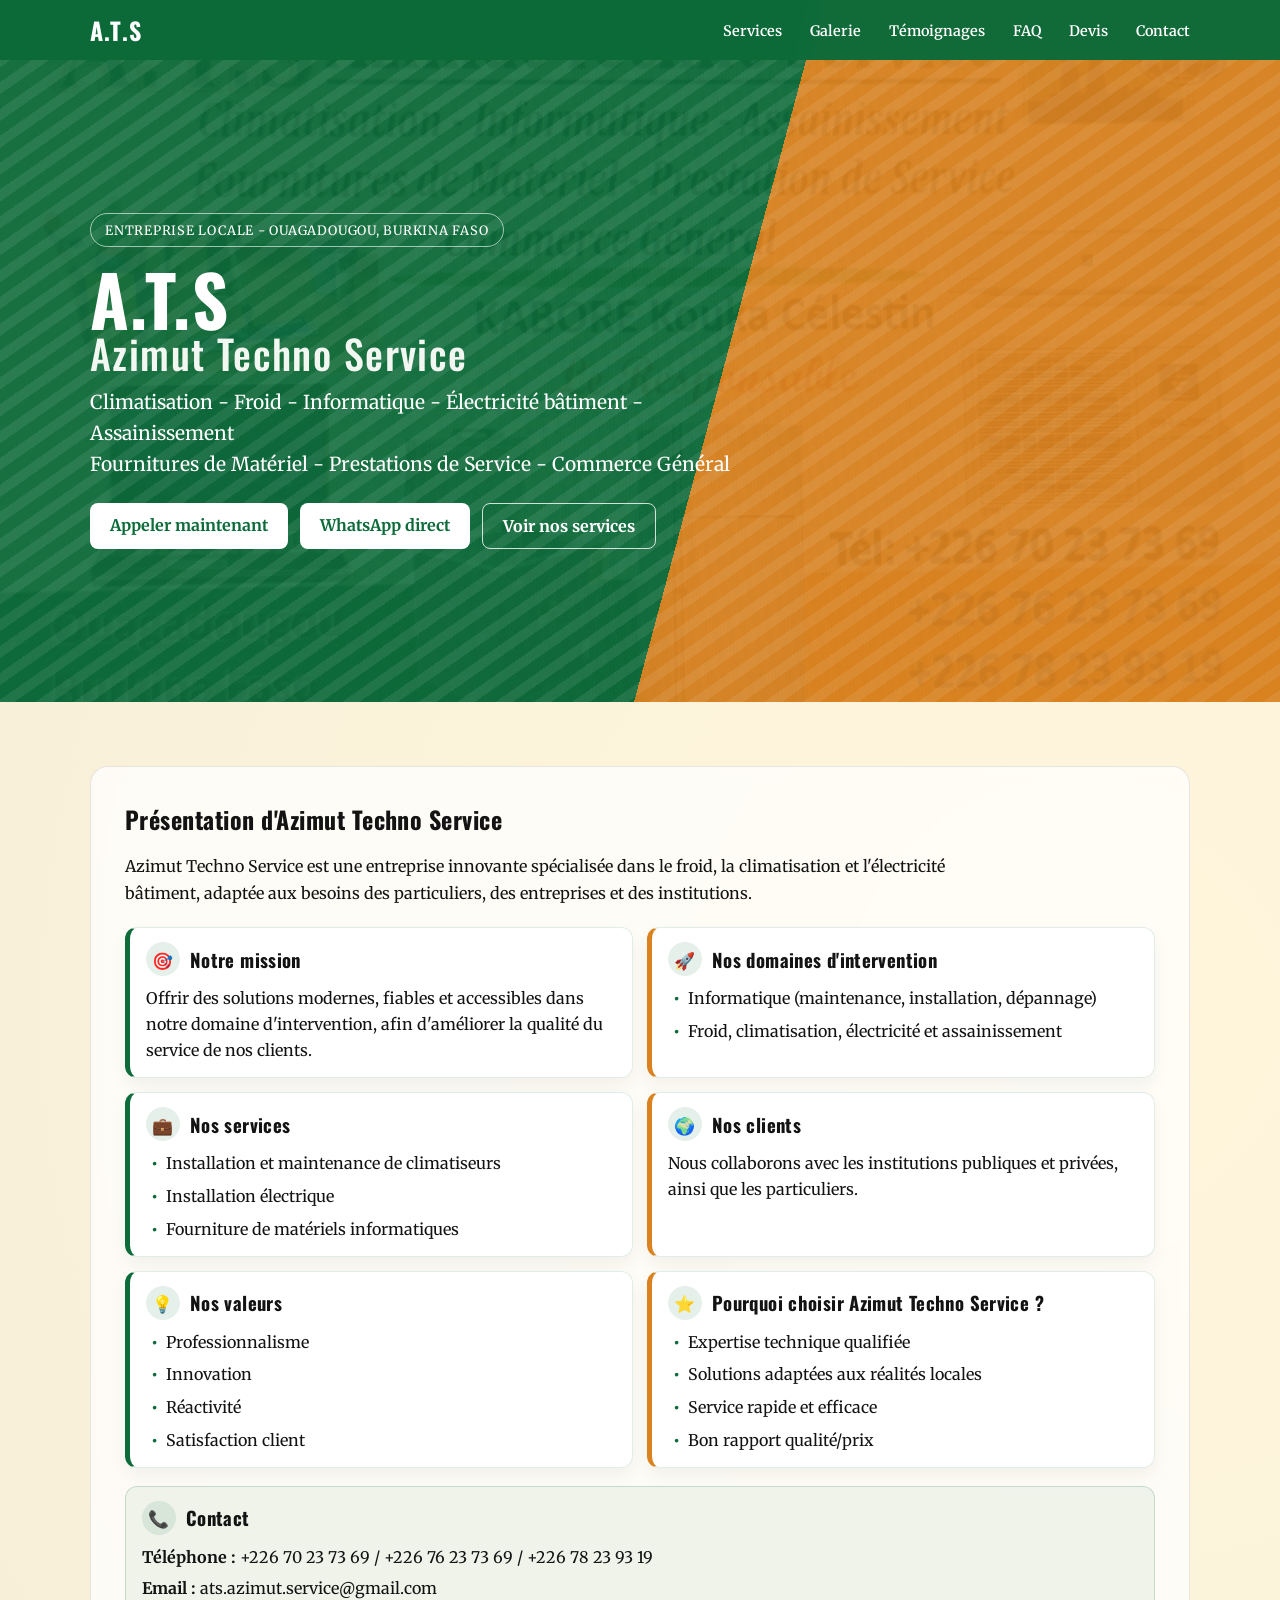
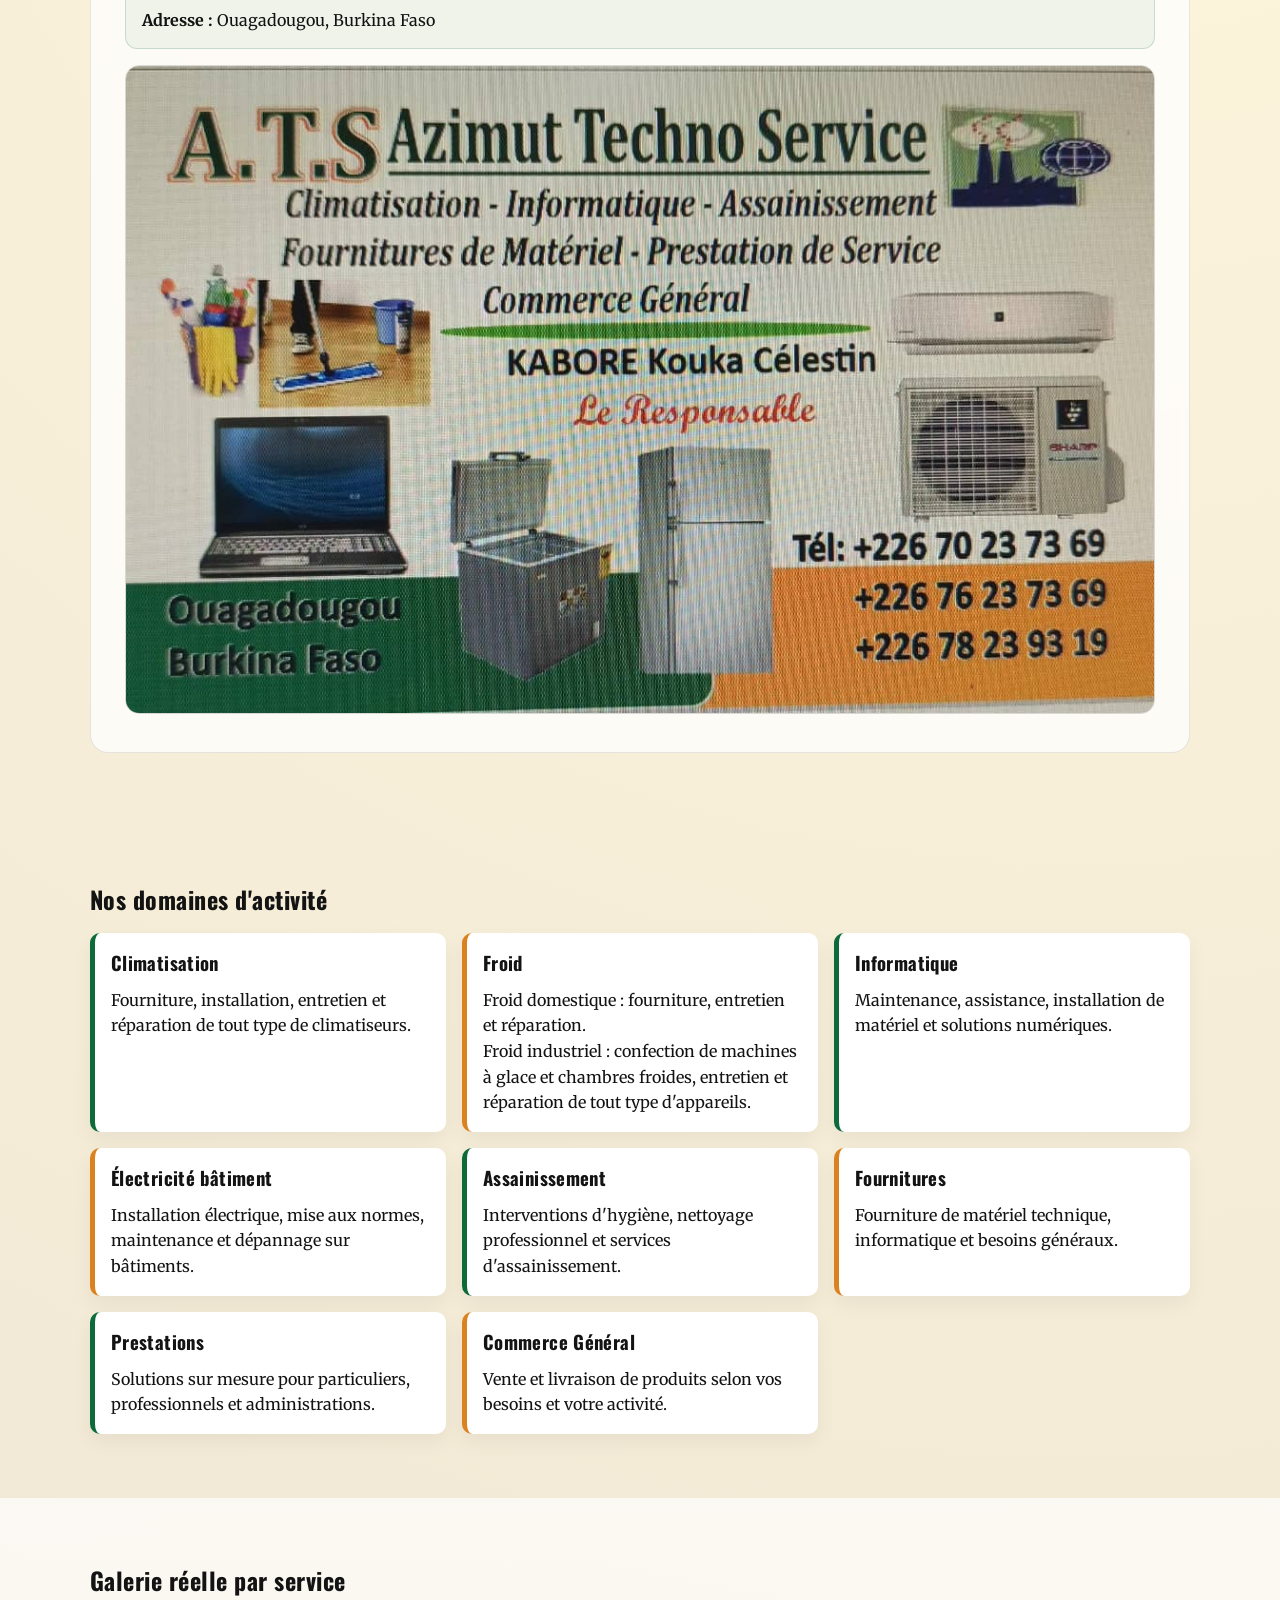
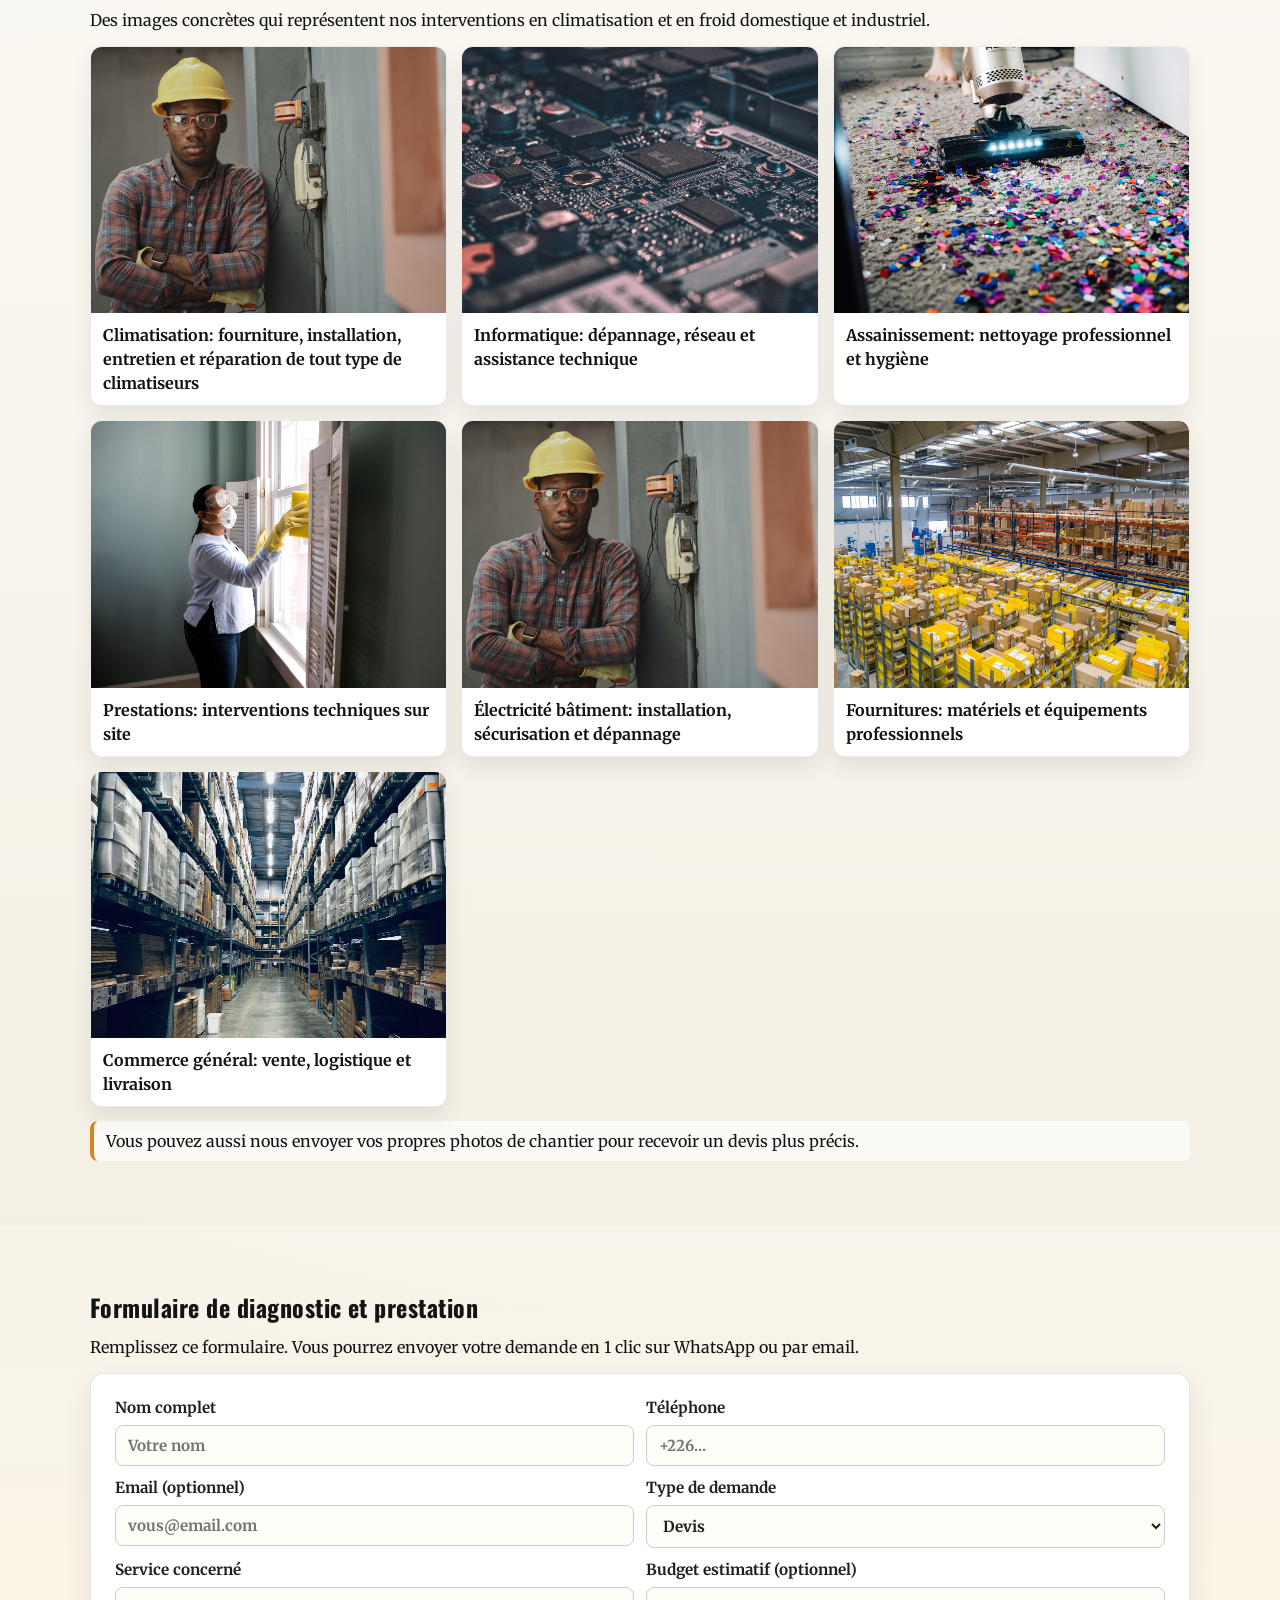
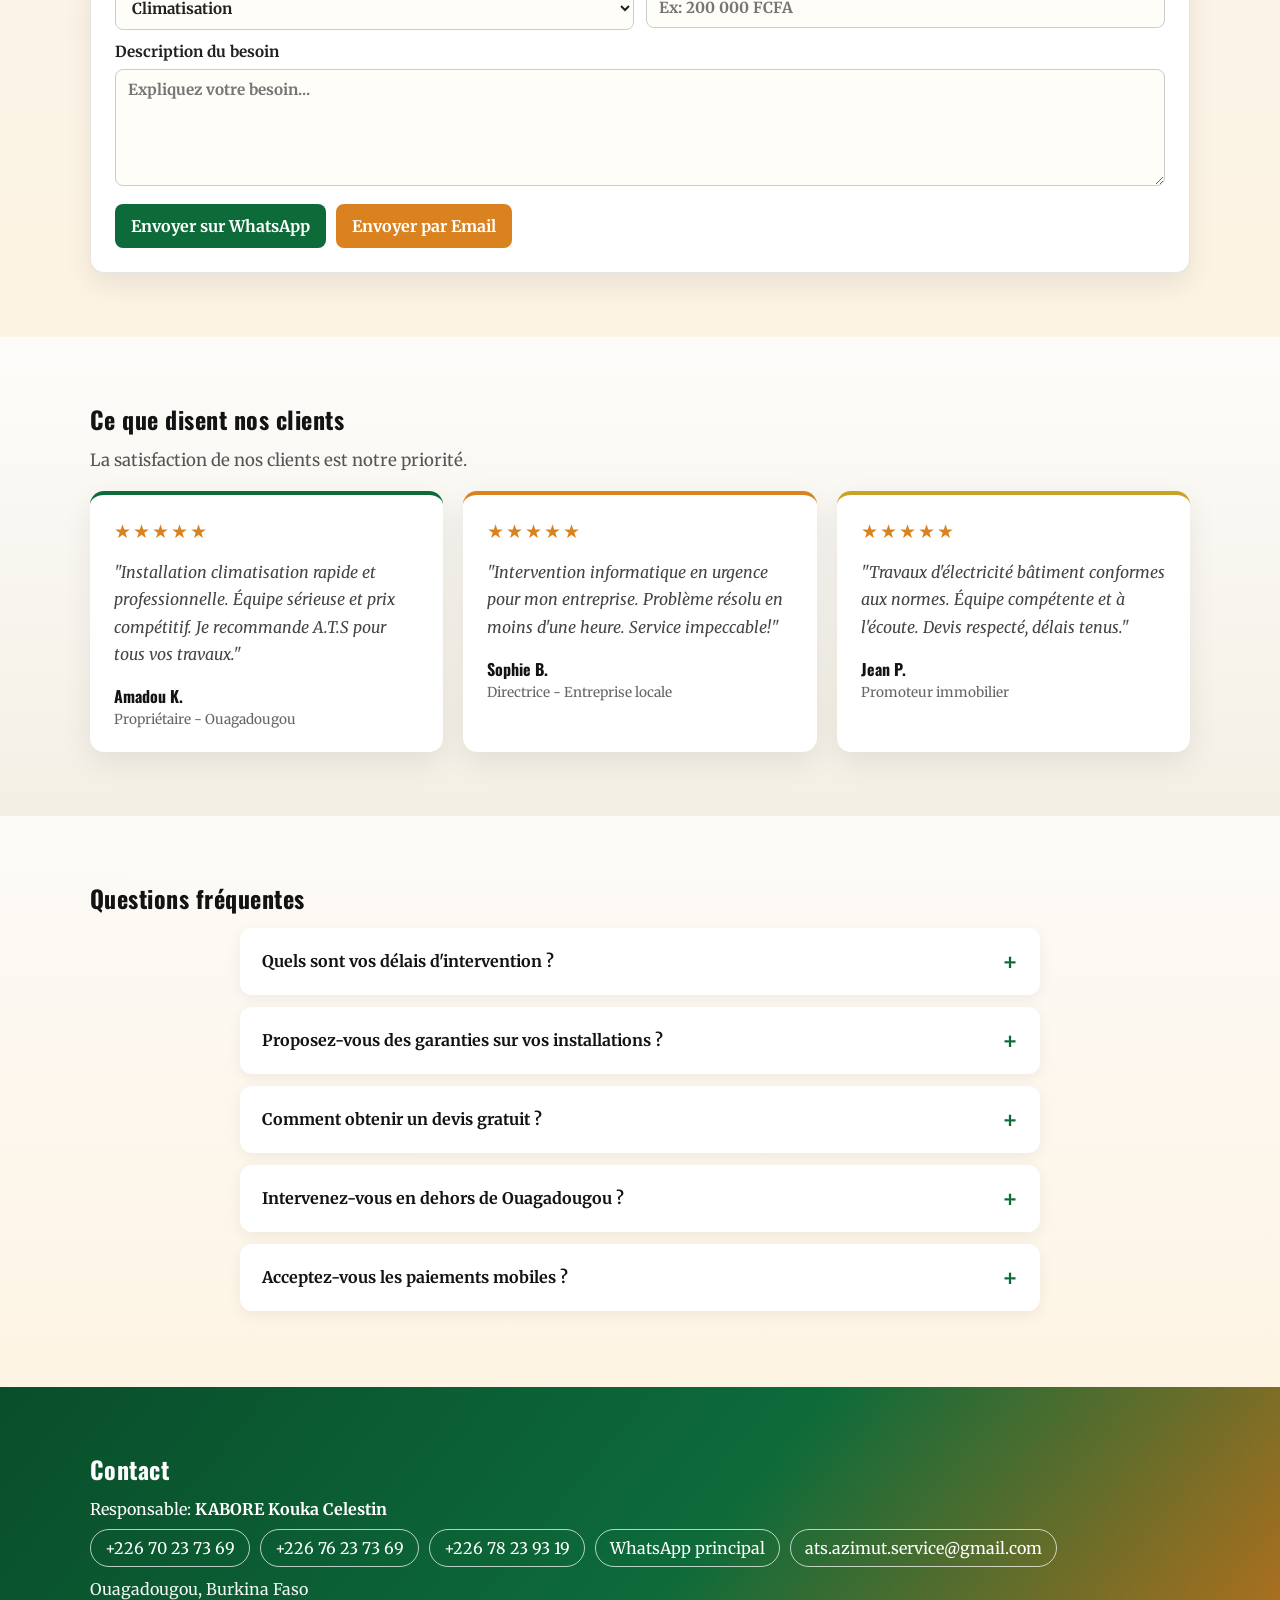
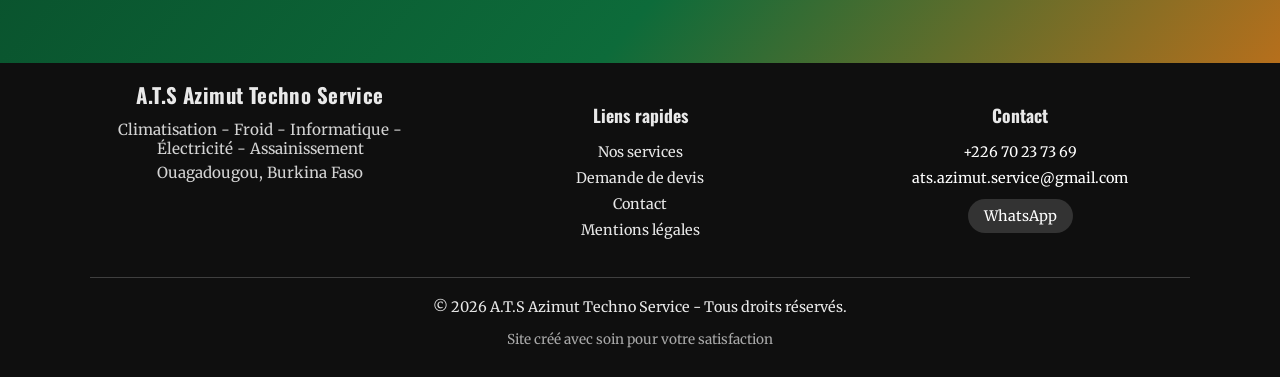
==== commit 5413ff9c: "Harmonise les contenus Froid sur Hero, SEO, galerie, formulaire et footer" ====
--- a/index.html
+++ b/index.html
@@ -4,9 +4,9 @@
   <meta charset="UTF-8">
   <meta name="viewport" content="width=device-width, initial-scale=1.0">
   <title>A.T.S | Azimut Techno Service</title>
-  <meta name="description" content="A.T.S Azimut Techno Service - Climatisation, informatique, &eacute;lectricit&eacute; b&acirc;timent, assainissement, fournitures de mat&eacute;riel et prestations de service &agrave; Ouagadougou.">
+  <meta name="description" content="A.T.S Azimut Techno Service - Climatisation, froid, informatique, &eacute;lectricit&eacute; b&acirc;timent, assainissement, fournitures de mat&eacute;riel et prestations de service &agrave; Ouagadougou.">
   <meta property="og:title" content="A.T.S | Azimut Techno Service">
-  <meta property="og:description" content="Solutions fiables en climatisation, informatique, &eacute;lectricit&eacute; b&acirc;timent et assainissement &agrave; Ouagadougou. Devis gratuit.">
+  <meta property="og:description" content="Solutions fiables en climatisation, froid, informatique, &eacute;lectricit&eacute; b&acirc;timent et assainissement &agrave; Ouagadougou. Devis gratuit.">
   <meta property="og:type" content="website">
   <meta property="og:url" content="https://ats-azimut-techno-service.github.io">
   <meta property="og:image" content="IMG-20260415-WA0097.jpg">
@@ -40,7 +40,7 @@
       <p class="badge">Entreprise locale - Ouagadougou, Burkina Faso</p>
       <h1>A.T.S <span>Azimut Techno Service</span></h1>
       <p class="hero__subtitle">
-        Climatisation - Informatique - &Eacute;lectricit&eacute; b&acirc;timent - Assainissement<br>
+        Climatisation - Froid - Informatique - &Eacute;lectricit&eacute; b&acirc;timent - Assainissement<br>
         Fournitures de Mat&eacute;riel - Prestations de Service - Commerce G&eacute;n&eacute;ral
       </p>
       <div class="hero__actions">
@@ -84,7 +84,7 @@
           </article>
           <article class="presentation-block">
             <h3><span class="presentation-icon" aria-hidden="true">&#127757;</span> Nos clients</h3>
-            <p>Nous accompagnons les PME, grandes entreprises, administrations publiques et particuliers.</p>
+            <p>Nous collaborons avec les institutions publiques et priv&eacute;es, ainsi que les particuliers.</p>
           </article>
           <article class="presentation-block">
             <h3><span class="presentation-icon" aria-hidden="true">&#128161;</span> Nos valeurs</h3>
@@ -121,7 +121,14 @@
         <div class="grid">
           <article class="service">
             <h3>Climatisation</h3>
-            <p>Installation, entretien, d&eacute;pannage de climatiseurs et &eacute;quipements froid.</p>
+            <p>Fourniture, installation, entretien et r&eacute;paration de tout type de climatiseurs.</p>
+          </article>
+          <article class="service">
+            <h3>Froid</h3>
+            <p>
+              Froid domestique : fourniture, entretien et r&eacute;paration.<br>
+              Froid industriel : confection de machines &agrave; glace et chambres froides, entretien et r&eacute;paration de tout type d'appareils.
+            </p>
           </article>
           <article class="service">
             <h3>Informatique</h3>
@@ -154,11 +161,11 @@
     <section id="galerie" class="section gallery">
       <div class="container">
         <h2>Galerie r&eacute;elle par service</h2>
-        <p class="gallery-intro">Des images concr&egrave;tes qui repr&eacute;sentent chaque m&eacute;tier que nous r&eacute;alisons.</p>
+        <p class="gallery-intro">Des images concr&egrave;tes qui repr&eacute;sentent nos interventions en climatisation et en froid domestique et industriel.</p>
         <div class="gallery-grid">
           <figure>
             <img src="assets/images/climatisation.jpg" alt="Technicien installe un syst&egrave;me de climatisation">
-            <figcaption>Climatisation: installation et maintenance de climatiseurs</figcaption>
+            <figcaption>Climatisation: fourniture, installation, entretien et r&eacute;paration de tout type de climatiseurs</figcaption>
           </figure>
           <figure>
             <img src="assets/images/informatique.jpg" alt="Technicien en maintenance informatique sur une carte &eacute;lectronique">
@@ -225,6 +232,7 @@
               Service concern&eacute;
               <select id="serviceType" name="serviceType" required>
                 <option value="Climatisation">Climatisation</option>
+                <option value="Froid">Froid (domestique et industriel)</option>
                 <option value="Informatique">Informatique</option>
                 <option value="Electricite batiment">&Eacute;lectricit&eacute; b&acirc;timent</option>
                 <option value="Assainissement">Assainissement</option>
@@ -332,7 +340,7 @@
       <div class="footer-content">
         <div class="footer-brand">
           <h3>A.T.S Azimut Techno Service</h3>
-          <p>Climatisation - Informatique - &Eacute;lectricit&eacute; - Assainissement</p>
+          <p>Climatisation - Froid - Informatique - &Eacute;lectricit&eacute; - Assainissement</p>
           <p>Ouagadougou, Burkina Faso</p>
         </div>
         <div class="footer-links">
